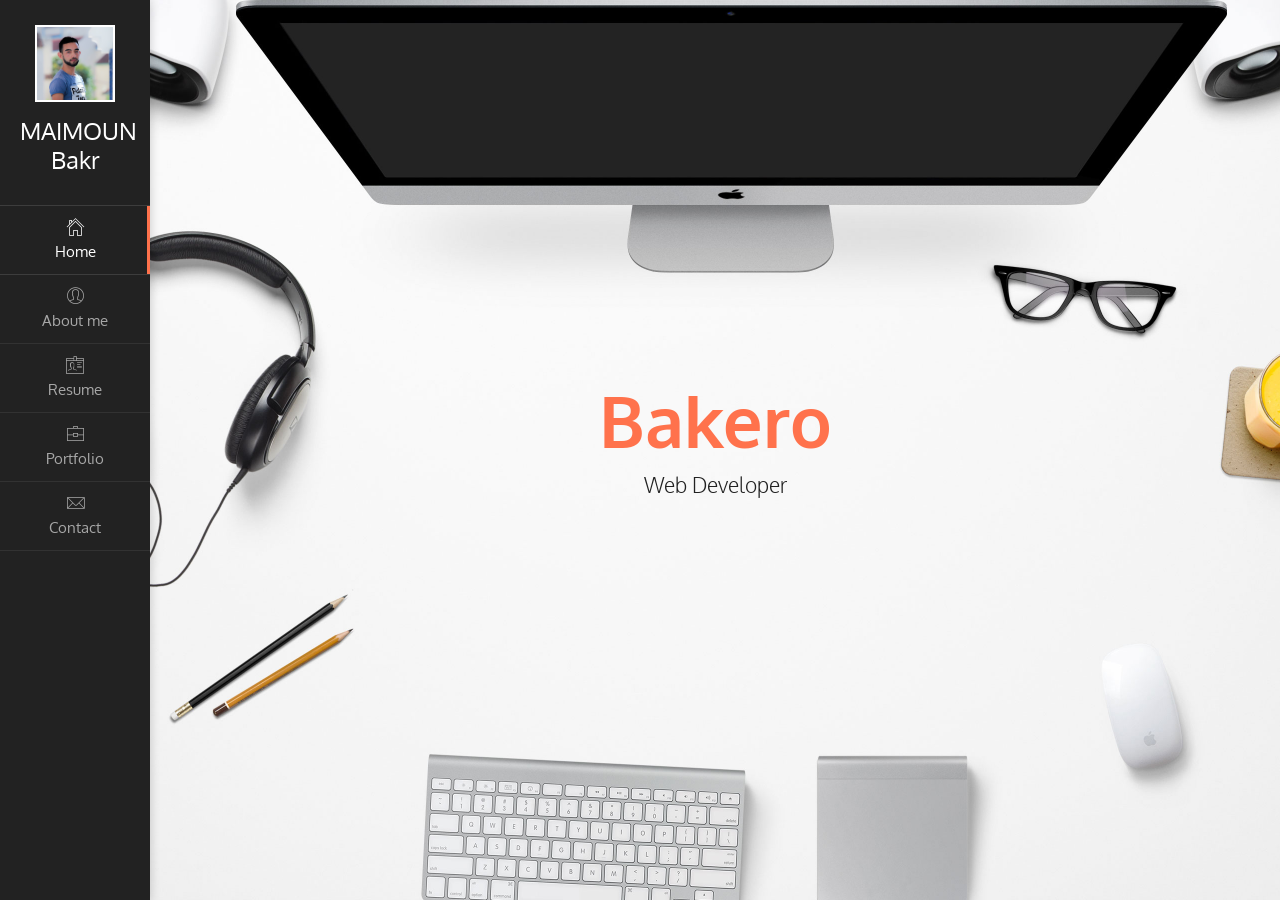
==== index.html @ c7ffd8e2 "change name for index" ====
<!DOCTYPE html>
<html lang="en" class="no-js">
  <head>
    <meta charset="UTF-8" />
    <meta http-equiv="X-UA-Compatible" content="IE=edge">
    <title>Unique - Responsive vCard Template</title>
    <meta name="viewport" content="width=device-width, initial-scale=1, maximum-scale=1" />
    <meta name="description" content="Unique - Responsive vCard Template" />
    <meta name="keywords" content="vcard, resposnive, retina, resume, jquery, css3, bootstrap, Unique, portfolio" />
    <meta name="author" content="lmtheme" />
    <link rel="shortcut icon" href="favicon.ico">

    <link rel="stylesheet" href="css/bootstrap.css" type="text/css">
    <link rel="stylesheet" href="css/normalize.css" type="text/css">
    <link rel="stylesheet" href="css/animate.css" type="text/css">
    <link rel="stylesheet" href="css/transition-animations.css" type="text/css">
    <link rel="stylesheet" href="css/jquery.mCustomScrollbar.min.css" type="text/css">
    <link rel="stylesheet" href="css/owl.carousel.css" type="text/css">
    <link rel="stylesheet" href="css/magnific-popup.css" type="text/css">
    <link rel="stylesheet" href="css/main-red.css" type="text/css">

    <!-- This styles needs for demo -->
    <link rel="stylesheet" href="preview/lmpixels-demo-panel.css" type="text/css">
    <!-- /This styles needs for demo -->

    <script>
      (function(i,s,o,g,r,a,m){i['GoogleAnalyticsObject']=r;i[r]=i[r]||function(){
      (i[r].q=i[r].q||[]).push(arguments)},i[r].l=1*new Date();a=s.createElement(o),
      m=s.getElementsByTagName(o)[0];a.async=1;a.src=g;m.parentNode.insertBefore(a,m)
      })(window,document,'script','../../../../www.google-analytics.com/analytics.js','ga');

      ga('create', 'UA-96534204-1', 'auto');
      ga('send', 'pageview');

    </script>

    <script src="js/jquery-2.1.3.min.js"></script>
    <script src="js/modernizr.custom.js"></script>
  </head>

  <body>
    <!-- Loading animation -->
    <div class="preloader">
      <div class="preloader-animation">
        <div class="dot1"></div>
        <div class="dot2"></div>
      </div>
    </div>
    <!-- /Loading animation -->

    <div id="page" class="page template-style-dark">
      <!-- Header -->
      <header id="site_header" class="header mobile-menu-hide header-color-dark">
        <div class="my-photo tilt-effect">
          <img src="images/avatar-bakero.jpg" alt="image">
        </div>

        <div class="site-title-block">
          <h1 class="site-title">MAIMOUN Bakr</h1>
        </div>

        <!-- Navigation -->
        <div class="site-nav">
          <!-- Main menu -->
          <ul id="nav" class="site-main-menu">
            <li>
              <a class="pt-trigger" href="#home" data-animation="21"><i class="menu-icon pe-7s-icon pe-7s-home"></i>Home</a><!-- href value = data-id without # of .pt-page. -->
            </li>
            <li>
              <a class="pt-trigger" href="#about_me" data-animation="17"><i class="menu-icon pe-7s-icon pe-7s-user"></i>About me</a>
            </li>
            <li>
              <a class="pt-trigger" href="#resume" data-animation="18"><i class="menu-icon pe-7s-icon pe-7s-id"></i>Resume</a>
            </li>
            <li>
              <a class="pt-trigger" href="#portfolio" data-animation="19"><i class="menu-icon pe-7s-icon pe-7s-portfolio"></i>Portfolio</a>
            </li>
            <li>
              <a class="pt-trigger" href="#contact" data-animation="20"><i class="menu-icon pe-7s-icon pe-7s-mail"></i>Contact</a>
            </li>
          </ul>
          <!-- /Main menu -->
        </div>
        <!-- Navigation -->
      </header>
      <!-- /Header -->

      <!-- Mobile Header -->
      <div class="mobile-header mobile-visible">
        <div class="mobile-logo-container">
          <div class="mobile-site-title">MAIMOUN Bakr</div>
        </div>

        <a class="menu-toggle mobile-visible">
          <i class="fa fa-bars"></i>
        </a>
      </div>
      <!-- /Mobile Header -->

      <!-- Main Content -->
      <div id="main" class="site-main">
        <!-- Page changer wrapper -->
        <div class="pt-wrapper" style="background-image: url(images/main_bg_light.jpg);">
          <!-- Subpages -->
          <div class="subpages">

            <!-- Home Subpage -->
            <section class="pt-page pt-page-1 section-without-bg section-paddings-0 table" data-id="home">
              <div class="section-inner">
                <div class="home-page-block">
                  <h2>Bakero</h2>
                  <div class="owl-carousel text-rotation">
                    <div class="item">
                      <p class="home-page-description">Web Developer</p>
                    </div>
                    <div class="item">
                      <p class="home-page-description">Computer Scientist</p>
                    </div>
                    <div class="item">
                      <p class="home-page-description">Software Enginner</p>
                    </div>
                  </div>
                </div>
              </div>
            </section>
            <!-- End of Home Subpage -->

            <!-- About Me Subpage -->
            <section class="pt-page pt-page-2" data-id="about_me">
              <div class="border-block-top-110"></div>
              <div class="section-inner">
                <div class="section-title-block">
                  <div class="section-title-wrapper clearfix">
                    <h2 class="section-title">About Me</h2>
                    <h5 class="section-description">Photographer, Designer, Creative,...</h5>
                  </div>
                </div>

                <div class="row">
                  <div class="col-sm-6 col-md-6 col-lg-4 subpage-block">
                    <div class="my-photo-block tilt-effect">
                      <img src="images/avatar-bakero.jpg" alt="">
                    </div>
                  </div>

                  <div class="col-sm-6 col-md-6 col-lg-4">
                    <h3>I am an intern deep learning scientist @ Digimind.com</h3>
                    <p>Hello ! I am MAIMOUN Bakr(Bakero). I have more than year of experience working in web developement and data mining. Skilled in deep learning and computer vision. Currently work as an intern in Digimind, I'm working now in computer vision project.   </p>
                    <p>I'am looking for deep learning related project or job opportunity, and I'am intrested also in web developement jobs.</p>
                  </div>

                  <div class="col-sm-6 col-md-6 col-lg-4 subpage-block">
                    <ul class="info-list">
                      <li><span class="title">Age</span><span class="value">24</span></li>
                      <li><span class="title">Residence</span><span class="value">Morocco</span></li>
                      <li><span class="title">Address</span><span class="value">ENSIAS, Madinat El-Irfane, Rabat.</span></li>
                      <li><span class="title">e-mail</span><span class="value"><a href="mailto:maimoun.bakero@gmail.com">maimoun.bakero@gmail.com</a></span></li>
                      <li><span class="title">Phone</span><span class="value">+212 633 87 17 95</span></li>
                      <li><span class="title">Skype</span><span class="value">maimoun.bakr</span></li>
                      <li><span class="title">Freelance</span><span class="value available">Available</span></li>
                    </ul>

                    <ul class="social-links">
                      <li><a class="tip social-button" href="#" title="Twitter"><i class="fa fa-twitter"></i></a></li> <!-- Full list of social icons: http://fontawesome.io/icons/#brand -->
                      <li><a class="tip social-button" href="#" title="Facebook"><i class="fa fa-facebook"></i></a></li>
                      <li><a class="tip social-button" href="#" title="Google Plus"><i class="fa fa-google-plus"></i></a></li>
                      <li><a class="tip social-button" href="#" title="Youtube"><i class="fa fa-youtube"></i></a></li>
                      <li><a class="tip social-button" href="#" title="Instagram"><i class="fa fa-instagram"></i></a></li>
                      <!--<li><a class="tip social-button" href="#" title="last.fm"><i class="fa fa-lastfm"></i></a></li>-->
                      <!--<li><a class="tip social-button" href="#" title="Dribbble"><i class="fa fa-dribbble"></i></a></li>-->
                    </ul>
                  </div>
                </div>

               <!-- Services block -->
                <div class="block-title">
                  <h3>Services</h3>
                </div>

                <div class="row">
                  <div class="col-sm-6 col-md-3 subpage-block">
                    <div class="service-block">
                      <div class="service-info">
                        <img src="images/service/web_design_icon.png" alt="Responsive Design">
                        <h4>Web Developement</h4>
                        <p>Back-End web developement using : Java EE, php. with help of different Frameworks : Spring, JSF, Laravel, Symfony,...
                           Front-End web developement using : AngularJS.</p>
                      </div>
                    </div>
                  </div>

                  <div class="col-sm-6 col-md-3 subpage-block">
                    <div class="service-block">
                      <div class="service-info">
                        <img src="images/service/photography_icon.png" alt="Photography">
                        <h4>Machine Learning & Data Science</h4>
                        <p>Building solutions for Machine Learning problems, espcially in Deep Learning & Computer Vision.</p>
                      </div>
                    </div>
                  </div>

                  <div class="col-sm-6 col-md-3 subpage-block">
                    <div class="service-block">
                      <div class="service-info">
                        <img src="images/service/creativity_icon.png" alt="Creativity">
                        <h4>Software Enginnering</h4>
                        <p>Database Administration, Cloud management & Big Data.</p>
                      </div>
                    </div>
                  </div>

                  <div class="col-sm-6 col-md-3 subpage-block">
                    <div class="service-block">
                      <div class="service-info">
                        <img src="images/service/advetising_icon.png" alt="Advetising">
                        <h4>Advetising</h4>
                        <p>Lorem ipsum dolor sit amet, consectetur adipisicing elit, sed do eiusmod tempor.</p>
                      </div>
                    </div>
                  </div>
                </div>
                <!-- End of Services block -->

                <!-- Clients block -->
                <div class="block-title">
                  <h3>Clients</h3>
                </div>

                <div class="row">
                  <div class="col-sm-4 col-md-2 subpage-block">
                    <div class="client-block">
                      <a href="#" target="_blank"><img src="images/clients/client_1.png" alt="image"></a>
                    </div>
                  </div>

                  <div class="col-sm-4 col-md-2 subpage-block">
                    <div class="client-block">
                      <a href="#" target="_blank"><img src="images/clients/client_2.png" alt="image"></a>
                    </div>
                  </div>

                  <div class="col-sm-4 col-md-2 subpage-block">
                    <div class="client-block">
                      <a href="#" target="_blank"><img src="images/clients/client_3.png" alt="image"></a>
                    </div>
                  </div>

                  <div class="col-sm-4 col-md-2 subpage-block">
                    <div class="client-block">
                      <a href="#" target="_blank"><img src="images/clients/client_4.png" alt="image"></a>
                    </div>
                  </div>

                  <div class="col-sm-4 col-md-2 subpage-block">
                    <div class="client-block">
                      <a href="#" target="_blank"><img src="images/clients/client_5.png" alt="image"></a>
                    </div>
                  </div>

                  <div class="col-sm-4 col-md-2 subpage-block">
                    <div class="client-block">
                      <a href="#" target="_blank"><img src="images/clients/client_6.png" alt="image"></a>
                    </div>
                  </div>
                </div>
                <!-- End of Clients block -->

                <div class="row">
                  <div class="col-sm-12 col-md-12 subpage-block">
                    <div class="block-title">
                      <h3>Testimonials</h3>
                    </div>
                    <div class="testimonials owl-carousel">
                      <!-- Testimonial 1 -->
                      <div class="testimonial-item">
                        <!-- Testimonial Content -->
                        <div class="testimonial-content">
                          <div class="testimonial-text">
                            <p>"Phasellus eu nunc tincidunt, ultricies elit vitae, pretium eros. Sed sed ipsum sed massa."</p>
                          </div>
                        </div>
                        <!-- /Testimonial Content -->
                        <!-- Testimonial Author -->
                        <div class="testimonial-credits">
                          <!-- Picture -->
                          <div class="testimonial-picture">
                            <img src="images/testimonials/testimonial_photo_1.jpg" alt="">
                          </div>
                          <!-- /Picture -->
                          <!-- Testimonial author information -->
                          <div class="testimonial-author-info">
                            <p class="testimonial-author">Maria Richardson</p>
                            <p class="testimonial-firm">Lindsley's Lumber</p>
                          </div>
                        </div>
                        <!-- /Testimonial author information -->
                      </div>
                      <!-- End of Testimonial 1 -->

                      <!-- Testimonial 2 -->
                      <div class="testimonial-item">
                        <!-- Testimonial Content -->
                        <div class="testimonial-content">
                          <div class="testimonial-text">
                            <p>"Vivamus porta dapibus tristique. Suspendisse et arcu eget nisi convallis eleifend nec ac lorem."</p>
                          </div>
                        </div>
                        <!-- /Testimonial Content -->
                        <!-- Testimonial Author -->
                        <div class="testimonial-credits">
                          <!-- Picture -->
                          <div class="testimonial-picture">
                            <img src="images/testimonials/testimonial_photo_2.jpg" alt="">
                          </div>
                          <!-- /Picture -->
                          <!-- Testimonial author information -->
                          <div class="testimonial-author-info">
                            <p class="testimonial-author">John Doe</p>
                            <p class="testimonial-firm">Apple Inc.</p>
                          </div>
                        </div>
                        <!-- /Testimonial author information -->
                      </div>
                      <!-- End of Testimonial 2 -->

                      <!-- Testimonial 3 -->
                      <div class="testimonial-item">
                        <!-- Testimonial Content -->
                        <div class="testimonial-content">
                          <div class="testimonial-text">
                            <p>"Aliquam congue auctor lectus sed fermentum. Nulla ultricies tellus quis sapien lacinia egestas."</p>
                          </div>
                        </div>
                        <!-- /Testimonial Content -->
                        <!-- Testimonial Author -->
                        <div class="testimonial-credits">
                          <!-- Picture -->
                          <div class="testimonial-picture">
                            <img src="images/testimonials/testimonial_photo_3.jpg" alt="">
                          </div>
                          <!-- /Picture -->
                          <!-- Testimonial author information -->
                          <div class="testimonial-author-info">
                            <p class="testimonial-author">George McQueen</p>
                            <p class="testimonial-firm">Harmony House</p>
                          </div>
                        </div>
                        <!-- /Testimonial author information -->
                      </div>
                      <!-- End of Testimonial 3 -->
                    </div>
                  </div>
                </div>

                <!-- Fun facts block -->
                <div class="block-title">
                  <h3>Fun Facts</h3>
                </div>

                <div class="row">
                  <div class="col-sm-6 col-md-3 subpage-block">
                    <div class="fun-fact-block gray-bg tilt-effect">
                      <i class="pe-7s-icon pe-7s-smile"></i>
                      <h4>Happy Clients</h4>
                      <span class="fun-value">1,024</span>
                    </div>
                  </div>

                  <div class="col-sm-6 col-md-3 subpage-block tilt-effect">
                    <div class="fun-fact-block">
                      <i class="pe-7s-icon pe-7s-alarm"></i>
                      <h4>Working Hours</h4>
                      <span class="fun-value">6,256</span>
                    </div>
                  </div>

                  <div class="col-sm-6 col-md-3 subpage-block tilt-effect">
                    <div class="fun-fact-block gray-bg">
                      <i class="pe-7s-icon pe-7s-medal"></i>
                      <h4>Awards Won</h4>
                      <span class="fun-value">21</span>
                    </div>
                  </div>

                  <div class="col-sm-6 col-md-3 subpage-block tilt-effect">
                    <div class="fun-fact-block">
                      <i class="pe-7s-icon pe-7s-coffee"></i>
                      <h4>Coffee Consumed</h4>
                      <span class="fun-value">20,000</span>
                    </div>
                  </div>
                </div>
                <!-- End of Fun fucts block -->
              </div>
            </section>
            <!-- End of About Me Subpage -->

            <!-- Resume Subpage -->
            <section class="pt-page pt-page-3" data-id="resume">
              <div class="border-block-top-110"></div>
              <div class="section-inner">
                <div class="section-title-block">
                  <div class="section-title-wrapper">
                    <h2 class="section-title">Resume</h2>
                    <h5 class="section-description">6 Years of Experience</h5>
                  </div>
                </div>

                <div class="row">
                  <div class="col-sm-6 col-md-4 subpage-block">
                    <div class="block-title">
                      <h3>Education</h3>
                    </div>
                    <div class="timeline">
                      <!-- Single event -->
                      <div class="timeline-event te-primary">
                        <h5 class="event-date">2016-2017</h5>
                        <h4 class="event-name">Web Intelligence Option</h4>
                        <span class="event-description">ENSIAS Engineeering School, Rabat, Morocco.</span>
                        <p>Mauris magna sapien, pharetra consectetur fringilla vitae, interdum sed tortor.</p>
                      </div>
                      <!-- Single event -->
                      <div class="timeline-event te-primary">
                        <h5 class="event-date">2014-2016</h5>
                        <h4 class="event-name">IWIM : Web & Mobile Engineering</h4>
                        <span class="event-description">ENSIAS Engineeering School, Rabat, Morocco.</span>
                        <p>Mauris magna sapien, pharetra consectetur fringilla vitae, interdum sed tortor.</p>
                      </div>
                      <!-- Single event -->
                      <div class="timeline-event te-primary">
                        <h5 class="event-date">2012-2014</h5>
                        <h4 class="event-name">Preparatory Classes, Technology & Indistrual Science Option</h4>
                        <span class="event-description">University of Studies</span>
                        <p>Mauris magna sapien, pharetra consectetur fringilla vitae, interdum sed tortor.</p>
                      </div>
                    </div>
                  </div>

                  <div class="col-sm-6 col-md-4 subpage-block">
                    <div class="block-title">
                      <h3>Experience</h3>
                    </div>
                    <div class="timeline">
                      <!-- Single event -->
                      <div class="timeline-event te-primary">
                        <h5 class="event-date">March 2017 - Current</h5>
                        <h4 class="event-name">Intern in Deep Learning & Computer Vision</h4>
                        <span class="event-description">Digimind SARL.</span>
                        <p>Building solution for Brands Detection & Emotion recognition in images.</p>
                      </div>
                      <!-- Single event -->
                      <div class="timeline-event te-primary">
                        <h5 class="event-date">Jul 2016 - Sept 2016</h5>
                        <h4 class="event-name">Web Developer</h4>
                        <span class="event-description">ZS Event SARL.</span>
                        <p>working with a team to develop a web application for calculating, saving, managing & reporting Taxes biling for the municipal of MARRAKECH.</p>
                      </div>
                      <!-- Single event -->
                      <div class="timeline-event te-primary">
                        <h5 class="event-date">Jul 2015 - Aout 2015</h5>
                        <h4 class="event-name">Web Developer</h4>
                        <span class="event-description">PREFA Maroc</span>
                        <p>Developing a web application to predict spare parts orders (Based on the history of replacement)</p>
                      </div>
                    </div>
                  </div>

                  <div class="col-sm-6 col-md-4 subpage-block">
                    <div class="block-title">
                      <h3>Design Skills</h3>
                    </div>
                    <div class="skills-info">
                      <h4>Web Design</h4>
                      <div class="skill-container">
                        <div class="skill-percentage skill-1"></div>
                      </div>

                      <h4>Graphic Design</h4>
                      <div class="skill-container">
                        <div class="skill-percentage skill-2"></div>
                      </div>

                      <h4>Print Design</h4>
                      <div class="skill-container">
                        <div class="skill-percentage skill-3"></div>
                      </div>
                    </div>

                    <div class="block-title">
                      <h3>Coding Skills</h3>
                    </div>
                    <div class="skills-info">
                      <h4>HML5</h4>
                      <div class="skill-container">
                        <div class="skill-percentage skill-4"></div>
                      </div>

                      <h4>CSS3</h4>
                      <div class="skill-container">
                        <div class="skill-percentage skill-5"></div>
                      </div>

                      <h4>jQuery</h4>
                      <div class="skill-container">
                        <div class="skill-percentage skill-6"></div>
                      </div>

                      <h4>Wordpress</h4>
                      <div class="skill-container">
                        <div class="skill-percentage skill-7"></div>
                      </div>

                      <h4>PHP</h4>
                      <div class="skill-container">
                        <div class="skill-percentage skill-8"></div>
                      </div>
                    </div>
                  </div>
                </div>
                <div class="row">
                  <div class="col-sm-12 col-md-12">
                    <div class="download-cv-block">
                      <a class="button" target="_blank" href="#">Download CV</a>
                    </div>
                  </div>
                </div>
              </div>
            </section>
            <!-- End Resume Subpage -->


            <!-- Portfolio Subpage -->
            <section class="pt-page pt-page-4" data-id="portfolio">
              <div class="border-block-top-110"></div>
              <div class="section-inner">
                <div class="section-title-block">
                  <div class="section-title-wrapper">
                    <h2 class="section-title">Portfolio</h2>
                    <h5 class="section-description">My Best Works</h5>
                  </div>
                </div>

                <!-- Portfolio Content -->
                <div class="portfolio-content">

                  <!-- Portfolio filter -->
                  <ul id="portfolio_filters" class="portfolio-filters">
                    <li class="active">
                      <a class="filter btn btn-sm btn-link active" data-group="all">All</a>
                    </li>
                    <li>
                      <a class="filter btn btn-sm btn-link" data-group="media">Media</a>
                    </li>
                    <li>
                      <a class="filter btn btn-sm btn-link" data-group="illustration">Illustration</a>
                    </li>
                    <li>
                      <a class="filter btn btn-sm btn-link" data-group="video">Video</a>
                    </li>
                  </ul>
                  <!-- End of Portfolio filter -->

                  <!-- Portfolio Grid -->
                  <div id="portfolio_grid" class="portfolio-grid portfolio-masonry masonry-grid-3">

                    <!-- Portfolio Item 1 -->
                    <figure class="item" data-groups='["all", "media"]'>
                      <a class="ajax-page-load" href="portfolio-1.html">
                        <img src="images/portfolio/1.jpg" alt="">
                        <div>
                          <h5 class="name">Project Name</h5>
                          <small>Media</small>
                          <i class="pe-7s-icon pe-7s-display2"></i>
                        </div>
                      </a>
                    </figure>
                    <!-- /Portfolio Item 1 -->

                    <!-- Portfolio Item 2 -->
                    <figure class="item" data-groups='["all", "video"]'>
                      <a href="https://player.vimeo.com/video/97102654?autoplay=1" title="Praesent Dolor Ex" class="lightbox mfp-iframe">
                        <img src="images/portfolio/2.jpg" alt="">
                        <div>
                          <h5 class="name">Project Name</h5>
                          <small>Video</small>
                          <i class="pe-7s-icon pe-7s-video"></i>
                        </div>
                      </a>
                    </figure>
                    <!-- /Portfolio Item 2 -->

                    <!-- Portfolio Item 3 -->
                    <figure class="item" data-groups='["all","illustration"]'>
                      <a href="images/portfolio/full/3.jpg" class="lightbox" title="Duis Eu Eros Viverra">
                        <img src="images/portfolio/3.jpg" alt="">
                        <div>
                          <h5 class="name">Project Name</h5>
                          <small>Illustration</small>
                          <i class="pe-7s-icon pe-7s-photo"></i>
                        </div>
                      </a>
                    </figure>
                    <!-- /Portfolio Item 3 -->

                    <!-- Portfolio Item 4 -->
                    <figure class="item" data-groups='["all", "media"]'>
                      <a class="ajax-page-load" href="portfolio-2.html">
                        <img src="images/portfolio/4.jpg" alt="">
                        <div>
                          <h5 class="name">Project Name</h5>
                          <small>Media</small>
                          <i class="pe-7s-icon pe-7s-display2"></i>
                        </div>
                      </a>
                    </figure>
                    <!-- /Portfolio Item 4 -->

                    <!-- Portfolio Item 5 -->
                    <figure class="item" data-groups='["all", "illustration"]'>
                      <a href="images/portfolio/full/5.jpg" class="lightbox" title="Aliquam Condimentum Magna Rhoncus">
                        <img src="images/portfolio/5.jpg" alt="">
                        <div>
                          <h5 class="name">Project Name</h5>
                          <small>Illustration</small>
                          <i class="pe-7s-icon pe-7s-photo"></i>
                        </div>
                      </a>
                    </figure>
                    <!-- /Portfolio Item 5 -->

                    <!-- Portfolio Item 6 -->
                    <figure class="item" data-groups='["all", "media"]'>
                      <a class="ajax-page-load" href="portfolio-3.html">
                        <img src="images/portfolio/6.jpg" alt="">
                        <div>
                          <h5 class="name">Project Name</h5>
                          <small>Media</small>
                          <i class="pe-7s-icon pe-7s-display2"></i>
                        </div>
                      </a>
                    </figure>
                    <!-- /Portfolio Item 6 -->

                    <!-- Portfolio Item 7 -->
                    <figure class="item" data-groups='["all", "video"]'>
                      <a href="https://player.vimeo.com/video/97102654?autoplay=1" title="Nulla Facilisi" class="lightbox mfp-iframe">
                        <img src="images/portfolio/7.jpg" alt="">
                        <div>
                          <h5 class="name">Project Name</h5>
                          <small>Video</small>
                          <i class="pe-7s-icon pe-7s-video"></i>
                        </div>
                      </a>
                    </figure>
                    <!-- /Portfolio Item 7 -->

                    <!-- Portfolio Item 8 -->
                    <figure class="item" data-groups='["all",  "media"]'>
                      <a class="ajax-page-load" href="portfolio-4.html">
                        <img src="images/portfolio/8.jpg" alt="">
                        <div>
                          <h5 class="name">Project Name</h5>
                          <small>Media</small>
                          <i class="pe-7s-icon pe-7s-display2"></i>
                        </div>
                      </a>
                    </figure>
                    <!-- /Portfolio Item 8 -->

                    <!-- Portfolio Item 9 -->
                    <figure class="item" data-groups='["all","illustration"]'>
                      <a href="images/portfolio/full/9.jpg" class="lightbox" title="Mauris Neque Dolor">
                        <img src="images/portfolio/9.jpg" alt="">
                        <div>
                          <h5 class="name">Project Name</h5>
                          <small>Illustration</small>
                          <i class="pe-7s-icon pe-7s-photo"></i>
                        </div>
                      </a>
                    </figure>
                    <!-- /Portfolio Item 9 -->

                    <!-- Portfolio Item 10 -->
                    <figure class="item" data-groups='["all", "video"]'>
                      <a href="https://player.vimeo.com/video/97102654?autoplay=1" title="Donec Lectus Arcu" class="lightbox mfp-iframe">
                        <img src="images/portfolio/10.jpg" alt="">
                        <div>
                          <h5 class="name">Project Name</h5>
                          <small>Video</small>
                          <i class="pe-7s-icon pe-7s-video"></i>
                        </div>
                      </a>
                    </figure>
                    <!-- /Portfolio Item 10 -->

                    <!-- Portfolio Item 11 -->
                    <figure class="item" data-groups='["all","illustration"]'>
                      <a href="images/portfolio/full/11.jpg" class="lightbox" title="Duis Eu Eros Viverra">
                        <img src="images/portfolio/11.jpg" alt="">
                        <div>
                          <h5 class="name">Project Name</h5>
                          <small>Illustration</small>
                          <i class="pe-7s-icon pe-7s-photo"></i>
                        </div>
                      </a>
                    </figure>
                    <!-- /Portfolio Item 11 -->

                    <!-- Portfolio Item 12 -->
                    <figure class="item" data-groups='["all","media"]'>
                      <a class="ajax-page-load" href="portfolio-5.html">
                        <img src="images/portfolio/12.jpg" alt="">
                        <div>
                          <h5 class="name">Project Name</h5>
                          <small>Media</small>
                          <i class="pe-7s-icon pe-7s-display2"></i>
                        </div>
                      </a>
                    </figure>
                    <!-- /Portfolio Item 12 -->
                  </div>
                  <!-- /Portfolio Grid -->

                </div>
                <!-- /Portfolio Content -->
              </div>
            </section>
            <!-- /Portfolio Subpage -->

            <!-- Contact Subpage -->
            <section class="pt-page pt-page-5" data-id="contact">
              <div class="border-block-top-110"></div>
              <div class="section-inner">
                <div class="section-title-block">
                  <div class="section-title-wrapper">
                    <h2 class="section-title">Contact</h2>
                    <h5 class="section-description">Get in Touch</h5>
                  </div>
                </div>

                <div class="row">
                  <div class="col-sm-6 col-md-6 subpage-block">
                    <div class="block-title">
                      <h3>Get in Touch</h3>
                    </div>
                    <p>Sed eleifend sed nibh nec fringilla. Donec eu cursus sem, vitae tristique ante. Cras pretium rutrum egestas. Integer ultrices libero sed justo vehicula, eget tincidunt tortor tempus.</p>
                    <div class="contact-info-block">
                      <div class="ci-icon">
                        <i class="pe-7s-icon pe-7s-map-marker"></i>
                      </div>
                      <div class="ci-text">
                        <h5>Los Angeles, USA</h5>
                      </div>
                    </div>
                    <div class="contact-info-block">
                      <div class="ci-icon">
                        <i class="pe-7s-icon pe-7s-mail"></i>
                      </div>
                      <div class="ci-text">
                        <h5>alexsmith@example.com</h5>
                      </div>
                    </div>
                    <div class="contact-info-block">
                      <div class="ci-icon">
                        <i class="pe-7s-icon pe-7s-call"></i>
                      </div>
                      <div class="ci-text">
                        <h5>+123 654 78900</h5>
                      </div>
                    </div>
                    <div class="contact-info-block">
                      <div class="ci-icon">
                        <i class="pe-7s-icon pe-7s-check"></i>
                      </div>
                      <div class="ci-text">
                        <h5>Freelance Available</h5>
                      </div>
                    </div>
                  </div>

                  <div class="col-sm-6 col-md-6 subpage-block">
                    <div class="block-title">
                      <h3>Contact Form</h3>
                    </div>
                    <form id="contact-form" method="post" action="http://lmpixels.com/demo/unique/unique-vcard/contact_form/contact_form.php">

                      <div class="messages"></div>

                      <div class="controls">
                        <div class="form-group">
                            <input id="form_name" type="text" name="name" class="form-control" placeholder="Full Name" required="required" data-error="Name is required.">
                            <div class="form-control-border"></div>
                            <i class="form-control-icon pe-7s-user"></i>
                            <div class="help-block with-errors"></div>
                        </div>

                        <div class="form-group">
                            <input id="form_email" type="email" name="email" class="form-control" placeholder="Email Address" required="required" data-error="Valid email is required.">
                            <div class="form-control-border"></div>
                            <i class="form-control-icon pe-7s-mail"></i>
                            <div class="help-block with-errors"></div>
                        </div>

                        <div class="form-group">
                            <textarea id="form_message" name="message" class="form-control" placeholder="Message for Me" rows="4" required="required" data-error="Please, leave me a message."></textarea>
                            <div class="form-control-border"></div>
                            <i class="form-control-icon pe-7s-comment"></i>
                            <div class="help-block with-errors"></div>
                        </div>

                        <input type="submit" class="button btn-send" value="Send message">
                      </div>
                    </form>
                  </div>
                </div>
              </div>
            </section>
            <!-- End Contact Subpage -->

          </div>
        </div>
        <!-- /Page changer wrapper -->
      </div>
      <!-- /Main Content -->
    </div>


    <!-- /Demo Color changer -->

    <script src="js/bootstrap.min.js"></script>
    <script src="js/pages-switcher.js"></script>
    <script src="js/imagesloaded.pkgd.min.js"></script>
    <script src="js/validator.js"></script>
    <script src="js/jquery.shuffle.min.js"></script>
    <script src="js/masonry.pkgd.min.js"></script>
    <script src="js/owl.carousel.min.js"></script>
    <script src="js/jquery.magnific-popup.min.js"></script>
    <script src="js/jquery.mCustomScrollbar.concat.min.js"></script>
    <script src="js/tilt.jquery.min.js"></script>
    <script src="js/jquery.hoverdir.js"></script>
    <script src="js/main.js"></script>

    <!-- Demo Color changer Script -->
    <script src="preview/lmpixels-demo-panel.js"></script>
    <!-- /Demo Color changer Script -->
  </body>
</html>
---- css/transition-animations.css ----
/* animation sets */

/* move from / to  */

.pt-page-moveToLeft {
	-webkit-animation: moveToLeft .6s ease both;
	animation: moveToLeft .6s ease both;
}

.pt-page-moveFromLeft {
	-webkit-animation: moveFromLeft .6s ease both;
	animation: moveFromLeft .6s ease both;
}

.pt-page-moveToRight {
	-webkit-animation: moveToRight .6s ease both;
	animation: moveToRight .6s ease both;
}

.pt-page-moveFromRight {
	-webkit-animation: moveFromRight .6s ease both;
	animation: moveFromRight .6s ease both;
}

.pt-page-moveToTop {
	-webkit-animation: moveToTop .6s ease both;
	animation: moveToTop .6s ease both;
}

.pt-page-moveFromTop {
	-webkit-animation: moveFromTop .6s ease both;
	animation: moveFromTop .6s ease both;
}

.pt-page-moveToBottom {
	-webkit-animation: moveToBottom .6s ease both;
	animation: moveToBottom .6s ease both;
}

.pt-page-moveFromBottom {
	-webkit-animation: moveFromBottom .6s ease both;
	animation: moveFromBottom .6s ease both;
}

/* fade */

.pt-page-fade {
	-webkit-animation: fade .7s ease both;
	animation: fade .7s ease both;
}

/* move from / to and fade */

.pt-page-moveToLeftFade {
	-webkit-animation: moveToLeftFade .7s ease both;
	animation: moveToLeftFade .7s ease both;
}

.pt-page-moveFromLeftFade {
	-webkit-animation: moveFromLeftFade .7s ease both;
	animation: moveFromLeftFade .7s ease both;
}

.pt-page-moveToRightFade {
	-webkit-animation: moveToRightFade .7s ease both;
	animation: moveToRightFade .7s ease both;
}

.pt-page-moveFromRightFade {
	-webkit-animation: moveFromRightFade .7s ease both;
	animation: moveFromRightFade .7s ease both;
}

.pt-page-moveToTopFade {
	-webkit-animation: moveToTopFade .7s ease both;
	animation: moveToTopFade .7s ease both;
}

.pt-page-moveFromTopFade {
	-webkit-animation: moveFromTopFade .7s ease both;
	animation: moveFromTopFade .7s ease both;
}

.pt-page-moveToBottomFade {
	-webkit-animation: moveToBottomFade .7s ease both;
	animation: moveToBottomFade .7s ease both;
}

.pt-page-moveFromBottomFade {
	-webkit-animation: moveFromBottomFade .7s ease both;
	animation: moveFromBottomFade .7s ease both;
}

/* move to with different easing */

.pt-page-moveToLeftEasing {
	-webkit-animation: moveToLeft .7s ease-in-out both;
	animation: moveToLeft .7s ease-in-out both;
}
.pt-page-moveToRightEasing {
	-webkit-animation: moveToRight .7s ease-in-out both;
	animation: moveToRight .7s ease-in-out both;
}
.pt-page-moveToTopEasing {
	-webkit-animation: moveToTop .7s ease-in-out both;
	animation: moveToTop .7s ease-in-out both;
}
.pt-page-moveToBottomEasing {
	-webkit-animation: moveToBottom .7s ease-in-out both;
	animation: moveToBottom .7s ease-in-out both;
}

/********************************* keyframes **************************************/

/* move from / to  */

@-webkit-keyframes moveToLeft {
	from { }
	to { -webkit-transform: translateX(-100%); }
}
@keyframes moveToLeft {
	from { }
	to { -webkit-transform: translateX(-100%); transform: translateX(-100%); }
}

@-webkit-keyframes moveFromLeft {
	from { -webkit-transform: translateX(-100%); }
}
@keyframes moveFromLeft {
	from { -webkit-transform: translateX(-100%); transform: translateX(-100%); }
}

@-webkit-keyframes moveToRight { 
	from { }
	to { -webkit-transform: translateX(100%); }
}
@keyframes moveToRight { 
	from { }
	to { -webkit-transform: translateX(100%); transform: translateX(100%); }
}

@-webkit-keyframes moveFromRight {
	from { -webkit-transform: translateX(100%); }
}
@keyframes moveFromRight {
	from { -webkit-transform: translateX(100%); transform: translateX(100%); }
}

@-webkit-keyframes moveToTop {
	from { }
	to { -webkit-transform: translateY(-100%); }
}
@keyframes moveToTop {
	from { }
	to { -webkit-transform: translateY(-100%); transform: translateY(-100%); }
}

@-webkit-keyframes moveFromTop {
	from { -webkit-transform: translateY(-100%); }
}
@keyframes moveFromTop {
	from { -webkit-transform: translateY(-100%); transform: translateY(-100%); }
}

@-webkit-keyframes moveToBottom {
	from { }
	to { -webkit-transform: translateY(100%); }
}
@keyframes moveToBottom {
	from { }
	to { -webkit-transform: translateY(100%); transform: translateY(100%); }
}

@-webkit-keyframes moveFromBottom {
	from { -webkit-transform: translateY(100%); }
}
@keyframes moveFromBottom {
	from { -webkit-transform: translateY(100%); transform: translateY(100%); }
}

/* fade */

@-webkit-keyframes fade {
	from { }
	to { opacity: 0.3; }
}
@keyframes fade {
	from { }
	to { opacity: 0.3; }
}

/* move from / to and fade */

@-webkit-keyframes moveToLeftFade {
	from { }
	to { opacity: 0.3; -webkit-transform: translateX(-100%); }
}
@keyframes moveToLeftFade {
	from { }
	to { opacity: 0.3; -webkit-transform: translateX(-100%); transform: translateX(-100%); }
}

@-webkit-keyframes moveFromLeftFade {
	from { opacity: 0.3; -webkit-transform: translateX(-100%); }
}
@keyframes moveFromLeftFade {
	from { opacity: 0.3; -webkit-transform: translateX(-100%); transform: translateX(-100%); }
}

@-webkit-keyframes moveToRightFade {
	from { }
	to { opacity: 0.3; -webkit-transform: translateX(100%); }
}
@keyframes moveToRightFade {
	from { }
	to { opacity: 0.3; -webkit-transform: translateX(100%); transform: translateX(100%); }
}

@-webkit-keyframes moveFromRightFade {
	from { opacity: 0.3; -webkit-transform: translateX(100%); }
}
@keyframes moveFromRightFade {
	from { opacity: 0.3; -webkit-transform: translateX(100%); transform: translateX(100%); }
}

@-webkit-keyframes moveToTopFade {
	from { }
	to { opacity: 0.3; -webkit-transform: translateY(-100%); }
}
@keyframes moveToTopFade {
	from { }
	to { opacity: 0.3; -webkit-transform: translateY(-100%); transform: translateY(-100%); }
}

@-webkit-keyframes moveFromTopFade {
	from { opacity: 0.3; -webkit-transform: translateY(-100%); }
}
@keyframes moveFromTopFade {
	from { opacity: 0.3; -webkit-transform: translateY(-100%); transform: translateY(-100%); }
}

@-webkit-keyframes moveToBottomFade {
	from { }
	to { opacity: 0.3; -webkit-transform: translateY(100%); }
}
@keyframes moveToBottomFade {
	from { }
	to { opacity: 0.3; -webkit-transform: translateY(100%); transform: translateY(100%); }
}

@-webkit-keyframes moveFromBottomFade {
	from { opacity: 0.3; -webkit-transform: translateY(100%); }
}
@keyframes moveFromBottomFade {
	from { opacity: 0.3; -webkit-transform: translateY(100%); transform: translateY(100%); }
}

/* scale and fade */

.pt-page-scaleDown {
	-webkit-animation: scaleDown .7s ease both;
	animation: scaleDown .7s ease both;
}

.pt-page-scaleUp {
	-webkit-animation: scaleUp .7s ease both;
	animation: scaleUp .7s ease both;
}

.pt-page-scaleUpDown {
	-webkit-animation: scaleUpDown .5s ease both;
	animation: scaleUpDown .5s ease both;
}

.pt-page-scaleDownUp {
	-webkit-animation: scaleDownUp .5s ease both;
	animation: scaleDownUp .5s ease both;
}

.pt-page-scaleDownCenter {
	-webkit-animation: scaleDownCenter .4s ease-in both;
	animation: scaleDownCenter .4s ease-in both;
}

.pt-page-scaleUpCenter {
	-webkit-animation: scaleUpCenter .4s ease-out both;
	animation: scaleUpCenter .4s ease-out both;
}

/********************************* keyframes **************************************/

/* scale and fade */

@-webkit-keyframes scaleDown {
	from { }
	to { opacity: 0; -webkit-transform: scale(.8); }
}
@keyframes scaleDown {
	from { }
	to { opacity: 0; -webkit-transform: scale(.8); transform: scale(.8); }
}

@-webkit-keyframes scaleUp {
	from { opacity: 0; -webkit-transform: scale(.8); }
}
@keyframes scaleUp {
	from { opacity: 0; -webkit-transform: scale(.8); transform: scale(.8); }
}

@-webkit-keyframes scaleUpDown {
	from { opacity: 0; -webkit-transform: scale(1.2); }
}
@keyframes scaleUpDown {
	from { opacity: 0; -webkit-transform: scale(1.2); transform: scale(1.2); }
}

@-webkit-keyframes scaleDownUp {
	from { }
	to { opacity: 0; -webkit-transform: scale(1.2); }
}
@keyframes scaleDownUp {
	from { }
	to { opacity: 0; -webkit-transform: scale(1.2); transform: scale(1.2); }
}

@-webkit-keyframes scaleDownCenter {
	from { }
	to { opacity: 0; -webkit-transform: scale(.7); }
}
@keyframes scaleDownCenter {
	from { }
	to { opacity: 0; -webkit-transform: scale(.7); transform: scale(.7); }
}

@-webkit-keyframes scaleUpCenter {
	from { opacity: 0; -webkit-transform: scale(.7); }
}
@keyframes scaleUpCenter {
	from { opacity: 0; -webkit-transform: scale(.7); transform: scale(.7); }
}

/* rotate sides first and scale */

.pt-page-rotateRightSideFirst {
	-webkit-transform-origin: 0% 50%;
	transform-origin: 0% 50%;
	-webkit-animation: rotateRightSideFirst .8s both ease-in;
	animation: rotateRightSideFirst .8s both ease-in;
}
.pt-page-rotateLeftSideFirst {
	-webkit-transform-origin: 100% 50%;
	transform-origin: 100% 50%;
	-webkit-animation: rotateLeftSideFirst .8s both ease-in;
	animation: rotateLeftSideFirst .8s both ease-in;
}
.pt-page-rotateTopSideFirst {
	-webkit-transform-origin: 50% 100%;
	transform-origin: 50% 100%;
	-webkit-animation: rotateTopSideFirst .8s both ease-in;
	animation: rotateTopSideFirst .8s both ease-in;
}
.pt-page-rotateBottomSideFirst {
	-webkit-transform-origin: 50% 0%;
	transform-origin: 50% 0%;
	-webkit-animation: rotateBottomSideFirst .8s both ease-in;
	animation: rotateBottomSideFirst .8s both ease-in;
}

/* flip */

.pt-page-flipOutRight {
	-webkit-transform-origin: 50% 50%;
	transform-origin: 50% 50%;
	-webkit-animation: flipOutRight .5s both ease-in;
	animation: flipOutRight .5s both ease-in;
}
.pt-page-flipInLeft {
	-webkit-transform-origin: 50% 50%;
	transform-origin: 50% 50%;
	-webkit-animation: flipInLeft .5s both ease-out;
	animation: flipInLeft .5s both ease-out;
}
.pt-page-flipOutLeft {
	-webkit-transform-origin: 50% 50%;
	transform-origin: 50% 50%;
	-webkit-animation: flipOutLeft .5s both ease-in;
	animation: flipOutLeft .5s both ease-in;
}
.pt-page-flipInRight {
	-webkit-transform-origin: 50% 50%;
	transform-origin: 50% 50%;
	-webkit-animation: flipInRight .5s both ease-out;
	animation: flipInRight .5s both ease-out;
}
.pt-page-flipOutTop {
	-webkit-transform-origin: 50% 50%;
	transform-origin: 50% 50%;
	-webkit-animation: flipOutTop .5s both ease-in;
	animation: flipOutTop .5s both ease-in;
}
.pt-page-flipInBottom {
	-webkit-transform-origin: 50% 50%;
	transform-origin: 50% 50%;
	-webkit-animation: flipInBottom .5s both ease-out;
	animation: flipInBottom .5s both ease-out;
}
.pt-page-flipOutBottom {
	-webkit-transform-origin: 50% 50%;
	transform-origin: 50% 50%;
	-webkit-animation: flipOutBottom .5s both ease-in;
	animation: flipOutBottom .5s both ease-in;
}
.pt-page-flipInTop {
	-webkit-transform-origin: 50% 50%;
	transform-origin: 50% 50%;
	-webkit-animation: flipInTop .5s both ease-out;
	animation: flipInTop .5s both ease-out;
}

/* rotate fall */

.pt-page-rotateFall {
	-webkit-transform-origin: 0% 0%;
	transform-origin: 0% 0%;
	-webkit-animation: rotateFall 1s both ease-in;
	animation: rotateFall 1s both ease-in;
}

/* rotate newspaper */
.pt-page-rotateOutNewspaper {
	-webkit-transform-origin: 50% 50%;
	transform-origin: 50% 50%;
	-webkit-animation: rotateOutNewspaper .5s both ease-in;
	animation: rotateOutNewspaper .5s both ease-in;
}
.pt-page-rotateInNewspaper {
	-webkit-transform-origin: 50% 50%;
	transform-origin: 50% 50%;
	-webkit-animation: rotateInNewspaper .5s both ease-out;
	animation: rotateInNewspaper .5s both ease-out;
}

/* push */
.pt-page-rotatePushLeft {
	-webkit-transform-origin: 0% 50%;
	transform-origin: 0% 50%;
	-webkit-animation: rotatePushLeft .8s both ease;
	animation: rotatePushLeft .8s both ease;
}
.pt-page-rotatePushRight {
	-webkit-transform-origin: 100% 50%;
	transform-origin: 100% 50%;
	-webkit-animation: rotatePushRight .8s both ease;
	animation: rotatePushRight .8s both ease;
}
.pt-page-rotatePushTop {
	-webkit-transform-origin: 50% 0%;
	transform-origin: 50% 0%;
	-webkit-animation: rotatePushTop .8s both ease;
	animation: rotatePushTop .8s both ease;
}
.pt-page-rotatePushBottom {
	-webkit-transform-origin: 50% 100%;
	transform-origin: 50% 100%;
	-webkit-animation: rotatePushBottom .8s both ease;
	animation: rotatePushBottom .8s both ease;
}

/* pull */
.pt-page-rotatePullRight {
	-webkit-transform-origin: 100% 50%;
	transform-origin: 100% 50%;
	-webkit-animation: rotatePullRight .5s both ease;
	animation: rotatePullRight .5s both ease;
}
.pt-page-rotatePullLeft {
	-webkit-transform-origin: 0% 50%;
	transform-origin: 0% 50%;
	-webkit-animation: rotatePullLeft .5s both ease;
	animation: rotatePullLeft .5s both ease;
}
.pt-page-rotatePullTop {
	-webkit-transform-origin: 50% 0%;
	transform-origin: 50% 0%;
	-webkit-animation: rotatePullTop .5s both ease;
	animation: rotatePullTop .5s both ease;
}
.pt-page-rotatePullBottom {
	-webkit-transform-origin: 50% 100%;
	transform-origin: 50% 100%;
	-webkit-animation: rotatePullBottom .5s both ease;
	animation: rotatePullBottom .5s both ease;
}

/* fold */
.pt-page-rotateFoldRight {
	-webkit-transform-origin: 0% 50%;
	transform-origin: 0% 50%;
	-webkit-animation: rotateFoldRight .7s both ease;
	animation: rotateFoldRight .7s both ease;
}
.pt-page-rotateFoldLeft {
	-webkit-transform-origin: 100% 50%;
	transform-origin: 100% 50%;
	-webkit-animation: rotateFoldLeft .7s both ease;
	animation: rotateFoldLeft .7s both ease;
}
.pt-page-rotateFoldTop {
	-webkit-transform-origin: 50% 100%;
	transform-origin: 50% 100%;
	-webkit-animation: rotateFoldTop .7s both ease;
	animation: rotateFoldTop .7s both ease;
}
.pt-page-rotateFoldBottom {
	-webkit-transform-origin: 50% 0%;
	transform-origin: 50% 0%;
	-webkit-animation: rotateFoldBottom .7s both ease;
	animation: rotateFoldBottom .7s both ease;
}

/* unfold */
.pt-page-rotateUnfoldLeft {
	-webkit-transform-origin: 100% 50%;
	transform-origin: 100% 50%;
	-webkit-animation: rotateUnfoldLeft .7s both ease;
	animation: rotateUnfoldLeft .7s both ease;
}
.pt-page-rotateUnfoldRight {
	-webkit-transform-origin: 0% 50%;
	transform-origin: 0% 50%;
	-webkit-animation: rotateUnfoldRight .7s both ease;
	animation: rotateUnfoldRight .7s both ease;
}
.pt-page-rotateUnfoldTop {
	-webkit-transform-origin: 50% 100%;
	transform-origin: 50% 100%;
	-webkit-animation: rotateUnfoldTop .7s both ease;
	animation: rotateUnfoldTop .7s both ease;
}
.pt-page-rotateUnfoldBottom {
	-webkit-transform-origin: 50% 0%;
	transform-origin: 50% 0%;
	-webkit-animation: rotateUnfoldBottom .7s both ease;
	animation: rotateUnfoldBottom .7s both ease;
}

/* room walls */
.pt-page-rotateRoomLeftOut {
	-webkit-transform-origin: 100% 50%;
	transform-origin: 100% 50%;
	-webkit-animation: rotateRoomLeftOut .8s both ease;
	animation: rotateRoomLeftOut .8s both ease;
}
.pt-page-rotateRoomLeftIn {
	-webkit-transform-origin: 0% 50%;
	transform-origin: 0% 50%;
	-webkit-animation: rotateRoomLeftIn .8s both ease;
	animation: rotateRoomLeftIn .8s both ease;
}
.pt-page-rotateRoomRightOut {
	-webkit-transform-origin: 0% 50%;
	transform-origin: 0% 50%;
	-webkit-animation: rotateRoomRightOut .8s both ease;
	animation: rotateRoomRightOut .8s both ease;
}
.pt-page-rotateRoomRightIn {
	-webkit-transform-origin: 100% 50%;
	transform-origin: 100% 50%;
	-webkit-animation: rotateRoomRightIn .8s both ease;
	animation: rotateRoomRightIn .8s both ease;
}
.pt-page-rotateRoomTopOut {
	-webkit-transform-origin: 50% 100%;
	transform-origin: 50% 100%;
	-webkit-animation: rotateRoomTopOut .8s both ease;
	animation: rotateRoomTopOut .8s both ease;
}
.pt-page-rotateRoomTopIn {
	-webkit-transform-origin: 50% 0%;
	transform-origin: 50% 0%;
	-webkit-animation: rotateRoomTopIn .8s both ease;
	animation: rotateRoomTopIn .8s both ease;
}
.pt-page-rotateRoomBottomOut {
	-webkit-transform-origin: 50% 0%;
	transform-origin: 50% 0%;
	-webkit-animation: rotateRoomBottomOut .8s both ease;
	animation: rotateRoomBottomOut .8s both ease;
}
.pt-page-rotateRoomBottomIn {
	-webkit-transform-origin: 50% 100%;
	transform-origin: 50% 100%;
	-webkit-animation: rotateRoomBottomIn .8s both ease;
	animation: rotateRoomBottomIn .8s both ease;
}

/* cube */
.pt-page-rotateCubeLeftOut {
	-webkit-transform-origin: 100% 50%;
	transform-origin: 100% 50%;
	-webkit-animation: rotateCubeLeftOut .6s both ease-in;
	animation: rotateCubeLeftOut .6s both ease-in;
}
.pt-page-rotateCubeLeftIn {
	-webkit-transform-origin: 0% 50%;
	transform-origin: 0% 50%;
	-webkit-animation: rotateCubeLeftIn .6s both ease-in;
	animation: rotateCubeLeftIn .6s both ease-in;
}
.pt-page-rotateCubeRightOut {
	-webkit-transform-origin: 0% 50%;
	transform-origin: 0% 50%;
	-webkit-animation: rotateCubeRightOut .6s both ease-in;
	animation: rotateCubeRightOut .6s both ease-in;
}
.pt-page-rotateCubeRightIn {
	-webkit-transform-origin: 100% 50%;
	transform-origin: 100% 50%;
	-webkit-animation: rotateCubeRightIn .6s both ease-in;
	animation: rotateCubeRightIn .6s both ease-in;
}
.pt-page-rotateCubeTopOut {
	-webkit-transform-origin: 50% 100%;
	transform-origin: 50% 100%;
	-webkit-animation: rotateCubeTopOut .6s both ease-in;
	animation: rotateCubeTopOut .6s both ease-in;
}
.pt-page-rotateCubeTopIn {
	-webkit-transform-origin: 50% 0%;
	transform-origin: 50% 0%;
	-webkit-animation: rotateCubeTopIn .6s both ease-in;
	animation: rotateCubeTopIn .6s both ease-in;
}
.pt-page-rotateCubeBottomOut {
	-webkit-transform-origin: 50% 0%;
	transform-origin: 50% 0%;
	-webkit-animation: rotateCubeBottomOut .6s both ease-in;
	animation: rotateCubeBottomOut .6s both ease-in;
}
.pt-page-rotateCubeBottomIn {
	-webkit-transform-origin: 50% 100%;
	transform-origin: 50% 100%;
	-webkit-animation: rotateCubeBottomIn .6s both ease-in;
	animation: rotateCubeBottomIn .6s both ease-in;
}

/* carousel */
.pt-page-rotateCarouselLeftOut {
	-webkit-transform-origin: 100% 50%;
	transform-origin: 100% 50%;
	-webkit-animation: rotateCarouselLeftOut .8s both ease;
	animation: rotateCarouselLeftOut .8s both ease;
}
.pt-page-rotateCarouselLeftIn {
	-webkit-transform-origin: 0% 50%;
	transform-origin: 0% 50%;
	-webkit-animation: rotateCarouselLeftIn .8s both ease;
	animation: rotateCarouselLeftIn .8s both ease;
}
.pt-page-rotateCarouselRightOut {
	-webkit-transform-origin: 0% 50%;
	transform-origin: 0% 50%;
	-webkit-animation: rotateCarouselRightOut .8s both ease;
	animation: rotateCarouselRightOut .8s both ease;
}
.pt-page-rotateCarouselRightIn {
	-webkit-transform-origin: 100% 50%;
	transform-origin: 100% 50%;
	-webkit-animation: rotateCarouselRightIn .8s both ease;
	animation: rotateCarouselRightIn .8s both ease;
}
.pt-page-rotateCarouselTopOut {
	-webkit-transform-origin: 50% 100%;
	transform-origin: 50% 100%;
	-webkit-animation: rotateCarouselTopOut .8s both ease;
	animation: rotateCarouselTopOut .8s both ease;
}
.pt-page-rotateCarouselTopIn {
	-webkit-transform-origin: 50% 0%;
	transform-origin: 50% 0%;
	-webkit-animation: rotateCarouselTopIn .8s both ease;
	animation: rotateCarouselTopIn .8s both ease;
}
.pt-page-rotateCarouselBottomOut {
	-webkit-transform-origin: 50% 0%;
	transform-origin: 50% 0%;
	-webkit-animation: rotateCarouselBottomOut .8s both ease;
	animation: rotateCarouselBottomOut .8s both ease;
}
.pt-page-rotateCarouselBottomIn {
	-webkit-transform-origin: 50% 100%;
	transform-origin: 50% 100%;
	-webkit-animation: rotateCarouselBottomIn .8s both ease;
	animation: rotateCarouselBottomIn .8s both ease;
}

/* sides */
.pt-page-rotateSidesOut {
	-webkit-transform-origin: -50% 50%;
	transform-origin: -50% 50%;
	-webkit-animation: rotateSidesOut .5s both ease-in;
	animation: rotateSidesOut .5s both ease-in;
}
.pt-page-rotateSidesIn {
	-webkit-transform-origin: 150% 50%;
	transform-origin: 150% 50%;
	-webkit-animation: rotateSidesIn .5s both ease-out;
	animation: rotateSidesIn .5s both ease-out;
}

/* slide */
.pt-page-rotateSlideOut {
	-webkit-animation: rotateSlideOut 1s both ease;
	animation: rotateSlideOut 1s both ease;
}
.pt-page-rotateSlideIn {
	-webkit-animation: rotateSlideIn 1s both ease;
	animation: rotateSlideIn 1s both ease;
}

/********************************* keyframes **************************************/

/* rotate sides first and scale */

@-webkit-keyframes rotateRightSideFirst {
	0% { }
	40% { -webkit-transform: rotateY(15deg); opacity: .8; -webkit-animation-timing-function: ease-out; }
	100% { -webkit-transform: scale(0.8) translateZ(-200px); opacity:0; }
}
@keyframes rotateRightSideFirst {
	0% { }
	40% { -webkit-transform: rotateY(15deg); transform: rotateY(15deg); opacity: .8; -webkit-animation-timing-function: ease-out; animation-timing-function: ease-out; }
	100% { -webkit-transform: scale(0.8) translateZ(-200px); transform: scale(0.8) translateZ(-200px); opacity:0; }
}

@-webkit-keyframes rotateLeftSideFirst {
	0% { }
	40% { -webkit-transform: rotateY(-15deg); opacity: .8; -webkit-animation-timing-function: ease-out; }
	100% { -webkit-transform: scale(0.8) translateZ(-200px); opacity:0; }
}
@keyframes rotateLeftSideFirst {
	0% { }
	40% { -webkit-transform: rotateY(-15deg); transform: rotateY(-15deg); opacity: .8; -webkit-animation-timing-function: ease-out; animation-timing-function: ease-out; }
	100% { -webkit-transform: scale(0.8) translateZ(-200px); transform: scale(0.8) translateZ(-200px); opacity:0; }
}

@-webkit-keyframes rotateTopSideFirst {
	0% { }
	40% { -webkit-transform: rotateX(15deg); opacity: .8; -webkit-animation-timing-function: ease-out; }
	100% { -webkit-transform: scale(0.8) translateZ(-200px); opacity:0; }
}
@keyframes rotateTopSideFirst {
	0% { }
	40% { -webkit-transform: rotateX(15deg); transform: rotateX(15deg); opacity: .8; -webkit-animation-timing-function: ease-out; animation-timing-function: ease-out; }
	100% { -webkit-transform: scale(0.8) translateZ(-200px); transform: scale(0.8) translateZ(-200px); opacity:0; }
}

@-webkit-keyframes rotateBottomSideFirst {
	0% { }
	40% { -webkit-transform: rotateX(-15deg); opacity: .8; -webkit-animation-timing-function: ease-out; }
	100% { -webkit-transform: scale(0.8) translateZ(-200px); opacity:0; }
}
@keyframes rotateBottomSideFirst {
	0% { }
	40% { -webkit-transform: rotateX(-15deg); transform: rotateX(-15deg); opacity: .8; -webkit-animation-timing-function: ease-out; animation-timing-function: ease-out; }
	100% { -webkit-transform: scale(0.8) translateZ(-200px); transform: scale(0.8) translateZ(-200px); opacity:0; }
}

/* flip */

@-webkit-keyframes flipOutRight {
	from { }
	to { -webkit-transform: translateZ(-1000px) rotateY(90deg); opacity: 0.2; }
}
@keyframes flipOutRight {
	from { }
	to { -webkit-transform: translateZ(-1000px) rotateY(90deg); transform: translateZ(-1000px) rotateY(90deg); opacity: 0.2; }
}

@-webkit-keyframes flipInLeft {
	from { -webkit-transform: translateZ(-1000px) rotateY(-90deg); opacity: 0.2; }
}
@keyframes flipInLeft {
	from { -webkit-transform: translateZ(-1000px) rotateY(-90deg); transform: translateZ(-1000px) rotateY(-90deg); opacity: 0.2; }
}

@-webkit-keyframes flipOutLeft {
	from { }
	to { -webkit-transform: translateZ(-1000px) rotateY(-90deg); opacity: 0.2; }
}
@keyframes flipOutLeft {
	from { }
	to { -webkit-transform: translateZ(-1000px) rotateY(-90deg); transform: translateZ(-1000px) rotateY(-90deg); opacity: 0.2; }
}

@-webkit-keyframes flipInRight {
	from { -webkit-transform: translateZ(-1000px) rotateY(90deg); opacity: 0.2; }
}
@keyframes flipInRight {
	from { -webkit-transform: translateZ(-1000px) rotateY(90deg); transform: translateZ(-1000px) rotateY(90deg); opacity: 0.2; }
}

@-webkit-keyframes flipOutTop {
	from { }
	to { -webkit-transform: translateZ(-1000px) rotateX(90deg); opacity: 0.2; }
}
@keyframes flipOutTop {
	from { }
	to { -webkit-transform: translateZ(-1000px) rotateX(90deg); transform: translateZ(-1000px) rotateX(90deg); opacity: 0.2; }
}

@-webkit-keyframes flipInBottom {
	from { -webkit-transform: translateZ(-1000px) rotateX(-90deg); opacity: 0.2; }
}
@keyframes flipInBottom {
	from { -webkit-transform: translateZ(-1000px) rotateX(-90deg); transform: translateZ(-1000px) rotateX(-90deg); opacity: 0.2; }
}

@-webkit-keyframes flipOutBottom {
	from { }
	to { -webkit-transform: translateZ(-1000px) rotateX(-90deg); opacity: 0.2; }
}
@keyframes flipOutBottom {
	from { }
	to { -webkit-transform: translateZ(-1000px) rotateX(-90deg); transform: translateZ(-1000px) rotateX(-90deg); opacity: 0.2; }
}

@-webkit-keyframes flipInTop {
	from { -webkit-transform: translateZ(-1000px) rotateX(90deg); opacity: 0.2; }
}
@keyframes flipInTop {
	from { -webkit-transform: translateZ(-1000px) rotateX(90deg); transform: translateZ(-1000px) rotateX(90deg); opacity: 0.2; }
}

/* fall */

@-webkit-keyframes rotateFall {
	0% { -webkit-transform: rotateZ(0deg); }
	20% { -webkit-transform: rotateZ(10deg); -webkit-animation-timing-function: ease-out; }
	40% { -webkit-transform: rotateZ(17deg); }
	60% { -webkit-transform: rotateZ(16deg); }
	100% { -webkit-transform: translateY(100%) rotateZ(17deg); }
}
@keyframes rotateFall {
	0% { -webkit-transform: rotateZ(0deg); transform: rotateZ(0deg); }
	20% { -webkit-transform: rotateZ(10deg); transform: rotateZ(10deg); -webkit-animation-timing-function: ease-out; animation-timing-function: ease-out; }
	40% { -webkit-transform: rotateZ(17deg); transform: rotateZ(17deg); }
	60% { -webkit-transform: rotateZ(16deg); transform: rotateZ(16deg); }
	100% { -webkit-transform: translateY(100%) rotateZ(17deg); transform: translateY(100%) rotateZ(17deg); }
}

/* newspaper */

@-webkit-keyframes rotateOutNewspaper {
	from { }
	to { -webkit-transform: translateZ(-3000px) rotateZ(360deg); opacity: 0; }
}
@keyframes rotateOutNewspaper {
	from { }
	to { -webkit-transform: translateZ(-3000px) rotateZ(360deg); transform: translateZ(-3000px) rotateZ(360deg); opacity: 0; }
}

@-webkit-keyframes rotateInNewspaper {
	from { -webkit-transform: translateZ(-3000px) rotateZ(-360deg); opacity: 0; }
}
@keyframes rotateInNewspaper {
	from { -webkit-transform: translateZ(-3000px) rotateZ(-360deg); transform: translateZ(-3000px) rotateZ(-360deg); opacity: 0; }
}

/* push */

@-webkit-keyframes rotatePushLeft {
	from { }
	to { opacity: 0; -webkit-transform: rotateY(90deg); }
}
@keyframes rotatePushLeft {
	from { }
	to { opacity: 0; -webkit-transform: rotateY(90deg); transform: rotateY(90deg); }
}

@-webkit-keyframes rotatePushRight {
	from { }
	to { opacity: 0; -webkit-transform: rotateY(-90deg); }
}
@keyframes rotatePushRight {
	from { }
	to { opacity: 0; -webkit-transform: rotateY(-90deg); transform: rotateY(-90deg); }
}

@-webkit-keyframes rotatePushTop {
	from { }
	to { opacity: 0; -webkit-transform: rotateX(-90deg); }
}
@keyframes rotatePushTop {
	from { }
	to { opacity: 0; -webkit-transform: rotateX(-90deg); transform: rotateX(-90deg); }
}

@-webkit-keyframes rotatePushBottom {
	from { }
	to { opacity: 0; -webkit-transform: rotateX(90deg); }
}
@keyframes rotatePushBottom {
	from { }
	to { opacity: 0; -webkit-transform: rotateX(90deg); transform: rotateX(90deg); }
}

/* pull */

@-webkit-keyframes rotatePullRight {
	from { opacity: 0; -webkit-transform: rotateY(-90deg); }
}
@keyframes rotatePullRight {
	from { opacity: 0; -webkit-transform: rotateY(-90deg); transform: rotateY(-90deg); }
}

@-webkit-keyframes rotatePullLeft {
	from { opacity: 0; -webkit-transform: rotateY(90deg); }
}
@keyframes rotatePullLeft {
	from { opacity: 0; -webkit-transform: rotateY(90deg); transform: rotateY(90deg); }
}

@-webkit-keyframes rotatePullTop {
	from { opacity: 0; -webkit-transform: rotateX(-90deg); }
}
@keyframes rotatePullTop {
	from { opacity: 0; -webkit-transform: rotateX(-90deg); transform: rotateX(-90deg); }
}

@-webkit-keyframes rotatePullBottom {
	from { opacity: 0; -webkit-transform: rotateX(90deg); }
}
@keyframes rotatePullBottom {
	from { opacity: 0; -webkit-transform: rotateX(90deg); transform: rotateX(90deg); }
}

/* fold */

@-webkit-keyframes rotateFoldRight {
	from { }
	to { opacity: 0; -webkit-transform: translateX(100%) rotateY(90deg); }
}
@keyframes rotateFoldRight {
	from { }
	to { opacity: 0; -webkit-transform: translateX(100%) rotateY(90deg); transform: translateX(100%) rotateY(90deg); }
}

@-webkit-keyframes rotateFoldLeft {
	from { }
	to { opacity: 0; -webkit-transform: translateX(-100%) rotateY(-90deg); }
}
@keyframes rotateFoldLeft {
	from { }
	to { opacity: 0; -webkit-transform: translateX(-100%) rotateY(-90deg); transform: translateX(-100%) rotateY(-90deg); }
}

@-webkit-keyframes rotateFoldTop {
	from { }
	to { opacity: 0; -webkit-transform: translateY(-100%) rotateX(90deg); }
}
@keyframes rotateFoldTop {
	from { }
	to { opacity: 0; -webkit-transform: translateY(-100%) rotateX(90deg); transform: translateY(-100%) rotateX(90deg); }
}

@-webkit-keyframes rotateFoldBottom {
	from { }
	to { opacity: 0; -webkit-transform: translateY(100%) rotateX(-90deg); }
}
@keyframes rotateFoldBottom {
	from { }
	to { opacity: 0; -webkit-transform: translateY(100%) rotateX(-90deg); transform: translateY(100%) rotateX(-90deg); }
}

/* unfold */

@-webkit-keyframes rotateUnfoldLeft {
	from { opacity: 0; -webkit-transform: translateX(-100%) rotateY(-90deg); }
}
@keyframes rotateUnfoldLeft {
	from { opacity: 0; -webkit-transform: translateX(-100%) rotateY(-90deg); transform: translateX(-100%) rotateY(-90deg); }
}

@-webkit-keyframes rotateUnfoldRight {
	from { opacity: 0; -webkit-transform: translateX(100%) rotateY(90deg); }
}
@keyframes rotateUnfoldRight {
	from { opacity: 0; -webkit-transform: translateX(100%) rotateY(90deg); transform: translateX(100%) rotateY(90deg); }
}

@-webkit-keyframes rotateUnfoldTop {
	from { opacity: 0; -webkit-transform: translateY(-100%) rotateX(90deg); }
}
@keyframes rotateUnfoldTop {
	from { opacity: 0; -webkit-transform: translateY(-100%) rotateX(90deg); transform: translateY(-100%) rotateX(90deg); }
}

@-webkit-keyframes rotateUnfoldBottom {
	from { opacity: 0; -webkit-transform: translateY(100%) rotateX(-90deg); }
}
@keyframes rotateUnfoldBottom {
	from { opacity: 0; -webkit-transform: translateY(100%) rotateX(-90deg); transform: translateY(100%) rotateX(-90deg); }
}

/* room walls */

@-webkit-keyframes rotateRoomLeftOut {
	from { }
	to { opacity: .3; -webkit-transform: translateX(-100%) rotateY(90deg); }
}
@keyframes rotateRoomLeftOut {
	from { }
	to { opacity: .3; -webkit-transform: translateX(-100%) rotateY(90deg); transform: translateX(-100%) rotateY(90deg); }
}

@-webkit-keyframes rotateRoomLeftIn {
	from { opacity: .3; -webkit-transform: translateX(100%) rotateY(-90deg); }
}
@keyframes rotateRoomLeftIn {
	from { opacity: .3; -webkit-transform: translateX(100%) rotateY(-90deg); transform: translateX(100%) rotateY(-90deg); }
}

@-webkit-keyframes rotateRoomRightOut {
	from { }
	to { opacity: .3; -webkit-transform: translateX(100%) rotateY(-90deg); }
}
@keyframes rotateRoomRightOut {
	from { }
	to { opacity: .3; -webkit-transform: translateX(100%) rotateY(-90deg); transform: translateX(100%) rotateY(-90deg); }
}

@-webkit-keyframes rotateRoomRightIn {
	from { opacity: .3; -webkit-transform: translateX(-100%) rotateY(90deg); }
}
@keyframes rotateRoomRightIn {
	from { opacity: .3; -webkit-transform: translateX(-100%) rotateY(90deg); transform: translateX(-100%) rotateY(90deg); }
}

@-webkit-keyframes rotateRoomTopOut {
	from { }
	to { opacity: .3; -webkit-transform: translateY(-100%) rotateX(-90deg); }
}
@keyframes rotateRoomTopOut {
	from { }
	to { opacity: .3; -webkit-transform: translateY(-100%) rotateX(-90deg); transform: translateY(-100%) rotateX(-90deg); }
}

@-webkit-keyframes rotateRoomTopIn {
	from { opacity: .3; -webkit-transform: translateY(100%) rotateX(90deg); }
}
@keyframes rotateRoomTopIn {
	from { opacity: .3; -webkit-transform: translateY(100%) rotateX(90deg); transform: translateY(100%) rotateX(90deg); }
}

@-webkit-keyframes rotateRoomBottomOut {
	from { }
	to { opacity: .3; -webkit-transform: translateY(100%) rotateX(90deg); }
}
@keyframes rotateRoomBottomOut {
	from { }
	to { opacity: .3; -webkit-transform: translateY(100%) rotateX(90deg); transform: translateY(100%) rotateX(90deg); }
}

@-webkit-keyframes rotateRoomBottomIn {
	from { opacity: .3; -webkit-transform: translateY(-100%) rotateX(-90deg); }
}
@keyframes rotateRoomBottomIn {
	from { opacity: .3; -webkit-transform: translateY(-100%) rotateX(-90deg); transform: translateY(-100%) rotateX(-90deg); }
}

/* cube */

@-webkit-keyframes rotateCubeLeftOut {
	0% { }
	50% { -webkit-animation-timing-function: ease-out;  -webkit-transform: translateX(-50%) translateZ(-200px) rotateY(-45deg); }
	100% { opacity: .3; -webkit-transform: translateX(-100%) rotateY(-90deg); }
}
@keyframes rotateCubeLeftOut {
	0% { }
	50% { -webkit-animation-timing-function: ease-out; animation-timing-function: ease-out;  -webkit-transform: translateX(-50%) translateZ(-200px) rotateY(-45deg);  transform: translateX(-50%) translateZ(-200px) rotateY(-45deg); }
	100% { opacity: .3; -webkit-transform: translateX(-100%) rotateY(-90deg); transform: translateX(-100%) rotateY(-90deg); }
}

@-webkit-keyframes rotateCubeLeftIn {
	0% { opacity: .3; -webkit-transform: translateX(100%) rotateY(90deg); }
	50% { -webkit-animation-timing-function: ease-out;  -webkit-transform: translateX(50%) translateZ(-200px) rotateY(45deg); }
}
@keyframes rotateCubeLeftIn {
	0% { opacity: .3; -webkit-transform: translateX(100%) rotateY(90deg); transform: translateX(100%) rotateY(90deg); }
	50% { -webkit-animation-timing-function: ease-out; animation-timing-function: ease-out;  -webkit-transform: translateX(50%) translateZ(-200px) rotateY(45deg);  transform: translateX(50%) translateZ(-200px) rotateY(45deg); }
}

@-webkit-keyframes rotateCubeRightOut {
	0% { }
	50% { -webkit-animation-timing-function: ease-out; -webkit-transform: translateX(50%) translateZ(-200px) rotateY(45deg); }
	100% { opacity: .3; -webkit-transform: translateX(100%) rotateY(90deg); }
}
@keyframes rotateCubeRightOut {
	0% { }
	50% { -webkit-animation-timing-function: ease-out; animation-timing-function: ease-out; -webkit-transform: translateX(50%) translateZ(-200px) rotateY(45deg); transform: translateX(50%) translateZ(-200px) rotateY(45deg); }
	100% { opacity: .3; -webkit-transform: translateX(100%) rotateY(90deg); transform: translateX(100%) rotateY(90deg); }
}

@-webkit-keyframes rotateCubeRightIn {
	0% { opacity: .3; -webkit-transform: translateX(-100%) rotateY(-90deg); }
	50% { -webkit-animation-timing-function: ease-out; -webkit-transform: translateX(-50%) translateZ(-200px) rotateY(-45deg); }
}
@keyframes rotateCubeRightIn {
	0% { opacity: .3; -webkit-transform: translateX(-100%) rotateY(-90deg); transform: translateX(-100%) rotateY(-90deg); }
	50% { -webkit-animation-timing-function: ease-out; animation-timing-function: ease-out; -webkit-transform: translateX(-50%) translateZ(-200px) rotateY(-45deg); transform: translateX(-50%) translateZ(-200px) rotateY(-45deg); }
}

@-webkit-keyframes rotateCubeTopOut {
	0% { }
	50% { -webkit-animation-timing-function: ease-out; -webkit-transform: translateY(-50%) translateZ(-200px) rotateX(45deg); }
	100% { opacity: .3; -webkit-transform: translateY(-100%) rotateX(90deg); }
}
@keyframes rotateCubeTopOut {
	0% {}
	50% { -webkit-animation-timing-function: ease-out; animation-timing-function: ease-out; -webkit-transform: translateY(-50%) translateZ(-200px) rotateX(45deg); transform: translateY(-50%) translateZ(-200px) rotateX(45deg); }
	100% { opacity: .3; -webkit-transform: translateY(-100%) rotateX(90deg); transform: translateY(-100%) rotateX(90deg); }
}

@-webkit-keyframes rotateCubeTopIn {
	0% { opacity: .3; -webkit-transform: translateY(100%) rotateX(-90deg); }
	50% { -webkit-animation-timing-function: ease-out; -webkit-transform: translateY(50%) translateZ(-200px) rotateX(-45deg); }
}
@keyframes rotateCubeTopIn {
	0% { opacity: .3; -webkit-transform: translateY(100%) rotateX(-90deg); transform: translateY(100%) rotateX(-90deg); }
	50% { -webkit-animation-timing-function: ease-out; animation-timing-function: ease-out; -webkit-transform: translateY(50%) translateZ(-200px) rotateX(-45deg); transform: translateY(50%) translateZ(-200px) rotateX(-45deg); }
}

@-webkit-keyframes rotateCubeBottomOut {
	0% { }
	50% { -webkit-animation-timing-function: ease-out; -webkit-transform: translateY(50%) translateZ(-200px) rotateX(-45deg); }
	100% { opacity: .3; -webkit-transform: translateY(100%) rotateX(-90deg); }
}
@keyframes rotateCubeBottomOut {
	0% { }
	50% { -webkit-animation-timing-function: ease-out; animation-timing-function: ease-out; -webkit-transform: translateY(50%) translateZ(-200px) rotateX(-45deg); transform: translateY(50%) translateZ(-200px) rotateX(-45deg); }
	100% { opacity: .3; -webkit-transform: translateY(100%) rotateX(-90deg); transform: translateY(100%) rotateX(-90deg); }
}

@-webkit-keyframes rotateCubeBottomIn {
	0% { opacity: .3; -webkit-transform: translateY(-100%) rotateX(90deg); }
	50% { -webkit-animation-timing-function: ease-out; -webkit-transform: translateY(-50%) translateZ(-200px) rotateX(45deg); }
}
@keyframes rotateCubeBottomIn {
	0% { opacity: .3; -webkit-transform: translateY(-100%) rotateX(90deg); transform: translateY(-100%) rotateX(90deg); }
	50% { -webkit-animation-timing-function: ease-out; animation-timing-function: ease-out; -webkit-transform: translateY(-50%) translateZ(-200px) rotateX(45deg); transform: translateY(-50%) translateZ(-200px) rotateX(45deg); }
}

/* carousel */

@-webkit-keyframes rotateCarouselLeftOut {
	from { }
	to { opacity: .3; -webkit-transform: translateX(-150%) scale(.4) rotateY(-65deg); }
}
@keyframes rotateCarouselLeftOut {
	from { }
	to { opacity: .3; -webkit-transform: translateX(-150%) scale(.4) rotateY(-65deg); transform: translateX(-150%) scale(.4) rotateY(-65deg); }
}

@-webkit-keyframes rotateCarouselLeftIn {
	from { opacity: .3; -webkit-transform: translateX(200%) scale(.4) rotateY(65deg); }
}
@keyframes rotateCarouselLeftIn {
	from { opacity: .3; -webkit-transform: translateX(200%) scale(.4) rotateY(65deg); transform: translateX(200%) scale(.4) rotateY(65deg); }
}

@-webkit-keyframes rotateCarouselRightOut {
	from { }
	to { opacity: .3; -webkit-transform: translateX(200%) scale(.4) rotateY(65deg); }
}
@keyframes rotateCarouselRightOut {
	from { }
	to { opacity: .3; -webkit-transform: translateX(200%) scale(.4) rotateY(65deg); transform: translateX(200%) scale(.4) rotateY(65deg); }
}

@-webkit-keyframes rotateCarouselRightIn {
	from { opacity: .3; -webkit-transform: translateX(-200%) scale(.4) rotateY(-65deg); }
}
@keyframes rotateCarouselRightIn {
	from { opacity: .3; -webkit-transform: translateX(-200%) scale(.4) rotateY(-65deg); transform: translateX(-200%) scale(.4) rotateY(-65deg); }
}

@-webkit-keyframes rotateCarouselTopOut {
	from { }
	to { opacity: .3; -webkit-transform: translateY(-200%) scale(.4) rotateX(65deg); }
}
@keyframes rotateCarouselTopOut {
	from { }
	to { opacity: .3; -webkit-transform: translateY(-200%) scale(.4) rotateX(65deg); transform: translateY(-200%) scale(.4) rotateX(65deg); }
}

@-webkit-keyframes rotateCarouselTopIn {
	from { opacity: .3; -webkit-transform: translateY(200%) scale(.4) rotateX(-65deg); }
}
@keyframes rotateCarouselTopIn {
	from { opacity: .3; -webkit-transform: translateY(200%) scale(.4) rotateX(-65deg); transform: translateY(200%) scale(.4) rotateX(-65deg); }
}

@-webkit-keyframes rotateCarouselBottomOut {
	from { }
	to { opacity: .3; -webkit-transform: translateY(200%) scale(.4) rotateX(-65deg); }
}
@keyframes rotateCarouselBottomOut {
	from { }
	to { opacity: .3; -webkit-transform: translateY(200%) scale(.4) rotateX(-65deg); transform: translateY(200%) scale(.4) rotateX(-65deg); }
}

@-webkit-keyframes rotateCarouselBottomIn {
	from { opacity: .3; -webkit-transform: translateY(-200%) scale(.4) rotateX(65deg); }
}
@keyframes rotateCarouselBottomIn {
	from { opacity: .3; -webkit-transform: translateY(-200%) scale(.4) rotateX(65deg); transform: translateY(-200%) scale(.4) rotateX(65deg); }
}

/* sides */

@-webkit-keyframes rotateSidesOut {
	from { }
	to { opacity: 0; -webkit-transform: translateZ(-500px) rotateY(90deg); }
}
@keyframes rotateSidesOut {
	from { }
	to { opacity: 0; -webkit-transform: translateZ(-500px) rotateY(90deg); transform: translateZ(-500px) rotateY(90deg); }
}

@-webkit-keyframes rotateSidesIn {
	from { opacity: 0; -webkit-transform: translateZ(-500px) rotateY(-90deg); }
}
@keyframes rotateSidesIn {
	from { opacity: 0; -webkit-transform: translateZ(-500px) rotateY(-90deg); transform: translateZ(-500px) rotateY(-90deg); }
}

/* slide */

@-webkit-keyframes rotateSlideOut {
	0% { }
	25% { opacity: .5; -webkit-transform: translateZ(-500px); }
	75% { opacity: .5; -webkit-transform: translateZ(-500px) translateX(-200%); }
	100% { opacity: .5; -webkit-transform: translateZ(-500px) translateX(-200%); }
}
@keyframes rotateSlideOut {
	0% { }
	25% { opacity: .5; -webkit-transform: translateZ(-500px); transform: translateZ(-500px); }
	75% { opacity: .5; -webkit-transform: translateZ(-500px) translateX(-200%); transform: translateZ(-500px) translateX(-200%); }
	100% { opacity: .5; -webkit-transform: translateZ(-500px) translateX(-200%); transform: translateZ(-500px) translateX(-200%); }
}

@-webkit-keyframes rotateSlideIn {
	0%, 25% { opacity: .5; -webkit-transform: translateZ(-500px) translateX(200%); }
	75% { opacity: .5; -webkit-transform: translateZ(-500px); }
	100% { opacity: 1; -webkit-transform: translateZ(0) translateX(0); }
}
@keyframes rotateSlideIn {
	0%, 25% { opacity: .5; -webkit-transform: translateZ(-500px) translateX(200%); transform: translateZ(-500px) translateX(200%); }
	75% { opacity: .5; -webkit-transform: translateZ(-500px); transform: translateZ(-500px); }
	100% { opacity: 1; -webkit-transform: translateZ(0) translateX(0); transform: translateZ(0) translateX(0); }
}

/* animation delay classes */

.pt-page-delay100 {
	-webkit-animation-delay: .1s;
	animation-delay: .1s;
}
.pt-page-delay180 {
	-webkit-animation-delay: .180s;
	animation-delay: .180s;
}
.pt-page-delay200 {
	-webkit-animation-delay: .2s;
	animation-delay: .2s;
}
.pt-page-delay300 {
	-webkit-animation-delay: .3s;
	animation-delay: .3s;
}
.pt-page-delay400 {
	-webkit-animation-delay: .4s;
	animation-delay: .4s;
}
.pt-page-delay500 {
	-webkit-animation-delay: .5s;
	animation-delay: .5s;
}
.pt-page-delay700 {
	-webkit-animation-delay: .7s;
	animation-delay: .7s;
}
.pt-page-delay1000 {
	-webkit-animation-delay: 1s;
	animation-delay: 1s;
}
---- css/main-red.css ----
/*
* Template Name: Unique - Responsive vCard Template
* Author: lmpixels
* Author URL: http://themeforest.net/user/lmpixels
* Version: 1.0
*/

/* =============================================================================

1. Fonts
2. General styles (Buttons, Inputs, Typography)
3. Page loading animation
4. Subpages changer
5. Site header (Panel with logo & navigation)
6. Site content
7. Subpages
  7.1. Home subpage
  7.2. About Me subpage
  7.3. Resume subpage
  7.4. Portfolio subpage
  7.5. Contact subpage
8. Sliders (testimonials & portfolio carousels)
9. Portfolio Full info page
10. Media Queries
11. Template Customization (Light or Dark style, Header background color, Header position)

============================================================================= */


/* ============================================================================= 
1. Fonts
============================================================================= */
/* 7 stroke icons font by Pixeden */
@import url('pe-icon-7-stroke.css'); /* Full icons list: http://themes-pixeden.com/font-demos/7-stroke/index.html */

/* Font awesome icons font */
@import url('font-awesome.css'); /* Full icons list: http://fontawesome.io/icons/ */

/* Google fonts */
@import url("http://fonts.googleapis.com/css?family=PT+Sans:400,700,400italic,700italic|Oxygen:300,400,700");


/* ============================================================================= 
2. General styles
============================================================================= */

html {
  height: 100%;
}
body {
  font-family: 'PT Sans', Helvetica, sans-serif;
  color: #555;
  margin: 0;
  height: 100%;
  font-size: 16px;
  line-height: 1.5em;
}

a {
  color: #ff724c;
  text-decoration: none;
  outline: none;
  -webkit-transition: all 0.3s ease-in-out;
  -moz-transition: all 0.3s ease-in-out;
  -o-transition: all 0.3s ease-in-out;
  -ms-transition: all 0.3s ease-in-out;
  transition: all 0.3s ease-in-out;
}

a:hover {
  color: #e56845;
  text-decoration: none;
  outline: none;
}

a:focus {
  outline: 0;
}

h1, h2, h3, h4, h5, h6 {
  color: #222;
  font-family: 'Oxygen', Helvetica, sans-serif;
  font-weight: 700;
  line-height: 1.5em;
  margin-top: 0;
  margin-bottom: 10px;
}

p {
  font-size: 0.875em;
  margin: 0 0 10px;
  font-weight: 300;
}

p.lead {
  font-size: 18px;
  margin: 30px 0;
}

img {
  vertical-align: bottom;
  max-width: 100%;
  height: auto;
  border: 0;
  -ms-interpolation-mode: bicubic;
}

.page {
  position: relative;
  height: 100%;
}

.mobile-visible {
  display: none;
  visibility: hidden;
}

.mobile-hidden {
  display: block;
  visibility: visible;
}

/* Buttons */
input[type=submit], input[type=button], button, a.button {
  display: inline-block;
  position: relative;
  padding: 0.8em 2em;
  margin-bottom: .25em;
  font-size: 0.875em;
  line-height: 1.2;
  border: 0;
  outline: 0;
  border: 2px solid #ff724c;
  color: #222;
  text-shadow: none;
  background: none;
  border-radius: 0;
  font-family: 'PT Sans', Helvetica, sans-serif;
}
.btn {
  border-radius: 0;
}

input[type=submit]:hover, input[type=submit]:focus, input[type=button]:focus, button:hover, button:focus, a.button:hover, a.button:focus {
  color: #fff;
  background-color: #ff724c;
}
/* /Buttons */

/* Custom Scroll */
.mCSB_inside>.mCSB_container {
  margin-right: 0;
}

.mCSB_scrollTools .mCSB_dragger .mCSB_dragger_bar {
  background-color: #ff724c;
  opacity: 1;
  border-radius: 0;
}

.mCSB_scrollTools .mCSB_dragger:hover .mCSB_dragger_bar,
.mCSB_scrollTools .mCSB_dragger:focus .mCSB_dragger_bar {
  background-color: #ff724c;
  opacity: 1;
}

.mCSB_scrollTools .mCSB_draggerRail {
  background-color: #e5e5e5;
}
/* /Custom Scroll */

/* Form controls */
.form-group {
  position: relative;
  margin: 0 0 20px;
}
.form-control,
.form-control:focus {
  height: 42px;
}

.form-control,
.form-control:focus,
.has-error .form-control,
.has-error .form-control:focus {
  position: relative;
  border: 1px solid #bbb;
  border-radius: 0;
  display: block;
  font-size: 0.9em;
  margin: 0;
  padding: 10px 35px 10px 12px;
  width: 100%;
  background: 0 0;
  text-align: left;
  color: inherit;
  -webkit-box-shadow: none;
  -moz-box-shadow: none;
  box-shadow: none;
  outline: none;
  font-family: 'PT Sans', Helvetica, sans-serif;
}

textarea.form-control, textarea.form-control:focus {
  height: auto;
}

.form-control + .form-control-border {
  content: "";
  position: absolute;
  z-index: -1;
  left: 50%;
  right: 50%;
  bottom: 0;
  background: #ff724c;
  height: 2px;
  -webkit-transition: all 0.4s ease-in-out;
  -moz-transition: all 0.4s ease-in-out;
  -o-transition: all 0.4s ease-in-out;
  -ms-transition: all 0.4s ease-in-out;
  transition: all 0.4s ease-in-out;
}

.form-control:focus + .form-control-border {
  left: 0;
  right: 0;
  z-index: 1;
}

.has-error .form-control + .form-control-border {
  background: #ff4c4c;
}

.form-control-icon {
  position: absolute;
  top: 9px;
  right: 12px;
  font-size: 24px;
  color: #aaa;
}

.form-control:focus + .form-control-border + .form-control-icon {
  color: #ff724c;
}

/* Placeholders */
.form-control::-moz-placeholder {
  color: #aaa;
}

.form-control:-ms-input-placeholder {
  color: #aaa;
}

.form-control::-webkit-input-placeholder {
  color: #aaa;
}
/* /Placeholders */

.form-group .help-block {
  position: absolute;
  display: inline-block;
  padding: 0px 5px;
  font-size: 0.8em;
  line-height: 1.5em;
  margin: -2px 0 0 10px;
  color: #fff;
  background: #ff4c4c;
}

.form-group .help-block:after {
  content: " ";
  position: absolute;
  left: 5px;
  bottom: 100%;
  width: 0;
  height: 0;
  border-bottom: 10px solid #ff4c4c;
  border-right: 10px solid transparent;
}
.form-group .help-block:empty {
  display: none;
}
/* /Form controls */

.no-padding {
  padding: 0;
}

.subpage-block {
  margin-bottom: 30px;
}

.text-rotation {
  display: block;
}

.border-block-top-40 {
  display: inline-block;
  position: absolute;
  background: transparent;
  width: 40px;
  height: 40px;
  border-top: 2px solid #ff724c;
  border-left: 2px solid #ff724c;
  left: 0;
  top: 0;
  z-index: 0;
}

.border-block-bottom-40 {
  display: inline-block;
  position: absolute;
  background: transparent;
  width: 40px;
  height: 40px;
  border-bottom: 2px solid #ff724c;
  border-right: 2px solid #ff724c;
  right: 0;
  bottom: 0;
  z-index: 0;
}

.border-block-bottom-60 {
  display: inline-block;
  position: absolute;
  background: transparent;
  width: 60px;
  height: 60px;
  border-bottom: 2px solid #ff724c;
  border-right: 2px solid #ff724c;
  right: 0;
  bottom: 0;
  z-index: 0;
}

.border-block-top-110 {
  display: inline-block;
  position: absolute;
  background: transparent;
  width: 110px;
  height: 110px;
  border-top: 3px solid #ff724c;
  border-left: 3px solid #ff724c;
  left: 20px;
  top: 10px;
  z-index: 0;
}


/* ============================================================================= 
3. Page loadig animation
============================================================================= */
.no-js .preloader { display: none;  }
.preloader {
  position: fixed;
  left: 0px;
  top: 0px;
  width: 100%;
  height: 100%;
  z-index: 9999;
  background: #fff;
}

.preloader-animation {
  margin: -20px auto 0;
  top: 50%;
  left: 0;
  right: 0;
  width: 40px;
  height: 40px;
  position: absolute;
  text-align: center;
  -webkit-animation: rotate 2.0s infinite linear;
  animation: rotate 2.0s infinite linear;
}

.dot1, .dot2 {
  width: 60%;
  height: 60%;
  display: inline-block;
  position: absolute;
  top: 0;
  background-color: #ff724c;
  border-radius: 100%;
  -webkit-animation: bounce 2.0s infinite ease-in-out;
  animation: bounce 2.0s infinite ease-in-out;
}

.dot2 {
  top: auto;
  bottom: 0;
  -webkit-animation-delay: -1.0s;
  animation-delay: -1.0s;
}

@-webkit-keyframes rotate {
  100% { 
    -webkit-transform: rotate(360deg);
  }
}

@keyframes rotate {
  100% {
    transform: rotate(360deg);
    -webkit-transform: rotate(360deg)
  }
}

@-webkit-keyframes bounce {
  0%,
  100% {
    -webkit-transform: scale(0.0);
  }
  50% {
    -webkit-transform: scale(1.0);
  }
}

@keyframes bounce {
  0%,
  100% { 
    transform: scale(0.0);
    -webkit-transform: scale(0.0);
  } 50% { 
    transform: scale(1.0);
    -webkit-transform: scale(1.0);
  }
}


/* ============================================================================= 
4. Subpages changer
============================================================================= */
.pt-wrapper {
  position: relative;
  width: 100%;
  height: 100%;
  padding: 0;
  padding: 25px 5%;
  background-color: #f5f5f5;
  background-attachment: fixed;
  background-position: 50%;
  background-size: cover;
  -webkit-background-size: cover;
  background-attachment: scroll;
  background-position: center center;
  background-repeat: no-repeat;
  overflow: hidden;
}

.subpages {
  position: relative;
  width: 100%;
  height: 100%;
  margin: 0 auto;
  max-width: 1240px;
  -webkit-perspective: 1500px;
  -moz-perspective: 1500px;
  perspective: 1500px;
  -webkit-backface-visibility: hidden;
  -moz-backface-visibility: hidden;
  backface-visibility: hidden;
}

.pt-page {
  width: 100%;
  height: 100%;
  position: absolute;
  opacity: 0;
  top: auto;
  padding: 10px 0;
  left: 0;
  background-color: #fff;
  overflow: hidden;
  visibility: hidden;
  -webkit-transform: translate3d(0, 0, 0);
  -o-transform: translate3d(0, 0, 0);
  -moz-transform: translate3d(0, 0, 0);
  transform: translate3d(0, 0, 0);
  -webkit-transform-style: preserve-3d;
  -moz-transform-style: preserve-3d;
  -o-transform-style: preserve-3d;
  transform-style: preserve-3d;
  -webkit-box-shadow: 0 1px 33px rgba(0,0,0,0.15);
  -moz-box-shadow: 0 1px 33px rgba(0,0,0,0.15);
  box-shadow: 0 1px 33px rgba(0,0,0,0.15);
}

.pt-page .section-inner {
  position: relative;
  padding: 20px 60px 50px;
}

.no-js .pt-page {
  position: relative;
}

.pt-page-content {
  position: absolute;
  width: 100%;
}

.pt-page-current,
.no-js .pt-page {
  visibility: visible;
  z-index: 90;
  opacity: 1;
  overflow: hidden;
  height: 100%;
  min-height: 100%;
}

.pt-page.pt-page-current .portfolio-grid {
  display: block;
}

.no-js .pt-page * {
  height: auto;
}

.no-js body {
  overflow: auto;
}

/*No Animation Support Message Style*/
.pt-message {
  display: none;
  position: absolute;
  z-index: 99999;
  bottom: 0;
  left: 0;
  width: 100%;
  background: #da475c;
  color: #fff;
  text-align: center;
}

.pt-message p {
  margin: 0;
  line-height: 60px;
  font-size: 26px;
}

.no-cssanimations .pt-message {
  display: block;
}

.section-with-bg {
  -webkit-backface-visibility: hidden; /* Chrome, Safari, Opera */
  backface-visibility: hidden;
  background-attachment: fixed;
  background-position: 50%;
  background-size: cover;
  -webkit-background-size: cover;
  background-attachment: scroll;
  background-position: center center;
  background-repeat: no-repeat;
}

.section-without-bg {
  background: transparent;
  -webkit-box-shadow: none;
  -moz-box-shadow: none;
  box-shadow: none;
}

.section-paddings-0 {
  padding: 0;
}
/* /Page changer */

/* ============================================================================= 
5. Site header (Panel with logo & navigation)
============================================================================= */
.header {
  position: fixed;
  width: 150px;
  height: 100%;
  background-color: #ff724c;
  overflow: auto;
  -webkit-box-shadow: 0 1px 10px rgba(0,0,0,0.2);
  -moz-box-shadow: 0 1px 10px rgba(0,0,0,0.2);
  box-shadow: 0 1px 10px rgba(0,0,0,0.2);
  z-index: 10;
}

.my-photo {
  position: relative;
  margin: 25px auto 10px;
  max-width: 80px;
  text-align: center;
  z-index: 0;
}

.header .my-photo .border-block-bottom-40 {
  border-color: #fff;
}

.my-photo img {
  position: relative;
  border: 2px solid #fff;
}

.site-title-block {
  position: relative;
  z-index: 1;
  margin: 15px 20px 5px;
  text-align: center;
}

.site-title {
  color: #fff;
  font-size: 24px;
  font-weight: 400;
  line-height: 1.2em;
  margin: 0;
}

p.site-description {
  color: #f5f5f5;
  font-size: 14px;
  font-weight: 300;
  font-family: 'Oxygen', Helvetica, sans-serif;
  margin: 5px 0;
}

/* Social links */
ul.social-links {
  display: block;
  list-style: none;
  margin: 25px 0 5px;
  padding: 0;
  text-align: left;
}

ul.social-links li {
  display: inline-block;
  margin: 0;
  padding: 0;
}

ul.social-links li a {
  display: inline-block;
  margin: 0 1px;
  width: 34px;
  height: 34px;
  color: #555;
  background-color: transparent;
  border: 1px solid #e5e5e5;
  text-align: center;
}

ul.social-links li a:hover {
  color: #fff;
  background-color: #ff724c;
  border-color: transparent;
}

ul.social-links li a i {
  font-size: 16px;
  line-height: 32px;
}

ul.social-links li:last-child a {
  margin-right: 0;
}
/* /Social links */

.menu-toggle {
  display: block;
  width: 50px;
  margin: 0 4px;
  line-height: 50px;
  height: 50px;
  text-align: center;
  cursor: pointer;
  overflow: hidden;
  float: right;
}

.menu-toggle i {
  color: #ff724c;
  font-size: 21px;
  line-height: 50px;
}

/* ----- Header ----- */



/* ============================================================================= 
6. Site content
============================================================================= */
.site-main {
  height: 100%;
  margin-left: 150px;
  position: relative;
  background-color: #fff;
}

/* Main menu */
.site-nav {
  display: block;
  padding: 25px 0 30px;
}
.site-main-menu {
  display: block;
  padding: 0;
  margin: 0;
  font-family: 'Oxygen', Helvetica, sans-serif;
}

.site-main-menu li {
  display: block;
  position: relative;
  padding: 0;
  text-align: center;
}

.site-main-menu li a,
.site-main-menu li a:hover {
  display: block;
  position: relative;
  padding: 10px 20px;
  text-align: center;
  color: #fff;
  font-size: 15px;
  font-weight: 400;
  position: relative;
  text-decoration: none;
  outline: none;
  opacity: 0.6;
  border-bottom: 1px solid rgba(255,255,255,0.12);
}

.site-main-menu li:first-child a {
  border-top: 1px solid rgba(255,255,255,0.12);
}

.site-main-menu li a:hover,
.site-main-menu li.active a {
  background-color: transparent;
  opacity: 1;
}

.site-main-menu li a:after {
  display: block;
  position: absolute;
  right: 0;
  bottom: 0;
  content: '';
  width: 0;
  height: 100%;
  margin: 0 auto;
  background-color: #ff724c;
  -webkit-transition: all 0.2s ease-in-out;
  -moz-transition: all 0.2s ease-in-out;
  -o-transition: all 0.2s ease-in-out;
  -ms-transition: all 0.2s ease-in-out;
  transition: all 0.2s ease-in-out;
}

.site-main-menu li a:hover:after,
.site-main-menu li.active a:after {
  width: 3px;
}

.menu-icon {
  display: block;
  font-size: 21px;
  margin-bottom: 3px;
  text-align: center;
}
/* /Main menu */


/* Main menu Top or Bottom Layout Styles*/
@media only screen and (min-width: 992px) {
  .layout-menu-top,
  .layout-menu-bottom {
    overflow: hidden;
  }

  .layout-menu-top .header,
  .layout-menu-bottom .header {
    top: 0;
    height: 80px;
    width: 100%;
    padding: 0 20px;
  }

  .layout-menu-top .site-main,
  .layout-menu-bottom .site-main {
    margin-top: 80px;
    margin-left: 0;
    height: calc(100% - 80px);
  }

  .layout-menu-top .my-photo,
  .layout-menu-bottom .my-photo {
    display: inline-block;
    float: left;
    margin: 10px 25px 10px 0;
    width: 60px;
  }

  .layout-menu-top .site-title-block,
  .layout-menu-bottom .site-title-block {
    position: relative;
    float: left;
    z-index: 1;
    text-align: center;
    margin: 0;
  }

  .layout-menu-top .site-title-block h1,
  .layout-menu-bottom .site-title-block h1 {
    line-height: 80px;
  }

  .layout-menu-top div.site-nav,
  .layout-menu-bottom div.site-nav {
    float: left;
    padding: 0 0 0 40px;
  }

  .layout-menu-top .site-main-menu li,
  .layout-menu-bottom .site-main-menu li {
    display: inline-block;
    float: left;
  }

  .layout-menu-top .site-main-menu li a,
  .layout-menu-bottom .site-main-menu li a {
    height: 80px;
    padding: 18px 20px;
    border-top: 0;
    border-bottom: 0;
  }

  .layout-menu-top .site-main-menu li a:after,
  .layout-menu-bottom .site-main-menu li a:after,
  .layout-menu-top .site-main-menu li.active a:after,
  .layout-menu-bottom .site-main-menu li.active a:after {
      content: "";
      position: absolute;
      z-index: 1;
      width: 0;
      left: 0;
      right: 0;
      bottom: 0;
      margin: 0 auto;
      background-color: #ff724c;
      height: 2px;
      -webkit-transition: width 0.3s ease-in-out;
      -moz-transition: width 0.3s ease-in-out;
      -o-transition: width 0.3s ease-in-out;
      -ms-transition: width 0.3s ease-in-out;
      transition: width 0.3s ease-in-out;
  }

  .layout-menu-top .site-main-menu li a:hover:after,
  .layout-menu-bottom .site-main-menu li a:hover:after {
    background-color: #ff724c;
    width: 100%;
    height: 2px;
  }

  .layout-menu-top .site-main-menu li.active a:after,
  .layout-menu-bottom .site-main-menu li.active a:after {
    background-color: #ff724c;
    width: 100%;
    height: 2px;
  }

  /* Main Menu Bottom Layout */
  .layout-menu-bottom .header {
    top: auto;
    bottom: 0;
  }

  .layout-menu-bottom .site-main {
    margin-top: 0;
    margin-bottom: 80px;
  }

  .layout-menu-bottom .site-main-menu li a:after,
  .layout-menu-bottom .site-main-menu li a:hover:after,
  .layout-menu-bottom .site-main-menu li.active a:after {
    top: 0;
  }
}


/* Section title */
.section-title-block {
  position: relative;
  margin-bottom: 40px;
  text-align: center;
}

.section-title-wrapper {
  display: inline-block;
  position: relative;
  text-align: right;
}

.section-title {
  display: block;
  width: 100%;
  position: relative;
  margin: 12px 0 0;
  font-size: 60px;
  line-height: 1.1em;
  color: #eee;
  z-index: 1;
}

.section-description {
  display: inline-block;
  position: relative;
  margin: 0;
  color: #fff;
  background-color: #ff724c;
  padding: 0 10px;
  font-size: 14px;
  font-weight: 200;
  text-align: center;
  z-index: 2;
}

.block-title h3 {
  display: inline-block;
  position: relative;
  margin: 0 0 20px;
  padding: 0;
}

.block-title h3:after {
  content: '';
  display: block;
  position: absolute;
  width: 2px;
  height: 100%;
  left: -10px;
  bottom: 0;
  background-color: #ff724c;
}



/* ============================================================================= 
7. Subpages
============================================================================= */
/* =======================================
7.1. Home subpage
======================================= */
.table {
  display: table;
  table-layout: fixed;
  width: 100%;
  min-height: 100%;
  height: 100%;
  overflow: hidden;
  margin: 0;
}

.table-v-align,
.table > div {
  display: table-cell;
  vertical-align: middle;
}

.home-page-block {
  position: relative;
  display: block;
  width: 100%;
  z-index: 1;
}

.home-page-block h2 {
  color: #ff724c;
  text-align: center;
  font-size: 70px;
  margin: 0;
}

.home-page-description {
  color: #222;
  font-size: 21px;
  font-weight: 300;
  font-family: 'Oxygen', Helvetica, sans-serif;
  margin: 0 0 5px;
  text-align: center;
}




/* =======================================
7.2. About Me subpage
======================================= */
.my-photo-block {
  position: relative;
}

/* About me list */
.info-list {
  list-style: none;
  margin: 0;
  padding: 0;
}

.info-list li {
  padding: 5px 0;
  font-size: 14px;
}

.info-list li:first-child {
  padding-top: 0;
}

.info-list li .title {
  display: inline-block;
  font-family: 'Oxygen', Helvetica, sans-serif;
  font-weight: 700;
  margin-right: 12px;
  color: #222;
}

.info-list li .title:after {
    content: '';
    display: block;
    width: 100%;
    height: 2px;
    margin-top: -3px;
    background-color: #ff724c;
}

.info-list li .value {
  font-family: 'PT Sans', Helvetica, sans-serif;
  min-width: 250px;
}
/* /About me list */

/* Services */
.service-block {
  text-align: center;
}

.service-block img {
  max-width: 100px;
  max-height: 74px;
  margin: 0 0 18px;
}

.service-icon {
  font-size: 60px;
  color: #ff724c;
  margin: 5px 0 18px;
}
/* /Services */

/* Clients */
.client-block {
  text-align: center;
  padding: 5px 0;
  opacity: 0.4;
  -webkit-transition: all 0.2s ease-in-out;
  -moz-transition: all 0.2s ease-in-out;
  -o-transition: all 0.2s ease-in-out;
  -ms-transition: all 0.2s ease-in-out;
  transition: all 0.2s ease-in-out;
}

.client-block:hover {
  opacity: 1;
}

.client-block img {
  max-width: 80px;
}
/* /Clients */

/* Fun Facts */
.fun-fact-block {
  position: relative;
  text-align: center;
  width: 100%;
  display: block;
  margin: 0;
  background: #fff;
  padding: 20px 10px 15px;
}

.fun-fact-block.gray-bg {
  background-color: #fafafa;
}

.fun-fact-block h4 {
  margin-top: 10px;
}

.fun-fact-block .pe-7s-icon {
  position: relative;
  font-size: 56px;
  color: #888;
}

.fun-fact-block .fun-value {
  font-size: 24px;
  font-weight: 300;
  display: block;
  margin: 10px 0;
  color: #ff724c;
}
/* /Fun Facts */

/* Testimonials */
.testimonials {
  width: 100%;
}

.testimonial-item {
  width: 100%;
  margin: 0 auto;
}

.testimonial-credits {
  display: table;
  position: relative;
  margin: -15px auto 0;
  text-align: center;
}

.testimonial-author {
  display: inline-block;
  font-size: 15px;
  font-family: 'Oxygen', Helvetica, sans-serif;
  color: #222;
  margin: 0;
  font-weight: 400;
}

.testimonial-author-info {
  display: table-cell;
  position: relative;
  padding-left: 12px;
  vertical-align: bottom;
  text-align: left;
}

.testimonial-content {
  width: 100%;
  height: auto;
}

.testimonial-content .testimonial-text {
  padding: 1em 1.2em 1.6em;
  font-style: italic;
  background-color: #fcfcfc;
  border: 1px solid #e5e5e5;
  width: 100%;
  position: relative;
  margin: 0;
  z-index: -1;
}

.testimonial-content .testimonial-text p {
  margin: 0;
}

.testimonial-picture {
  display: table-cell;
  width: 60px;
  height: 60px;
  background-color: #fcfcfc;
  overflow: hidden;
  margin: 0;
  z-index: 1;
}

.testimonial-picture img {
  width: 100%;
  border: 1px solid #d5d5d5;
}

.testimonial-firm {
  font-size: 10px;
  line-height: 1.5em;
  margin: 0;
  text-transform: uppercase;
  font-style: italic;
  font-weight: lighter
}
/* /Testimonials */


/* =======================================
7.3. Resume subpage
======================================= */
/* Timeline  */
.timeline {
  position: relative;
  border-left: 1px solid #f5f5f5;
  padding-bottom: 10px;
}
  
.timeline-event {
  position: relative;
  padding-left: 20px;
  padding-bottom: 20px;
}
  
.timeline-event:last-child {
  padding-bottom: 0px;
}

.timeline-event > * {
  display: block;
}
  
.event-date {
  display: inline-block;
  position: relative;
  color: #fff;
  font-weight: 300;
  line-height: 1.1em;
  margin: 0 0 3px;
  background-color: #ff724c;
  padding: 5px 8px 5px 20px;
  margin-left: -20px;
}

.event-date .event-icon {
  display: inline-block;
  position: absolute;
  top: -16px;
  left: -16px;
  background-color: #fff;
  z-index: 1;
  height: 26px;
  width: 26px;
  text-align: center;
  border-top: 1px solid #ff724c;
  border-left: 1px solid #ff724c;
}

.event-date .event-icon i {
  font-size: 18px;
  line-height: 26px;
  margin: 0;
  color: #222;
}

.event-name {
  margin: 10px 0 0;
}

.event-description {
  color: #a5a5a5;
  margin: 0 0 4px;
  font-size: 12px;
  font-weight: 300;
  line-height: 1.45em;
}

/* Skills */
.skills-info {
  margin-bottom: 30px;
}

.skills-info h4 { 
  font-size: 0.8em;
  line-height: 1.1em;
  position: relative; 
  margin: 0 0 5px;
}

.skill-container {
  background-color: transparent;
  border: 1px solid #555;
  -webkit-box-sizing: border-box;
  -moz-box-sizing: border-box;
  box-sizing: border-box;
  height: 12px;
  margin-bottom: 12px;
  width: 100%;
}

.skill-percentage {
  background-color: #ff724c;
  border: 1px solid #fff;
  height: 10px;
  padding: 0;
}
/* Animate skills on subpage load */
.pt-page .skill-percentage {
  -webkit-transition: all 2s ease-in-out;
  -moz-transition: all 2s ease-in-out;
  -o-transition: all 2s ease-in-out;
  -ms-transition: all 2s ease-in-out;
  transition: all 2s ease-in-out;
}
.js .pt-page:not(.pt-page-current) .skill-percentage {
  width: 0;
}

/*Skill 1*/
.skill-percentage.skill-1 {
  width: 88%;
}
/*Skill 2*/
.skill-percentage.skill-2 {
  width: 75%;
}
/*Skill 3*/
.skill-percentage.skill-3 {
  width: 60%;
}
/*Skill 4*/
.skill-percentage.skill-4 {
  width: 95%;
}
/*Skill 5*/
.skill-percentage.skill-5 {
  width: 85%;
}
/*Skill 6*/
.skill-percentage.skill-6 {
  width: 72%;
}
/*Skill 7*/
.skill-percentage.skill-7 {
  width: 60%;
}
/*Skill 8*/
.skill-percentage.skill-8 {
  width: 77%;
}
/* Skills */


/* =======================================
7.4. Portfolio subpage
======================================= */
.portfolio-grid {
  margin-left: -0.5em;
  margin-right: -0.5em;
}

.portfolio-grid figure {
  width: 33.33333%;
  float: left;
  padding: 3px;
}

.portfolio-grid img {
  position: relative;
  display: block;
  width: 100%;
}

.portfolio-filters {
  list-style: none;
  padding: 0;
  margin: 0 0 2em;
  text-align: center;
}
.portfolio-filters li {
  display: inline-block;
}

.portfolio-filters li a,
.portfolio-filters li a:hover {
  color: #888;
  text-decoration: none;
}

.portfolio-filters li a:hover {
  background-color: #eee;
}

.portfolio-filters li.active a,
.portfolio-filters li.active a:hover {
  background-color: #ff724c;
  color: #fff;
}

/* Direction-Aware Hover Effect */
.portfolio-grid figure a div {
  top: 0px;
  left: -100%;
  padding: 5px 20px;
  -webkit-transition: all 0.3s ease-in-out;
  -moz-transition: all 0.3s ease-in-out;
  -o-transition: all 0.3s ease-in-out;
  -ms-transition: all 0.3s ease-in-out;
  transition: all 0.3s ease-in-out;
}

.portfolio-grid figure a:hover div {
  left: 0px;
}

.portfolio-grid figure {
  float: left;
  position: relative;
}

.portfolio-grid figure a,
.portfolio-rid figure a img {
  display: block;
  position: relative;
}

.portfolio-grid figure a {
  position: relative;
  display: block;
  overflow: hidden;
}

.portfolio-grid figure a div {
  position: absolute;
  background: #f5f5f5;
  background: rgba(245,245,245,0.95);
  width: 100%;
  height: 100%;
  color: #888;
}

.portfolio-grid figure a div h5 {
  display: inline-block;
  font-size: 1rem;
  margin: 10px 0;
  color: #222;
}

.portfolio-grid figure a div small {
  color: #666;
  position: absolute;
  bottom: 10px;
  left: 20px;
}

.portfolio-grid figure a div i {
  color: #ff724c;
  position: absolute;
  font-size: 24px;
  bottom: 14px;
  right: 20px;
  margin: 0;
}

.portfolio-grid figure a div span {
  display: block;
  padding: 10px 0;
  text-transform: uppercase;
  font-weight: normal;
  color: rgba(255,255,255,0.9);
  text-shadow: 1px 1px 1px rgba(0,0,0,0.2);
  border-bottom: 1px solid rgba(255,255,255,0.5);
  -webkit-box-shadow: 0 1px 0 rgba(0,0,0,0.1), 0 -10px 0 rgba(255,255,255,0.3);
  -moz-box-shadow: 0 1px 0 rgba(0,0,0,0.1), 0 -10px 0 rgba(255,255,255,0.3);
  box-shadow: 0 1px 0 rgba(0,0,0,0.1), 0 -10px 0 rgba(255,255,255,0.3);
}
/* End of Direction-Aware Hover Effect */



/* =======================================
7.5. Contact subpage
======================================= */
/* Contact info */
.contact-info-block {
  position: relative;
  text-align: left;
  width: 100%;
  display: block;
  margin: 0;
  padding: 10px 10px 10px 0;
}

.contact-info-block:last-child {
  margin-bottom: 30px;
}

.contact-info-block .ci-icon {
  position: absolute;
  top: 50%;
  margin-top: -15px;
}

.ci-text {
  position: relative;
  padding-left: 50px;
}

.contact-info-block h5 {
  margin: 5px 0;
}

.contact-info-block .pe-7s-icon {
  position: relative;
  font-size: 30px;
  color: #ff724c;
}
/* /Contact info */


/* ============================================================================= 
8. Sliders
============================================================================= */
/* Testimonials Carousel */
.testimonials.owl-carousel .owl-nav {
  position: absolute;
  text-align: right;
  right: 0;
  top: -48px;
}

.testimonials.owl-carousel .owl-nav .owl-prev {
  margin-right: 3px;
}

.testimonials.owl-carousel .owl-nav .owl-prev,
.testimonials.owl-carousel .owl-nav .owl-next {
  display: inline-block;
  background-color: #eee;
  -webkit-transition: all 0.2s ease-in-out;
  -moz-transition: all 0.2s ease-in-out;
  -o-transition: all 0.2s ease-in-out;
  -ms-transition: all 0.2s ease-in-out;
  transition: all 0.2s ease-in-out;
}

.testimonials.owl-carousel .owl-nav .owl-prev:hover,
.testimonials.owl-carousel .owl-nav .owl-next:hover {
  color: #fff;
  background-color: #ff724c;
}

.testimonials.owl-carousel .owl-nav .owl-prev:before,
.testimonials.owl-carousel .owl-nav .owl-next:before {
  position: relative;
  margin: 2px;
  width: 22px;
  height: 22px;
  font-family: FontAwesome;
  font-size: 21px;
  line-height: 22px;
  text-align: center;
  display: block;
  cursor: pointer;
}

.testimonials.owl-carousel .owl-nav .owl-prev:before {
  content: "\f104";
}

.testimonials.owl-carousel .owl-nav .owl-next:before {
  content: "\f105";
}
/* /Testimonials Carousel */

/* Portfolio Carousel */
.portfolio-page-carousel {
  overflow: hidden;
}

.portfolio-page-carousel .owl-nav {
  position: absolute;
  top: 50%;
  width: 100%;
  margin-top: -20px;
  text-align: center;
  -webkit-tap-highlight-color: transparent;
}

.portfolio-page-carousel .owl-nav [class*='owl-'] {
  color: #888;
  margin: 0;
  padding: 4px 7px;
  background: #fff;
  display: inline-block;
  cursor: pointer;
  -webkit-transition: all 0.3s ease-in-out;
  -moz-transition: all 0.3s ease-in-out;
  -o-transition: all 0.3s ease-in-out;
  -ms-transition: all 0.3s ease-in-out;
  transition: all 0.3s ease-in-out;
}

.portfolio-page-carousel .owl-nav [class*='owl-']:before {
  display: block;
  font-family: FontAwesome;
  font-size: 30px;
  line-height: 30px;
}

.portfolio-page-carousel .owl-nav .owl-prev {
  position: absolute;
  margin-left: -50px;
  left: 0;
}

.portfolio-page-carousel:hover .owl-nav .owl-prev {
  margin-left: 0;
}

.portfolio-page-carousel .owl-nav .owl-next {
  position: absolute;
  margin-right: -50px;
  right: 0;
}

.portfolio-page-carousel:hover .owl-nav .owl-next {
  margin-right: 0;
}

.portfolio-page-carousel .owl-nav .owl-prev:before {
  content: "\f104";
}

.portfolio-page-carousel .owl-nav .owl-next:before {
  content: "\f105";
}

.portfolio-page-carousel .owl-dots {
  display: inline-block;
  position: absolute;
  bottom: 0;
  right: 0;
  margin: 0 10px 5px;
  text-align: center;
  -webkit-tap-highlight-color: transparent;
}

.portfolio-page-carousel .owl-dots .owl-dot {
  display: inline-block;
}

.portfolio-page-carousel .owl-dots .owl-dot.active span, .portfolio-page-carousel .owl-dots .owl-dot:hover span {
  background: #888;
}

.portfolio-page-carousel .owl-dots .owl-dot span {
  width: 12px;
  height: 12px;
  margin: 5px;
  background: #f5f5f5;
  border: 1px solid #888;
  display: block;
  -webkit-backface-visibility: visible;
  transition: opacity 200ms ease;
  border-radius: 30px;
}
/* Portfolio Carousel */


/* ============================================================================= 
9. Portfolio Full info page
============================================================================= */
.page-ajax-loaded {
  position: absolute;
  background-color: #fff;
  padding: 10px 0;
  top: 0;
  bottom: 0;
  right: 0;
  left: 0;
  z-index: 9999;
  overflow: hidden;
}

.page-ajax-loaded:empty {
  display: none !important;
}

.ajax-page-content {
  height: 100%;
  overflow: auto;
  background-color: #fff;
}

.ajax-page-wrapper {
  padding: 20px 60px 30px;
}

.ajax-page-nav {
  text-align: center;
}

.ajax-page-nav > div.nav-item {
  position: relative;
  display: inline-block;
  margin: 0 3px;
}

.ajax-page-nav > div.nav-item a {
  display: inline-block;
  height: 30px;
  width: 30px;
  text-align: center;
  color: #888;
}

.ajax-page-nav > div.nav-item a:hover {
  color: #ff724c;
}

.ajax-page-nav > div.nav-item a i {
  line-height: 30px;
  font-size: 30px;
}

.ajax-page-title {
  padding-top: 10px;
  text-align: center;
}

.ajax-page-title h1 {
  display: inline-block;
  margin: 0;
}

.portfolio-block {
  padding-top: 30px;
}

.ajax-page-page-content img {
  max-width: 100%;
}

.portfolio-page-video,
.portfolio-page-carousel,
.portfolio-page-image {
  position: relative;
  width: 100%;
  margin-bottom: 20px;
}

.project-general-info {
  list-style: none;
  padding: 0;
  margin: 0 0 15px;
}

.project-general-info li {
  margin : 0 0 10px;
}

.project-general-info .fa {
  color: #ff724c;
  margin-right: 5px;
}

.project-general-info p {
  margin: 0;
}

.share-buttons {
  margin: 25px 0 0;
}

.share-buttons a {
  display: inline-block;
  margin: 0 7px 0 0;
  padding: 0;
  width: 28px;
  height: 28px;
  color: #888;
  background-color: #fff;
  border: 1px solid #e5e5e5;
  text-align: center;
}

.share-buttons a:hover {
  color: #fff;
  background-color: #ff724c;
  border-color: transparent;
}

.share-buttons a:last-child {
  margin-right: 0;
}

.share-buttons a i {
  font-size: 14px;
  line-height: 26px;
}

/* Tags Block */
.tags-block {
  margin: 25px 0 0;
}

.tags {
  list-style: none;
  margin: 0;
  padding: 0;
}

.tags li {
  display: inline-block;
  margin: 2px 0;
}

.tags li a {
  font-size: 13px;
  color: #555;
  padding: 2px 7px;
  background-color: #fff;
  border: 1px solid #e5e5e5;
}
/* /Tags Block */




/* ============================================================================= 
10. Media Queries 
============================================================================= */

@media only screen and (max-width: 1320px) {
  .portfolio-grid figure {
    width: 33.33333%;
  }
}

@media only screen and (max-width: 991px) {
  .mobile-visible {
    display: block;
    visibility: visible;
  }

  .mobile-hidden {
    display: none !important;
    visibility: hidden !important;
  }

  .border-block-top-110 {
    display: none;
  }

  .header {
    width: 100%;
    max-width: 320px;
    height: calc(100% - 50px);
    top: 50px;
    z-index: 999;
    -webkit-box-shadow: 5px 0px 20px 0px rgba(0,0,0,0.1);
    -moz-box-shadow: 5px 0px 20px 0px rgba(0,0,0,0.1);
    box-shadow: 5px 0px 20px 0px rgba(0,0,0,0.1);
    -webkit-transition: all 0.66s ease-in-out;
    -moz-transition: all 0.66s ease-in-out;
    -o-transition: all 0.66s ease-in-out;
    -ms-transition: all 0.66s ease-in-out;
    transition: all 0.66s ease-in-out;
  }

  .my-photo {
    margin-top: 30px;
  }

  .site-title {
    font-size: 27px;
  }

  .mobile-header {
    position: fixed;
    width: 100%;
    height: 50px;
    border-bottom: 1px solid #eee;
    background-color: #fff;
    z-index: 1000;
  }

  .mobile-logo-container {
    margin: 0 20px;
    text-align: left;
  }

  .mobile-site-title {
    display: inline-block;
    float: left;
    font-size: 18px;
    font-weight: 400;
    font-family: 'Oxygen', Helvetica, sans-serif;
    margin: 0;
    line-height: 50px;
  }

  .site-title-block .site-description {
    display: none;
  }

  .subpage-block {
    margin-bottom: 40px;
  }

  .site-main {
    position: absolute;
    top: 50px;
    bottom: 0;
    width: 100%;
    height: auto;
    margin: 0;
    border: 0;
    -webkit-box-shadow: none;
    -moz-box-shadow: none;
    box-shadow: none;
  }

  .section-title-block {
    margin-left: 0;
    margin-right: 0;
    margin-bottom: 30px;
  }

  .section-title-wrapper {
    display: block;
    text-align: center;
  }

  .section-title {
    display: inline-block;
    position: relative;
    font-size: 38px;
  }

  .section-title:after {
    display: none;
  }

  .section-title-block .section-description {
    position: relative;
    font-size: 13px;
    margin-top: -10px;
  }

  p.site-description {
    color: #888;
    text-shadow: none;
  }

  .pt-wrapper {
    padding: 0;
    margin: 0;
    -webkit-box-sizing: border-box;
    -moz-box-sizing: border-box;
    box-sizing: border-box;
  }
  
  .pt-page-current, .no-js .pt-page {
    overflow: auto;
  }

  .pt-page .section-inner {
    padding: 5px 20px;
  }

  .mobile-menu-hide {
    margin-left: -100%;
    -webkit-box-shadow: none;
    -moz-box-shadow: none;
    box-shadow: none;
  }

  .home-page-block h2 {
    font-size: 60px;
  }

  .home-page-description {
    font-size: 18px;
  }

  .ajax-page-wrapper {
    padding-left: 20px;
    padding-right: 20px; 
  }
}

@media only screen and (max-width: 769px) {
  .portfolio-grid figure {
    width: 50%;
  }

  .home-page-block h2 {
    font-size: 50px;
  }

  .home-page-description {
    font-size: 18px;
  }

  .info-list {
    margin-top: 20px;
  }
}

@media only screen and (max-width: 480px) {
  .portfolio-grid figure {
    width: 100%;
  }

  .home-page-block h2 {
    font-size: 40px;
  }

  .home-page-description {
    font-size: 16px;
  }
}



/* ============================================================================= 
11. Template Customization
============================================================================= */
/* Dark Template Style */
.template-style-dark .pt-page {
  background-color: #222;
}

.template-style-dark .pt-page.section-without-bg {
  background-color: transparent;
}

.template-style-dark h1,
.template-style-dark h2,
.template-style-dark h3,
.template-style-dark h4,
.template-style-dark h5,
.template-style-dark h6 {
  color: #fff;
}

.template-style-dark p {
  color: #e5e5e5;
}

.template-style-dark .section-title {
  color: #555;
}

.template-style-dark input[type=submit],
.template-style-dark input[type=button],
.template-style-dark button,
.template-style-dark a.button {
  color: #fff;
}

.template-style-dark .form-control,
.template-style-dark .form-control:focus,
.template-style-dark .has-error .form-control,
.template-style-dark .has-error .form-control:focus {
  color: #eee;
  border-color: #555;
}

.template-style-dark .contact-info-block .pe-7s-icon {
  color: #aaa;
}

.template-style-dark .home-page-block h2 {
  color: #ff724c;
}

.template-style-dark .home-page-description {
  color: #222;
}

.template-style-dark .info-list li .title {
  color: #fff;
}

.template-style-dark .info-list li .value {
  color: #eee;
}

.template-style-dark ul.social-links li a {
    display: inline-block;
    margin: 0 1px;
    width: 34px;
    height: 34px;
    color: #e5e5e5;
    background-color: transparent;
    border: 1px solid #555;
    text-align: center;
}

.template-style-dark ul.social-links li a:hover {
    color: #fff;
    background-color: #ff724c;
    border-color: transparent;
}

.template-style-dark .testimonial-content .testimonial-text {
  background-color: #282828;
  border-color: #444;
}

.template-style-dark .testimonial-picture img {
  border-color: #444;
}

/* Invert Clients Logo Images (Black to White) */
.template-style-dark .client-block img {
  -webkit-filter: invert(100%);
  filter: invert(100%);
}

.template-style-dark .fun-fact-block {
  background-color: transparent;
}

.template-style-dark .fun-fact-block.gray-bg {
  background-color: #282828;
}

.template-style-dark .skill-percentage {
  border-color: #222;
}

.template-style-dark .timeline {
  border-color: #282828;
}

.template-style-dark .ajax-page-nav > div.nav-item a {
  color: #aaa;
}

.template-style-dark .mobile-header {
  background-color: #222;
  border-color: #444;
}

.template-style-dark .mobile-header .mobile-site-title {
  color: #fff;
}

.template-style-dark .page-ajax-loaded,
.template-style-dark .ajax-page-content {
  background-color: #222;
}

/* Header Light Color BG */
.header.header-color-light {
  background-color: #fff;
}

.header.header-color-light .my-photo .border-block-bottom-40 {
  border-color: #ff724c;
}

.header.header-color-light .my-photo img {
  border: 0;
}

.header.header-color-light .site-title {
  color: #ff724c;
}

.header.header-color-light .site-main-menu li a,
.header.header-color-light .site-main-menu li a:hover {
  color: #222;
  border-color: #f5f5f5;
}

.header.header-color-light .site-main-menu li a i,
.header.header-color-light .site-main-menu li a:hover i {
  color: #ff724c;
}

.header.header-color-light .site-main-menu li.active a:after {
  background-color: #ff724c;
}
/* Header Light Color BG */

/* Header Dark Color BG */
.header.header-color-dark {
  background-color: #222;
}

.header.header-color-dark .my-photo .border-block-bottom-40 {
  border-color: #ff724c;
}
/* /Header Dark Color */

/* Header Main Color BG */
.header-color-main .site-main-menu li a:after,
.header-color-main .site-main-menu li a:hover:after,
.header-color-main  .site-main-menu li.active a:after {
  background-color: #fff;
}
/* /Header Main Color BG */
---- preview/lmpixels-demo-panel.css ----
/*
* lmpixels templates demo panel
* Author: lmpixels
* Author URL: http://themeforest.net/user/lmpixels
* Version: 1.0
*/

a.lm-demo-panel-switcher {
	position: fixed;
	background-color: #fff;
	font-size: 18px;
	line-height: 1em;
	text-decoration: none;
	color: #fff;
	padding: 10px 12px;
	top: 120px;
	border: 1px solid #d5d5d5;
	z-index:100;
	outline: 0;
    cursor: pointer;
	-webkit-transition: all 0.2s linear;
    -moz-transition: all 0.2s linear;
    -o-transition: all 0.2s linear;
    transition: all 0.2s linear;
	-webkit-transform: translateZ(0);
    -moz-transform: translateZ(0);
    -ms-transform: translateZ(0);
    -o-transform: translateZ(0);
    transform: translateZ(0);
}

a.lm-demo-panel-switcher i {
	color: #222;
	-webkit-transition: all 0.3s ease-in-out;
    -moz-transition: all 0.3s ease-in-out;
    transition: all 0.3s ease-in-out;
}

a.lm-demo-panel-switcher:hover i {
	-webkit-transform: rotate(360deg);
    -moz-transform: rotate(360deg);
    transform: rotate(360deg);
}

a.lm-demo-panel-switcher.left {
	left: 0;
	border-left: 0;
	border-top-right-radius: 2px;
	-moz-border-radius-topright: 2px;
	-webkit-border-top-right-radius: 2px;
	-moz-border-radius-bottomright: 2px;
	-webkit-border-bottom-right-radius: 2px;
	border-bottom-right-radius: 2px;
}

a.lm-demo-panel-switcher.right {
	right: 0;
	border-right: 0;
	border-bottom-left-radius: 2px;
	border-top-left-radius: 2px;
	-moz-border-radius-bottomleft: 2px;
	-moz-border-radius-topleft: 2px;
	-webkit-border-bottom-left-radius:2px;
	-webkit-border-top-left-radius: 2px;
}

.lm-demo-panel {
	display:  block;
	position: fixed;
	top: 168px;
    max-height: calc(100% - 168px);
    overflow: auto;
	opacity: 0;
	visibility: hidden;
	background: #fff;
	width: 160px;
	height: auto;
	z-index:1999;
	padding: 15px 15px 20px;
	border: 1px solid #d5d5d5;
    -webkit-box-shadow: 0 1px 12px rgba(0,0,0,0.1);
    -moz-box-shadow: 0 1px 12px rgba(0,0,0,0.1);
    box-shadow: 0 1px 12px rgba(0,0,0,0.1);
	-webkit-transition: all 0.3s ease-in-out;
    -moz-transition: all 0.3s ease-in-out;
    -o-transition: all 0.3s ease-in-out;
    transition: all 0.3s ease-in-out;
}

.lm-demo-panel.left {
	left: 0;
	margin-left: -160px;
	border-left: 0;
	-webkit-transition: all 0.3s ease-in-out;
    -moz-transition: all 0.3s ease-in-out;
    -o-transition: all 0.3s ease-in-out;
    transition: all 0.3s ease-in-out;
}

.lm-demo-panel.right {
	right: 0;
	margin-right: -160px;
	border-right: 0;
}

.lm-demo-panel.left.active,
.lm-demo-panel.right.active {
	margin-left: 0;
	margin-right: 0;
	opacity: 1;
	visibility: visible;
	-webkit-transition: all 0.3s ease-in-out;
    -moz-transition: all 0.3s ease-in-out;
    -o-transition: all 0.3s ease-in-out;
    transition: all 0.3s ease-in-out;
}

.lm-demo-panel .demo-panel-title {
    display: block;
	font-size: 16px;
	text-align: center;
	color: inherit;
	margin-bottom: 7px;
}

/* preview */
.demo-panel-options {
    display: inline-block;
    width: 100%;
    margin-bottom: 7px;
}

.demo-panel-options a {
    cursor: pointer;
}

.lm-demo-panel .preview {
	position: relative;
	float: left;
	width: 29%;
	height: 29%;
	margin: 2%;
	padding: 1px;
}

.lm-demo-panel .preview.w-border {
    outline: 1px solid #e5e5e5;
    outline-offset: -1px;
}
  
.lm-demo-panel .current-main-color .preview:after,
.lm-demo-panel .current-h-color .preview:after {
    position: absolute;
    display:inline-block;
    left: 50%;
    top: 50%;
    margin-top: -4px;
    margin-left: -2px;
    content: '';
    display: block;
    width: 5px;
    height: 8px;
    border: solid #fff;
    border-width: 0 2px 2px 0;
    -webkit-transform: rotate(45deg);
    transform: rotate(45deg);
}

.lm-demo-panel .current-main-color.inverse .preview:after,
.lm-demo-panel .current-h-color.inverse .preview:after {
    border-color: #222;
}

.lm-demo-panel .current-t-style .preview {
    -webkit-box-shadow: 0 1px 7px rgba(0,0,0,0.15);
    -moz-box-shadow: 0 1px 7px rgba(0,0,0,0.15);
    box-shadow: 0 1px 7px rgba(0,0,0,0.15);
}

.lm-demo-panel a.layout-switcher {
    display: block;
    cursor: pointer;
}

.lm-demo-panel .preview.layout {
    display: block;
    float: none;
    width: 100%;
    height: 34px;
    line-height: 34px;
    font-size: 13px;
    color: #666;
    background-color: #f8f8f8;
    margin: 0 0 10px;
    text-align: center;
}

.lm-demo-panel .preview.layout.left {
    border-left: 3px solid #333;
}
.lm-demo-panel .preview.layout.top {
    border-top: 3px solid #333;
}
.lm-demo-panel .preview.layout.bottom {
    border-bottom: 3px solid #333;
}

.lm-demo-panel .current-layout .preview.layout,
.lm-demo-panel .layout-switcher:hover .preview.layout {
    border-color: #ff724c;
}

.lm-demo-panel .t-style {
    width: 46%;
    height: 34px;
    line-height: 34px;
    font-size: 13px;
    color: #666;
    text-align: center;
}

.color-1 { background: #ff724c; }
.color-2 { background: #4d91de; }
.color-3 { background: #8bcf00; }
.color-4 { background: #fd9129; }
.color-5 { background: #e5be24; }
.color-6 { background: #9161e0; }

.preview.h-color-1 { background: #fff; }
.preview.h-color-2 { background: #ff724c; }
.preview.h-color-3 { background: #222; }

.panel-color-red .preview.h-color-2 { background: #ff724c; }
.panel-color-blue .preview.h-color-2 { background: #4d91de; }
.panel-color-green .preview.h-color-2 { background: #8bcf00; }
.panel-color-orange .preview.h-color-2 { background: #fd9129; }
.panel-color-yellow .preview.h-color-2 { background: #e5be24; }
.panel-color-violet .preview.h-color-2 { background: #9161e0; }

.preview.t-style-light {
    background-color: #fff;
}

.preview.t-style-dark {
    background-color: #222;
    color: #fff;
}
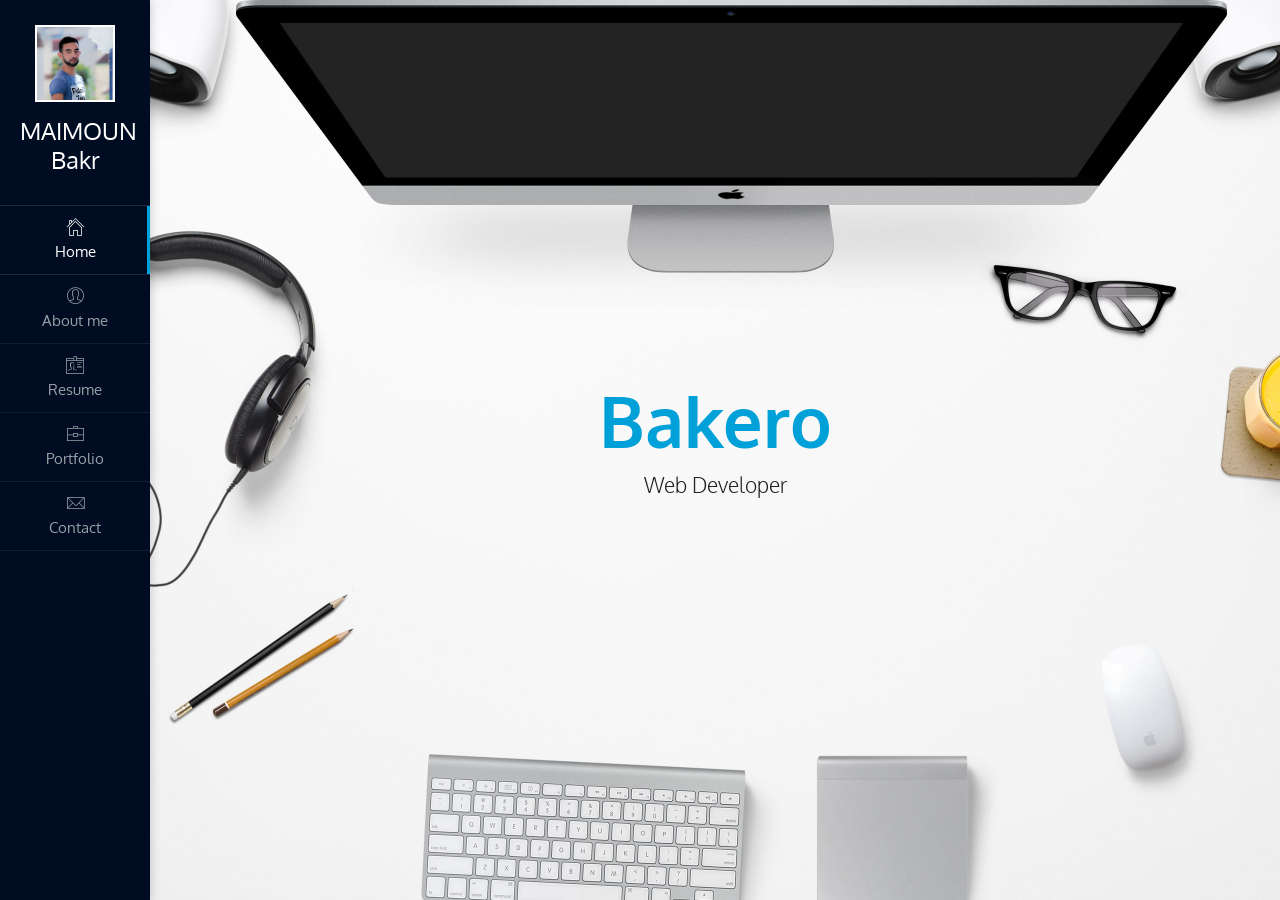
==== commit 25499886: "new color chart" ====
--- a/index.html
+++ b/index.html
@@ -3,9 +3,9 @@
   <head>
     <meta charset="UTF-8" />
     <meta http-equiv="X-UA-Compatible" content="IE=edge">
-    <title>Unique - Responsive vCard Template</title>
+    <title>MAIMOUN Bakr (Bakero)</title>
     <meta name="viewport" content="width=device-width, initial-scale=1, maximum-scale=1" />
-    <meta name="description" content="Unique - Responsive vCard Template" />
+    <meta name="description" content="Resume - MAIMOUN Bakr" />
     <meta name="keywords" content="vcard, resposnive, retina, resume, jquery, css3, bootstrap, Unique, portfolio" />
     <meta name="author" content="lmtheme" />
     <link rel="shortcut icon" href="favicon.ico">
@@ -48,7 +48,7 @@
     </div>
     <!-- /Loading animation -->
 
-    <div id="page" class="page template-style-dark">
+    <div id="page" class="page">
       <!-- Header -->
       <header id="site_header" class="header mobile-menu-hide header-color-dark">
         <div class="my-photo tilt-effect">
@@ -79,6 +79,7 @@
               <a class="pt-trigger" href="#contact" data-animation="20"><i class="menu-icon pe-7s-icon pe-7s-mail"></i>Contact</a>
             </li>
           </ul>
+
           <!-- /Main menu -->
         </div>
         <!-- Navigation -->
@@ -181,7 +182,7 @@
                   <div class="col-sm-6 col-md-3 subpage-block">
                     <div class="service-block">
                       <div class="service-info">
-                        <img src="images/service/web_design_icon.png" alt="Responsive Design">
+                        <img src="images/service/programming.png" alt="Responsive Design">
                         <h4>Web Developement</h4>
                         <p>Back-End web developement using : Java EE, php. with help of different Frameworks : Spring, JSF, Laravel, Symfony,...
                            Front-End web developement using : AngularJS.</p>
@@ -402,7 +403,7 @@
                 <div class="section-title-block">
                   <div class="section-title-wrapper">
                     <h2 class="section-title">Resume</h2>
-                    <h5 class="section-description">6 Years of Experience</h5>
+                    <h5 class="section-description">1 Year of Experience</h5>
                   </div>
                 </div>
 
@@ -467,50 +468,55 @@
 
                   <div class="col-sm-6 col-md-4 subpage-block">
                     <div class="block-title">
-                      <h3>Design Skills</h3>
+                      <h3>Programing Languages</h3>
                     </div>
                     <div class="skills-info">
-                      <h4>Web Design</h4>
+                      <h4>PHP</h4>
                       <div class="skill-container">
                         <div class="skill-percentage skill-1"></div>
                       </div>
 
-                      <h4>Graphic Design</h4>
+                      <h4>Java</h4>
                       <div class="skill-container">
                         <div class="skill-percentage skill-2"></div>
                       </div>
 
-                      <h4>Print Design</h4>
+                      <h4>JavaScript</h4>
                       <div class="skill-container">
                         <div class="skill-percentage skill-3"></div>
                       </div>
+
+                      <h4>Python</h4>
+                      <div class="skill-container">
+                        <div class="skill-percentage skill-3"></div>
+                      </div>
                     </div>
 
                     <div class="block-title">
-                      <h3>Coding Skills</h3>
+                      <h3>FrameWorks</h3>
                     </div>
                     <div class="skills-info">
-                      <h4>HML5</h4>
+                      <h4>Spring</h4>
                       <div class="skill-container">
                         <div class="skill-percentage skill-4"></div>
                       </div>
 
-                      <h4>CSS3</h4>
+                      <h4>JSF</h4>
                       <div class="skill-container">
                         <div class="skill-percentage skill-5"></div>
                       </div>
 
-                      <h4>jQuery</h4>
+                      <h4>Laravel</h4>
                       <div class="skill-container">
                         <div class="skill-percentage skill-6"></div>
                       </div>
 
-                      <h4>Wordpress</h4>
+                      <h4>Symfony</h4>
                       <div class="skill-container">
                         <div class="skill-percentage skill-7"></div>
                       </div>
 
-                      <h4>PHP</h4>
+                      <h4>AngularJS</h4>
                       <div class="skill-container">
                         <div class="skill-percentage skill-8"></div>
                       </div>
@@ -582,7 +588,7 @@
                         <img src="images/portfolio/2.jpg" alt="">
                         <div>
                           <h5 class="name">Project Name</h5>
-                          <small>Video</small>
+                    <small>Video</small>
                           <i class="pe-7s-icon pe-7s-video"></i>
                         </div>
                       </a>
@@ -712,7 +718,7 @@
                         <img src="images/portfolio/12.jpg" alt="">
                         <div>
                           <h5 class="name">Project Name</h5>
-                          <small>Media</small>
+                            <small>Media</small>
                           <i class="pe-7s-icon pe-7s-display2"></i>
                         </div>
                       </a>
@@ -749,7 +755,7 @@
                         <i class="pe-7s-icon pe-7s-map-marker"></i>
                       </div>
                       <div class="ci-text">
-                        <h5>Los Angeles, USA</h5>
+                        <h5>ENSIAS, Rabat, Morocco.</h5>
                       </div>
                     </div>
                     <div class="contact-info-block">
@@ -757,7 +763,7 @@
                         <i class="pe-7s-icon pe-7s-mail"></i>
                       </div>
                       <div class="ci-text">
-                        <h5>alexsmith@example.com</h5>
+                        <h5>bakero.maimoun@gmail.com</h5>
                       </div>
                     </div>
                     <div class="contact-info-block">
@@ -765,7 +771,7 @@
                         <i class="pe-7s-icon pe-7s-call"></i>
                       </div>
                       <div class="ci-text">
-                        <h5>+123 654 78900</h5>
+                        <h5>+212 633 871795</h5>
                       </div>
                     </div>
                     <div class="contact-info-block">
@@ -780,7 +786,7 @@
 
                   <div class="col-sm-6 col-md-6 subpage-block">
                     <div class="block-title">
-                      <h3>Contact Form</h3>
+                      <h3>Contact Me</h3>
                     </div>
                     <form id="contact-form" method="post" action="http://lmpixels.com/demo/unique/unique-vcard/contact_form/contact_form.php">
 
@@ -823,6 +829,7 @@
       </div>
       <!-- /Main Content -->
     </div>
+
 
 
     <!-- /Demo Color changer -->
@@ -843,5 +850,7 @@
     <!-- Demo Color changer Script -->
     <script src="preview/lmpixels-demo-panel.js"></script>
     <!-- /Demo Color changer Script -->
+
+
   </body>
 </html>
--- a/css/main-red.css
+++ b/css/main-red.css
@@ -27,7 +27,7 @@
 ============================================================================= */
 
 
-/* ============================================================================= 
+/* =============================================================================
 1. Fonts
 ============================================================================= */
 /* 7 stroke icons font by Pixeden */
@@ -40,7 +40,7 @@
 @import url("http://fonts.googleapis.com/css?family=PT+Sans:400,700,400italic,700italic|Oxygen:300,400,700");
 
 
-/* ============================================================================= 
+/* =============================================================================
 2. General styles
 ============================================================================= */
 
@@ -57,7 +57,7 @@
 }
 
 a {
-  color: #ff724c;
+  color: #00a0d8;
   text-decoration: none;
   outline: none;
   -webkit-transition: all 0.3s ease-in-out;
@@ -130,7 +130,7 @@
   line-height: 1.2;
   border: 0;
   outline: 0;
-  border: 2px solid #ff724c;
+  border: 2px solid #00a0d8;
   color: #222;
   text-shadow: none;
   background: none;
@@ -143,7 +143,7 @@
 
 input[type=submit]:hover, input[type=submit]:focus, input[type=button]:focus, button:hover, button:focus, a.button:hover, a.button:focus {
   color: #fff;
-  background-color: #ff724c;
+  background-color: #00a0d8;
 }
 /* /Buttons */
 
@@ -153,14 +153,14 @@
 }
 
 .mCSB_scrollTools .mCSB_dragger .mCSB_dragger_bar {
-  background-color: #ff724c;
+  background-color: #00a0d8;
   opacity: 1;
   border-radius: 0;
 }
 
 .mCSB_scrollTools .mCSB_dragger:hover .mCSB_dragger_bar,
 .mCSB_scrollTools .mCSB_dragger:focus .mCSB_dragger_bar {
-  background-color: #ff724c;
+  background-color: #00a0d8;
   opacity: 1;
 }
 
@@ -212,7 +212,7 @@
   left: 50%;
   right: 50%;
   bottom: 0;
-  background: #ff724c;
+  background: #00a0d8;
   height: 2px;
   -webkit-transition: all 0.4s ease-in-out;
   -moz-transition: all 0.4s ease-in-out;
@@ -240,7 +240,7 @@
 }
 
 .form-control:focus + .form-control-border + .form-control-icon {
-  color: #ff724c;
+  color: #00a0d8;
 }
 
 /* Placeholders */
@@ -301,8 +301,8 @@
   background: transparent;
   width: 40px;
   height: 40px;
-  border-top: 2px solid #ff724c;
-  border-left: 2px solid #ff724c;
+  border-top: 2px solid #00a0d8;
+  border-left: 2px solid #00a0d8;
   left: 0;
   top: 0;
   z-index: 0;
@@ -314,8 +314,8 @@
   background: transparent;
   width: 40px;
   height: 40px;
-  border-bottom: 2px solid #ff724c;
-  border-right: 2px solid #ff724c;
+  border-bottom: 2px solid #00a0d8;
+  border-right: 2px solid #00a0d8;
   right: 0;
   bottom: 0;
   z-index: 0;
@@ -327,8 +327,8 @@
   background: transparent;
   width: 60px;
   height: 60px;
-  border-bottom: 2px solid #ff724c;
-  border-right: 2px solid #ff724c;
+  border-bottom: 2px solid #00a0d8;
+  border-right: 2px solid #00a0d8;
   right: 0;
   bottom: 0;
   z-index: 0;
@@ -340,15 +340,15 @@
   background: transparent;
   width: 110px;
   height: 110px;
-  border-top: 3px solid #ff724c;
-  border-left: 3px solid #ff724c;
+  border-top: 3px solid #00a0d8;
+  border-left: 3px solid #00a0d8;
   left: 20px;
   top: 10px;
   z-index: 0;
 }
 
 
-/* ============================================================================= 
+/* =============================================================================
 3. Page loadig animation
 ============================================================================= */
 .no-js .preloader { display: none;  }
@@ -381,7 +381,7 @@
   display: inline-block;
   position: absolute;
   top: 0;
-  background-color: #ff724c;
+  background-color: #00a0d8;
   border-radius: 100%;
   -webkit-animation: bounce 2.0s infinite ease-in-out;
   animation: bounce 2.0s infinite ease-in-out;
@@ -395,7 +395,7 @@
 }
 
 @-webkit-keyframes rotate {
-  100% { 
+  100% {
     -webkit-transform: rotate(360deg);
   }
 }
@@ -419,17 +419,17 @@
 
 @keyframes bounce {
   0%,
-  100% { 
+  100% {
     transform: scale(0.0);
     -webkit-transform: scale(0.0);
-  } 50% { 
+  } 50% {
     transform: scale(1.0);
     -webkit-transform: scale(1.0);
   }
 }
 
 
-/* ============================================================================= 
+/* =============================================================================
 4. Subpages changer
 ============================================================================= */
 .pt-wrapper {
@@ -570,14 +570,14 @@
 }
 /* /Page changer */
 
-/* ============================================================================= 
+/* =============================================================================
 5. Site header (Panel with logo & navigation)
 ============================================================================= */
 .header {
   position: fixed;
   width: 150px;
   height: 100%;
-  background-color: #ff724c;
+  background-color: #00a0d8;
   overflow: auto;
   -webkit-box-shadow: 0 1px 10px rgba(0,0,0,0.2);
   -moz-box-shadow: 0 1px 10px rgba(0,0,0,0.2);
@@ -653,7 +653,7 @@
 
 ul.social-links li a:hover {
   color: #fff;
-  background-color: #ff724c;
+  background-color: #00a0d8;
   border-color: transparent;
 }
 
@@ -680,7 +680,7 @@
 }
 
 .menu-toggle i {
-  color: #ff724c;
+  color: #00a0d8;
   font-size: 21px;
   line-height: 50px;
 }
@@ -689,7 +689,7 @@
 
 
 
-/* ============================================================================= 
+/* =============================================================================
 6. Site content
 ============================================================================= */
 .site-main {
@@ -753,7 +753,7 @@
   width: 0;
   height: 100%;
   margin: 0 auto;
-  background-color: #ff724c;
+  background-color: #00a0d8;
   -webkit-transition: all 0.2s ease-in-out;
   -moz-transition: all 0.2s ease-in-out;
   -o-transition: all 0.2s ease-in-out;
@@ -851,7 +851,7 @@
       right: 0;
       bottom: 0;
       margin: 0 auto;
-      background-color: #ff724c;
+      background-color: #00a0d8;
       height: 2px;
       -webkit-transition: width 0.3s ease-in-out;
       -moz-transition: width 0.3s ease-in-out;
@@ -862,14 +862,14 @@
 
   .layout-menu-top .site-main-menu li a:hover:after,
   .layout-menu-bottom .site-main-menu li a:hover:after {
-    background-color: #ff724c;
+    background-color: #00a0d8;
     width: 100%;
     height: 2px;
   }
 
   .layout-menu-top .site-main-menu li.active a:after,
   .layout-menu-bottom .site-main-menu li.active a:after {
-    background-color: #ff724c;
+    background-color: #00a0d8;
     width: 100%;
     height: 2px;
   }
@@ -922,7 +922,7 @@
   position: relative;
   margin: 0;
   color: #fff;
-  background-color: #ff724c;
+  background-color: #00a0d8;
   padding: 0 10px;
   font-size: 14px;
   font-weight: 200;
@@ -945,12 +945,12 @@
   height: 100%;
   left: -10px;
   bottom: 0;
-  background-color: #ff724c;
-}
-
-
-
-/* ============================================================================= 
+  background-color: #00a0d8;
+}
+
+
+
+/* =============================================================================
 7. Subpages
 ============================================================================= */
 /* =======================================
@@ -980,7 +980,7 @@
 }
 
 .home-page-block h2 {
-  color: #ff724c;
+  color: #;
   text-align: center;
   font-size: 70px;
   margin: 0;
@@ -1035,7 +1035,7 @@
     width: 100%;
     height: 2px;
     margin-top: -3px;
-    background-color: #ff724c;
+    background-color: #00a0d8;
 }
 
 .info-list li .value {
@@ -1057,7 +1057,7 @@
 
 .service-icon {
   font-size: 60px;
-  color: #ff724c;
+  color: #00a0d8;
   margin: 5px 0 18px;
 }
 /* /Services */
@@ -1113,7 +1113,7 @@
   font-weight: 300;
   display: block;
   margin: 10px 0;
-  color: #ff724c;
+  color: #00a0d8;
 }
 /* /Fun Facts */
 
@@ -1206,13 +1206,13 @@
   border-left: 1px solid #f5f5f5;
   padding-bottom: 10px;
 }
-  
+
 .timeline-event {
   position: relative;
   padding-left: 20px;
   padding-bottom: 20px;
 }
-  
+
 .timeline-event:last-child {
   padding-bottom: 0px;
 }
@@ -1220,7 +1220,7 @@
 .timeline-event > * {
   display: block;
 }
-  
+
 .event-date {
   display: inline-block;
   position: relative;
@@ -1228,7 +1228,7 @@
   font-weight: 300;
   line-height: 1.1em;
   margin: 0 0 3px;
-  background-color: #ff724c;
+  background-color: #00a0d8;
   padding: 5px 8px 5px 20px;
   margin-left: -20px;
 }
@@ -1243,8 +1243,8 @@
   height: 26px;
   width: 26px;
   text-align: center;
-  border-top: 1px solid #ff724c;
-  border-left: 1px solid #ff724c;
+  border-top: 1px solid #00a0d8;
+  border-left: 1px solid #00a0d8;
 }
 
 .event-date .event-icon i {
@@ -1271,10 +1271,10 @@
   margin-bottom: 30px;
 }
 
-.skills-info h4 { 
+.skills-info h4 {
   font-size: 0.8em;
   line-height: 1.1em;
-  position: relative; 
+  position: relative;
   margin: 0 0 5px;
 }
 
@@ -1290,7 +1290,7 @@
 }
 
 .skill-percentage {
-  background-color: #ff724c;
+  background-color: #00a0d8;
   border: 1px solid #fff;
   height: 10px;
   padding: 0;
@@ -1384,7 +1384,7 @@
 
 .portfolio-filters li.active a,
 .portfolio-filters li.active a:hover {
-  background-color: #ff724c;
+  background-color: #00a0d8;
   color: #fff;
 }
 
@@ -1445,7 +1445,7 @@
 }
 
 .portfolio-grid figure a div i {
-  color: #ff724c;
+  color: #00a0d8;
   position: absolute;
   font-size: 24px;
   bottom: 14px;
@@ -1504,12 +1504,12 @@
 .contact-info-block .pe-7s-icon {
   position: relative;
   font-size: 30px;
-  color: #ff724c;
+  color: #00a0d8;
 }
 /* /Contact info */
 
 
-/* ============================================================================= 
+/* =============================================================================
 8. Sliders
 ============================================================================= */
 /* Testimonials Carousel */
@@ -1538,7 +1538,7 @@
 .testimonials.owl-carousel .owl-nav .owl-prev:hover,
 .testimonials.owl-carousel .owl-nav .owl-next:hover {
   color: #fff;
-  background-color: #ff724c;
+  background-color: #00a0d8;
 }
 
 .testimonials.owl-carousel .owl-nav .owl-prev:before,
@@ -1659,7 +1659,7 @@
 /* Portfolio Carousel */
 
 
-/* ============================================================================= 
+/* =============================================================================
 9. Portfolio Full info page
 ============================================================================= */
 .page-ajax-loaded {
@@ -1707,7 +1707,7 @@
 }
 
 .ajax-page-nav > div.nav-item a:hover {
-  color: #ff724c;
+  color: #00a0d8;
 }
 
 .ajax-page-nav > div.nav-item a i {
@@ -1752,7 +1752,7 @@
 }
 
 .project-general-info .fa {
-  color: #ff724c;
+  color: #00a0d8;
   margin-right: 5px;
 }
 
@@ -1778,7 +1778,7 @@
 
 .share-buttons a:hover {
   color: #fff;
-  background-color: #ff724c;
+  background-color: #00a0d8;
   border-color: transparent;
 }
 
@@ -1819,8 +1819,8 @@
 
 
 
-/* ============================================================================= 
-10. Media Queries 
+/* =============================================================================
+10. Media Queries
 ============================================================================= */
 
 @media only screen and (max-width: 1320px) {
@@ -1952,7 +1952,7 @@
     -moz-box-sizing: border-box;
     box-sizing: border-box;
   }
-  
+
   .pt-page-current, .no-js .pt-page {
     overflow: auto;
   }
@@ -1978,7 +1978,7 @@
 
   .ajax-page-wrapper {
     padding-left: 20px;
-    padding-right: 20px; 
+    padding-right: 20px;
   }
 }
 
@@ -2016,7 +2016,7 @@
 
 
 
-/* ============================================================================= 
+/* =============================================================================
 11. Template Customization
 ============================================================================= */
 /* Dark Template Style */
@@ -2064,8 +2064,8 @@
   color: #aaa;
 }
 
-.template-style-dark .home-page-block h2 {
-  color: #ff724c;
+.home-page-block h2 {
+  color: #00a0d8;
 }
 
 .template-style-dark .home-page-description {
@@ -2093,7 +2093,7 @@
 
 .template-style-dark ul.social-links li a:hover {
     color: #fff;
-    background-color: #ff724c;
+    background-color: #00a0d8;
     border-color: transparent;
 }
 
@@ -2152,7 +2152,7 @@
 }
 
 .header.header-color-light .my-photo .border-block-bottom-40 {
-  border-color: #ff724c;
+  border-color: #00a0d8;
 }
 
 .header.header-color-light .my-photo img {
@@ -2160,7 +2160,7 @@
 }
 
 .header.header-color-light .site-title {
-  color: #ff724c;
+  color: #00a0d8;
 }
 
 .header.header-color-light .site-main-menu li a,
@@ -2171,21 +2171,21 @@
 
 .header.header-color-light .site-main-menu li a i,
 .header.header-color-light .site-main-menu li a:hover i {
-  color: #ff724c;
+  color: #00a0d8;
 }
 
 .header.header-color-light .site-main-menu li.active a:after {
-  background-color: #ff724c;
+  background-color: #00a0d8;
 }
 /* Header Light Color BG */
 
 /* Header Dark Color BG */
 .header.header-color-dark {
-  background-color: #222;
+  background-color: #000c21;
 }
 
 .header.header-color-dark .my-photo .border-block-bottom-40 {
-  border-color: #ff724c;
+  border-color: #00a0d8;
 }
 /* /Header Dark Color */
 
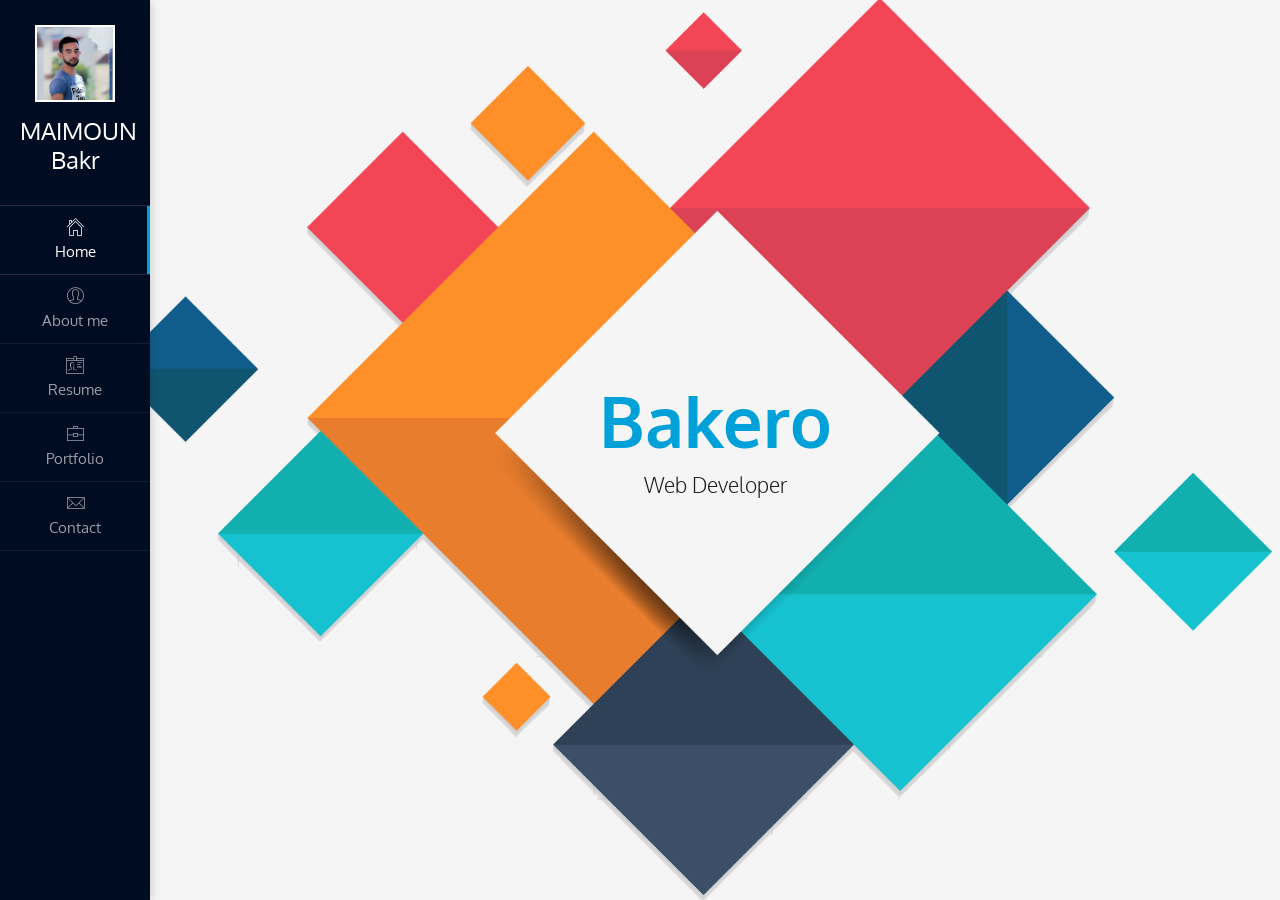
==== commit 7853e28e: "design changes, images,..." ====
--- a/index.html
+++ b/index.html
@@ -101,7 +101,7 @@
       <!-- Main Content -->
       <div id="main" class="site-main">
         <!-- Page changer wrapper -->
-        <div class="pt-wrapper" style="background-image: url(images/main_bg_light.jpg);">
+        <div class="pt-wrapper" style="background-image: url(images/1154.png);">
           <!-- Subpages -->
           <div class="subpages">
 
@@ -140,7 +140,7 @@
                 <div class="row">
                   <div class="col-sm-6 col-md-6 col-lg-4 subpage-block">
                     <div class="my-photo-block tilt-effect">
-                      <img src="images/avatar-bakero.jpg" alt="">
+                      <img src="images/avatar.png" alt="bakero">
                     </div>
                   </div>
 
@@ -182,7 +182,7 @@
                   <div class="col-sm-6 col-md-3 subpage-block">
                     <div class="service-block">
                       <div class="service-info">
-                        <img src="images/service/programming.png" alt="Responsive Design">
+                        <img src="images/service/computer.png" alt="Developement">
                         <h4>Web Developement</h4>
                         <p>Back-End web developement using : Java EE, php. with help of different Frameworks : Spring, JSF, Laravel, Symfony,...
                            Front-End web developement using : AngularJS.</p>
@@ -193,7 +193,7 @@
                   <div class="col-sm-6 col-md-3 subpage-block">
                     <div class="service-block">
                       <div class="service-info">
-                        <img src="images/service/photography_icon.png" alt="Photography">
+                        <img src="images/service/analytics-1.png" alt="DataScience">
                         <h4>Machine Learning & Data Science</h4>
                         <p>Building solutions for Machine Learning problems, espcially in Deep Learning & Computer Vision.</p>
                       </div>
@@ -203,7 +203,7 @@
                   <div class="col-sm-6 col-md-3 subpage-block">
                     <div class="service-block">
                       <div class="service-info">
-                        <img src="images/service/creativity_icon.png" alt="Creativity">
+                        <img src="images/service/open-box.png" alt="Software Enginnering">
                         <h4>Software Enginnering</h4>
                         <p>Database Administration, Cloud management & Big Data.</p>
                       </div>
@@ -213,145 +213,14 @@
                   <div class="col-sm-6 col-md-3 subpage-block">
                     <div class="service-block">
                       <div class="service-info">
-                        <img src="images/service/advetising_icon.png" alt="Advetising">
-                        <h4>Advetising</h4>
-                        <p>Lorem ipsum dolor sit amet, consectetur adipisicing elit, sed do eiusmod tempor.</p>
+                        <img src="images/service/archives.png" alt="Administartion">
+                        <h4>Administration</h4>
+                        <p>Database Administration, CRM managing, reporting,...</p>
                       </div>
                     </div>
                   </div>
                 </div>
                 <!-- End of Services block -->
-
-                <!-- Clients block -->
-                <div class="block-title">
-                  <h3>Clients</h3>
-                </div>
-
-                <div class="row">
-                  <div class="col-sm-4 col-md-2 subpage-block">
-                    <div class="client-block">
-                      <a href="#" target="_blank"><img src="images/clients/client_1.png" alt="image"></a>
-                    </div>
-                  </div>
-
-                  <div class="col-sm-4 col-md-2 subpage-block">
-                    <div class="client-block">
-                      <a href="#" target="_blank"><img src="images/clients/client_2.png" alt="image"></a>
-                    </div>
-                  </div>
-
-                  <div class="col-sm-4 col-md-2 subpage-block">
-                    <div class="client-block">
-                      <a href="#" target="_blank"><img src="images/clients/client_3.png" alt="image"></a>
-                    </div>
-                  </div>
-
-                  <div class="col-sm-4 col-md-2 subpage-block">
-                    <div class="client-block">
-                      <a href="#" target="_blank"><img src="images/clients/client_4.png" alt="image"></a>
-                    </div>
-                  </div>
-
-                  <div class="col-sm-4 col-md-2 subpage-block">
-                    <div class="client-block">
-                      <a href="#" target="_blank"><img src="images/clients/client_5.png" alt="image"></a>
-                    </div>
-                  </div>
-
-                  <div class="col-sm-4 col-md-2 subpage-block">
-                    <div class="client-block">
-                      <a href="#" target="_blank"><img src="images/clients/client_6.png" alt="image"></a>
-                    </div>
-                  </div>
-                </div>
-                <!-- End of Clients block -->
-
-                <div class="row">
-                  <div class="col-sm-12 col-md-12 subpage-block">
-                    <div class="block-title">
-                      <h3>Testimonials</h3>
-                    </div>
-                    <div class="testimonials owl-carousel">
-                      <!-- Testimonial 1 -->
-                      <div class="testimonial-item">
-                        <!-- Testimonial Content -->
-                        <div class="testimonial-content">
-                          <div class="testimonial-text">
-                            <p>"Phasellus eu nunc tincidunt, ultricies elit vitae, pretium eros. Sed sed ipsum sed massa."</p>
-                          </div>
-                        </div>
-                        <!-- /Testimonial Content -->
-                        <!-- Testimonial Author -->
-                        <div class="testimonial-credits">
-                          <!-- Picture -->
-                          <div class="testimonial-picture">
-                            <img src="images/testimonials/testimonial_photo_1.jpg" alt="">
-                          </div>
-                          <!-- /Picture -->
-                          <!-- Testimonial author information -->
-                          <div class="testimonial-author-info">
-                            <p class="testimonial-author">Maria Richardson</p>
-                            <p class="testimonial-firm">Lindsley's Lumber</p>
-                          </div>
-                        </div>
-                        <!-- /Testimonial author information -->
-                      </div>
-                      <!-- End of Testimonial 1 -->
-
-                      <!-- Testimonial 2 -->
-                      <div class="testimonial-item">
-                        <!-- Testimonial Content -->
-                        <div class="testimonial-content">
-                          <div class="testimonial-text">
-                            <p>"Vivamus porta dapibus tristique. Suspendisse et arcu eget nisi convallis eleifend nec ac lorem."</p>
-                          </div>
-                        </div>
-                        <!-- /Testimonial Content -->
-                        <!-- Testimonial Author -->
-                        <div class="testimonial-credits">
-                          <!-- Picture -->
-                          <div class="testimonial-picture">
-                            <img src="images/testimonials/testimonial_photo_2.jpg" alt="">
-                          </div>
-                          <!-- /Picture -->
-                          <!-- Testimonial author information -->
-                          <div class="testimonial-author-info">
-                            <p class="testimonial-author">John Doe</p>
-                            <p class="testimonial-firm">Apple Inc.</p>
-                          </div>
-                        </div>
-                        <!-- /Testimonial author information -->
-                      </div>
-                      <!-- End of Testimonial 2 -->
-
-                      <!-- Testimonial 3 -->
-                      <div class="testimonial-item">
-                        <!-- Testimonial Content -->
-                        <div class="testimonial-content">
-                          <div class="testimonial-text">
-                            <p>"Aliquam congue auctor lectus sed fermentum. Nulla ultricies tellus quis sapien lacinia egestas."</p>
-                          </div>
-                        </div>
-                        <!-- /Testimonial Content -->
-                        <!-- Testimonial Author -->
-                        <div class="testimonial-credits">
-                          <!-- Picture -->
-                          <div class="testimonial-picture">
-                            <img src="images/testimonials/testimonial_photo_3.jpg" alt="">
-                          </div>
-                          <!-- /Picture -->
-                          <!-- Testimonial author information -->
-                          <div class="testimonial-author-info">
-                            <p class="testimonial-author">George McQueen</p>
-                            <p class="testimonial-firm">Harmony House</p>
-                          </div>
-                        </div>
-                        <!-- /Testimonial author information -->
-                      </div>
-                      <!-- End of Testimonial 3 -->
-                    </div>
-                  </div>
-                </div>
 
                 <!-- Fun facts block -->
                 <div class="block-title">
@@ -533,8 +402,6 @@
               </div>
             </section>
             <!-- End Resume Subpage -->
-
-
             <!-- Portfolio Subpage -->
             <section class="pt-page pt-page-4" data-id="portfolio">
               <div class="border-block-top-110"></div>
@@ -542,194 +409,9 @@
                 <div class="section-title-block">
                   <div class="section-title-wrapper">
                     <h2 class="section-title">Portfolio</h2>
-                    <h5 class="section-description">My Best Works</h5>
-                  </div>
-                </div>
-
-                <!-- Portfolio Content -->
-                <div class="portfolio-content">
-
-                  <!-- Portfolio filter -->
-                  <ul id="portfolio_filters" class="portfolio-filters">
-                    <li class="active">
-                      <a class="filter btn btn-sm btn-link active" data-group="all">All</a>
-                    </li>
-                    <li>
-                      <a class="filter btn btn-sm btn-link" data-group="media">Media</a>
-                    </li>
-                    <li>
-                      <a class="filter btn btn-sm btn-link" data-group="illustration">Illustration</a>
-                    </li>
-                    <li>
-                      <a class="filter btn btn-sm btn-link" data-group="video">Video</a>
-                    </li>
-                  </ul>
-                  <!-- End of Portfolio filter -->
-
-                  <!-- Portfolio Grid -->
-                  <div id="portfolio_grid" class="portfolio-grid portfolio-masonry masonry-grid-3">
-
-                    <!-- Portfolio Item 1 -->
-                    <figure class="item" data-groups='["all", "media"]'>
-                      <a class="ajax-page-load" href="portfolio-1.html">
-                        <img src="images/portfolio/1.jpg" alt="">
-                        <div>
-                          <h5 class="name">Project Name</h5>
-                          <small>Media</small>
-                          <i class="pe-7s-icon pe-7s-display2"></i>
-                        </div>
-                      </a>
-                    </figure>
-                    <!-- /Portfolio Item 1 -->
-
-                    <!-- Portfolio Item 2 -->
-                    <figure class="item" data-groups='["all", "video"]'>
-                      <a href="https://player.vimeo.com/video/97102654?autoplay=1" title="Praesent Dolor Ex" class="lightbox mfp-iframe">
-                        <img src="images/portfolio/2.jpg" alt="">
-                        <div>
-                          <h5 class="name">Project Name</h5>
-                    <small>Video</small>
-                          <i class="pe-7s-icon pe-7s-video"></i>
-                        </div>
-                      </a>
-                    </figure>
-                    <!-- /Portfolio Item 2 -->
-
-                    <!-- Portfolio Item 3 -->
-                    <figure class="item" data-groups='["all","illustration"]'>
-                      <a href="images/portfolio/full/3.jpg" class="lightbox" title="Duis Eu Eros Viverra">
-                        <img src="images/portfolio/3.jpg" alt="">
-                        <div>
-                          <h5 class="name">Project Name</h5>
-                          <small>Illustration</small>
-                          <i class="pe-7s-icon pe-7s-photo"></i>
-                        </div>
-                      </a>
-                    </figure>
-                    <!-- /Portfolio Item 3 -->
-
-                    <!-- Portfolio Item 4 -->
-                    <figure class="item" data-groups='["all", "media"]'>
-                      <a class="ajax-page-load" href="portfolio-2.html">
-                        <img src="images/portfolio/4.jpg" alt="">
-                        <div>
-                          <h5 class="name">Project Name</h5>
-                          <small>Media</small>
-                          <i class="pe-7s-icon pe-7s-display2"></i>
-                        </div>
-                      </a>
-                    </figure>
-                    <!-- /Portfolio Item 4 -->
-
-                    <!-- Portfolio Item 5 -->
-                    <figure class="item" data-groups='["all", "illustration"]'>
-                      <a href="images/portfolio/full/5.jpg" class="lightbox" title="Aliquam Condimentum Magna Rhoncus">
-                        <img src="images/portfolio/5.jpg" alt="">
-                        <div>
-                          <h5 class="name">Project Name</h5>
-                          <small>Illustration</small>
-                          <i class="pe-7s-icon pe-7s-photo"></i>
-                        </div>
-                      </a>
-                    </figure>
-                    <!-- /Portfolio Item 5 -->
-
-                    <!-- Portfolio Item 6 -->
-                    <figure class="item" data-groups='["all", "media"]'>
-                      <a class="ajax-page-load" href="portfolio-3.html">
-                        <img src="images/portfolio/6.jpg" alt="">
-                        <div>
-                          <h5 class="name">Project Name</h5>
-                          <small>Media</small>
-                          <i class="pe-7s-icon pe-7s-display2"></i>
-                        </div>
-                      </a>
-                    </figure>
-                    <!-- /Portfolio Item 6 -->
-
-                    <!-- Portfolio Item 7 -->
-                    <figure class="item" data-groups='["all", "video"]'>
-                      <a href="https://player.vimeo.com/video/97102654?autoplay=1" title="Nulla Facilisi" class="lightbox mfp-iframe">
-                        <img src="images/portfolio/7.jpg" alt="">
-                        <div>
-                          <h5 class="name">Project Name</h5>
-                          <small>Video</small>
-                          <i class="pe-7s-icon pe-7s-video"></i>
-                        </div>
-                      </a>
-                    </figure>
-                    <!-- /Portfolio Item 7 -->
-
-                    <!-- Portfolio Item 8 -->
-                    <figure class="item" data-groups='["all",  "media"]'>
-                      <a class="ajax-page-load" href="portfolio-4.html">
-                        <img src="images/portfolio/8.jpg" alt="">
-                        <div>
-                          <h5 class="name">Project Name</h5>
-                          <small>Media</small>
-                          <i class="pe-7s-icon pe-7s-display2"></i>
-                        </div>
-                      </a>
-                    </figure>
-                    <!-- /Portfolio Item 8 -->
-
-                    <!-- Portfolio Item 9 -->
-                    <figure class="item" data-groups='["all","illustration"]'>
-                      <a href="images/portfolio/full/9.jpg" class="lightbox" title="Mauris Neque Dolor">
-                        <img src="images/portfolio/9.jpg" alt="">
-                        <div>
-                          <h5 class="name">Project Name</h5>
-                          <small>Illustration</small>
-                          <i class="pe-7s-icon pe-7s-photo"></i>
-                        </div>
-                      </a>
-                    </figure>
-                    <!-- /Portfolio Item 9 -->
-
-                    <!-- Portfolio Item 10 -->
-                    <figure class="item" data-groups='["all", "video"]'>
-                      <a href="https://player.vimeo.com/video/97102654?autoplay=1" title="Donec Lectus Arcu" class="lightbox mfp-iframe">
-                        <img src="images/portfolio/10.jpg" alt="">
-                        <div>
-                          <h5 class="name">Project Name</h5>
-                          <small>Video</small>
-                          <i class="pe-7s-icon pe-7s-video"></i>
-                        </div>
-                      </a>
-                    </figure>
-                    <!-- /Portfolio Item 10 -->
-
-                    <!-- Portfolio Item 11 -->
-                    <figure class="item" data-groups='["all","illustration"]'>
-                      <a href="images/portfolio/full/11.jpg" class="lightbox" title="Duis Eu Eros Viverra">
-                        <img src="images/portfolio/11.jpg" alt="">
-                        <div>
-                          <h5 class="name">Project Name</h5>
-                          <small>Illustration</small>
-                          <i class="pe-7s-icon pe-7s-photo"></i>
-                        </div>
-                      </a>
-                    </figure>
-                    <!-- /Portfolio Item 11 -->
-
-                    <!-- Portfolio Item 12 -->
-                    <figure class="item" data-groups='["all","media"]'>
-                      <a class="ajax-page-load" href="portfolio-5.html">
-                        <img src="images/portfolio/12.jpg" alt="">
-                        <div>
-                          <h5 class="name">Project Name</h5>
-                            <small>Media</small>
-                          <i class="pe-7s-icon pe-7s-display2"></i>
-                        </div>
-                      </a>
-                    </figure>
-                    <!-- /Portfolio Item 12 -->
-                  </div>
-                  <!-- /Portfolio Grid -->
-
-                </div>
-                <!-- /Portfolio Content -->
-              </div>
+                    <h5 class="section-description">Coming Soon ...!!</h5>
+                  </div>
+                </div>
             </section>
             <!-- /Portfolio Subpage -->
 
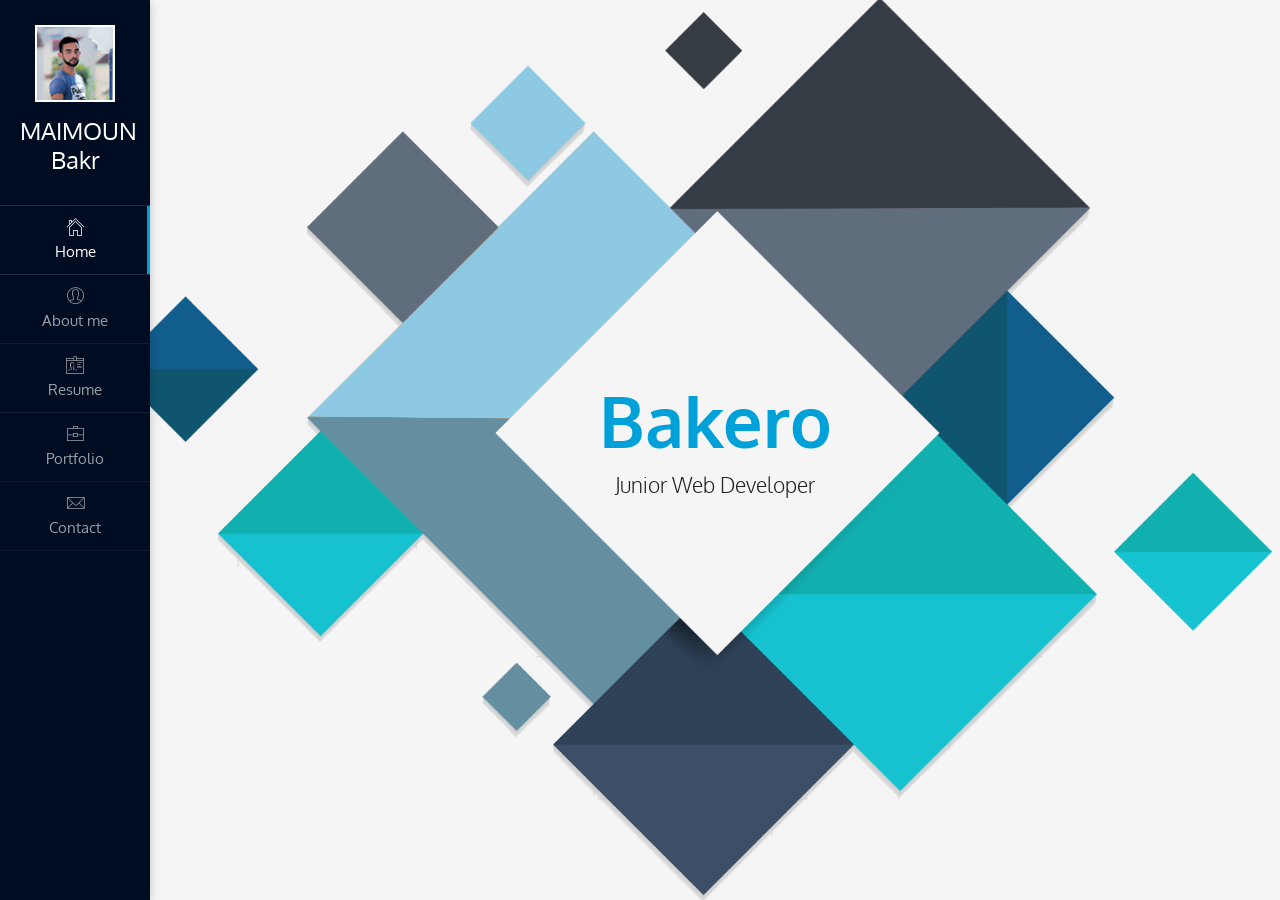
==== commit 0e7ea736: "update cv 2018" ====
--- a/index.html
+++ b/index.html
@@ -1,538 +1,767 @@
 <!DOCTYPE html>
 <html lang="en" class="no-js">
-  <head>
-    <meta charset="UTF-8" />
-    <meta http-equiv="X-UA-Compatible" content="IE=edge">
-    <title>MAIMOUN Bakr (Bakero)</title>
-    <meta name="viewport" content="width=device-width, initial-scale=1, maximum-scale=1" />
-    <meta name="description" content="Resume - MAIMOUN Bakr" />
-    <meta name="keywords" content="vcard, resposnive, retina, resume, jquery, css3, bootstrap, Unique, portfolio" />
-    <meta name="author" content="lmtheme" />
-    <link rel="shortcut icon" href="favicon.ico">
-
-    <link rel="stylesheet" href="css/bootstrap.css" type="text/css">
-    <link rel="stylesheet" href="css/normalize.css" type="text/css">
-    <link rel="stylesheet" href="css/animate.css" type="text/css">
-    <link rel="stylesheet" href="css/transition-animations.css" type="text/css">
-    <link rel="stylesheet" href="css/jquery.mCustomScrollbar.min.css" type="text/css">
-    <link rel="stylesheet" href="css/owl.carousel.css" type="text/css">
-    <link rel="stylesheet" href="css/magnific-popup.css" type="text/css">
-    <link rel="stylesheet" href="css/main-red.css" type="text/css">
-
-    <!-- This styles needs for demo -->
-    <link rel="stylesheet" href="preview/lmpixels-demo-panel.css" type="text/css">
-    <!-- /This styles needs for demo -->
-
-    <script>
-      (function(i,s,o,g,r,a,m){i['GoogleAnalyticsObject']=r;i[r]=i[r]||function(){
-      (i[r].q=i[r].q||[]).push(arguments)},i[r].l=1*new Date();a=s.createElement(o),
-      m=s.getElementsByTagName(o)[0];a.async=1;a.src=g;m.parentNode.insertBefore(a,m)
-      })(window,document,'script','../../../../www.google-analytics.com/analytics.js','ga');
-
-      ga('create', 'UA-96534204-1', 'auto');
-      ga('send', 'pageview');
-
-    </script>
-
-    <script src="js/jquery-2.1.3.min.js"></script>
-    <script src="js/modernizr.custom.js"></script>
-  </head>
-
-  <body>
-    <!-- Loading animation -->
-    <div class="preloader">
-      <div class="preloader-animation">
-        <div class="dot1"></div>
-        <div class="dot2"></div>
+
+<head>
+  <meta charset="UTF-8" />
+  <meta http-equiv="X-UA-Compatible" content="IE=edge">
+  <title>Bakero Portfolio</title>
+  <meta name="viewport" content="width=device-width, initial-scale=1, maximum-scale=1" />
+  <meta name="description" content="Resume - MAIMOUN Bakr" />
+  <meta name="keywords" content="developer, enginner, data scientist, machine learning, reactJs, java, full stack, frontend, backend" />
+  <meta name="author" content="lmtheme" />
+  <link rel="shortcut icon" href="favicon.ico">
+
+  <link rel="stylesheet" href="css/bootstrap.css" type="text/css">
+  <link rel="stylesheet" href="css/normalize.css" type="text/css">
+  <link rel="stylesheet" href="css/animate.css" type="text/css">
+  <link rel="stylesheet" href="css/transition-animations.css" type="text/css">
+  <link rel="stylesheet" href="css/jquery.mCustomScrollbar.min.css" type="text/css">
+  <link rel="stylesheet" href="css/owl.carousel.css" type="text/css">
+  <link rel="stylesheet" href="css/magnific-popup.css" type="text/css">
+  <link rel="stylesheet" href="css/main-red.css" type="text/css">
+
+  <!-- This styles needs for demo -->
+  <link rel="stylesheet" href="preview/lmpixels-demo-panel.css" type="text/css">
+  <!-- /This styles needs for demo -->
+
+  <script>
+    (function (i, s, o, g, r, a, m) {
+      i['GoogleAnalyticsObject'] = r; i[r] = i[r] || function () {
+        (i[r].q = i[r].q || []).push(arguments)
+      }, i[r].l = 1 * new Date(); a = s.createElement(o),
+        m = s.getElementsByTagName(o)[0]; a.async = 1; a.src = g; m.parentNode.insertBefore(a, m)
+    })(window, document, 'script', '../../../../www.google-analytics.com/analytics.js', 'ga');
+
+    ga('create', 'UA-96534204-1', 'auto');
+    ga('send', 'pageview');
+
+  </script>
+
+  <script src="js/jquery-2.1.3.min.js"></script>
+  <script src="js/modernizr.custom.js"></script>
+</head>
+
+<body>
+  <!-- Loading animation -->
+  <div class="preloader">
+    <div class="preloader-animation">
+      <div class="dot1"></div>
+      <div class="dot2"></div>
+    </div>
+  </div>
+  <!-- /Loading animation -->
+
+  <div id="page" class="page">
+    <!-- Header -->
+    <header id="site_header" class="header mobile-menu-hide header-color-dark">
+      <div class="my-photo tilt-effect">
+        <img src="images/avatar-bakero.png" alt="image">
       </div>
+
+      <div class="site-title-block">
+        <h1 class="site-title">MAIMOUN Bakr</h1>
+      </div>
+
+      <!-- Navigation -->
+      <div class="site-nav">
+        <!-- Main menu -->
+        <ul id="nav" class="site-main-menu">
+          <li>
+            <a class="pt-trigger" href="#home" data-animation="21">
+              <i class="menu-icon pe-7s-icon pe-7s-home"></i>Home</a>
+            <!-- href value = data-id without # of .pt-page. -->
+          </li>
+          <li>
+            <a class="pt-trigger" href="#about_me" data-animation="17">
+              <i class="menu-icon pe-7s-icon pe-7s-user"></i>About me</a>
+          </li>
+          <li>
+            <a class="pt-trigger" href="#resume" data-animation="18">
+              <i class="menu-icon pe-7s-icon pe-7s-id"></i>Resume</a>
+          </li>
+          <li>
+            <a class="pt-trigger" href="#portfolio" data-animation="19">
+              <i class="menu-icon pe-7s-icon pe-7s-portfolio"></i>Portfolio</a>
+          </li>
+          <li>
+            <a class="pt-trigger" href="#contact" data-animation="20">
+              <i class="menu-icon pe-7s-icon pe-7s-mail"></i>Contact</a>
+          </li>
+        </ul>
+
+        <!-- /Main menu -->
+      </div>
+      <!-- Navigation -->
+    </header>
+    <!-- /Header -->
+
+    <!-- Mobile Header -->
+    <div class="mobile-header mobile-visible">
+      <div class="mobile-logo-container">
+        <div class="mobile-site-title">MAIMOUN Bakr</div>
+      </div>
+
+      <a class="menu-toggle mobile-visible">
+        <i class="fa fa-bars"></i>
+      </a>
     </div>
-    <!-- /Loading animation -->
-
-    <div id="page" class="page">
-      <!-- Header -->
-      <header id="site_header" class="header mobile-menu-hide header-color-dark">
-        <div class="my-photo tilt-effect">
-          <img src="images/avatar-bakero.jpg" alt="image">
+    <!-- /Mobile Header -->
+
+    <!-- Main Content -->
+    <div id="main" class="site-main">
+      <!-- Page changer wrapper -->
+      <div class="pt-wrapper" style="background-image: url(images/1154.png);">
+        <!-- Subpages -->
+        <div class="subpages">
+
+          <!-- Home Subpage -->
+          <section class="pt-page pt-page-1 section-without-bg section-paddings-0 table" data-id="home">
+            <div class="section-inner">
+              <div class="home-page-block">
+                <h2>Bakero</h2>
+                <div class="owl-carousel text-rotation">
+                  <div class="item">
+                    <p class="home-page-description">Junior Web Developer</p>
+                  </div>
+                  <div class="item">
+                    <p class="home-page-description">Junior Data Scientist</p>
+                  </div>
+                  <div class="item">
+                    <p class="home-page-description">Software Enginner</p>
+                  </div>
+                </div>
+              </div>
+            </div>
+          </section>
+          <!-- End of Home Subpage -->
+
+          <!-- About Me Subpage -->
+          <section class="pt-page pt-page-2" data-id="about_me">
+            <div class="border-block-top-110"></div>
+            <div class="section-inner">
+              <div class="section-title-block">
+                <div class="section-title-wrapper clearfix">
+                  <h2 class="section-title">About Me</h2>
+                  <h5 class="section-description">Web Dev, Data Geek, Creative,...</h5>
+                </div>
+              </div>
+
+              <div class="row">
+                <div class="col-sm-6 col-md-6 col-lg-4 subpage-block">
+                  <div class="my-photo-block tilt-effect">
+                    <img src="images/avatar.png" alt="bakero">
+                  </div>
+                </div>
+
+                <div class="col-sm-6 col-md-6 col-lg-4">
+                  <h3>I am a Junior Developer @ Payment Center for Africa, Morocco.</h3>
+                  <p>Hello ! My name is MAIMOUN Bakr(Bakero). I have more than one year of experience working in web developement.
+                    I have a junior experince in deep learning and computer vision(Graduation Project). Currently work as
+                    a Developer at Payment Center for Africa, I'm working now in digitalizing the workflow of credits applications
+                    for SME .
+                  </p>
+                  <p>I'am looking for data driven & machine learning related project or job opportunity, I'm intrested also
+                    in web developement missions.</p>
+                </div>
+
+                <div class="col-sm-6 col-md-6 col-lg-4 subpage-block">
+                  <ul class="info-list">
+                    <li>
+                      <span class="title">Age</span>
+                      <span class="value">24</span>
+                    </li>
+                    <li>
+                      <span class="title">Residence</span>
+                      <span class="value">Morocco</span>
+                    </li>
+                    <li>
+                      <span class="title">Address</span>
+                      <span class="value">20500, Chemicolor, La Gironde, Casablanca.</span>
+                    </li>
+                    <li>
+                      <span class="title">e-mail</span>
+                      <span class="value">
+                        <a href="mailto:maimoun.bakero@gmail.com">maimoun.bakero@gmail.com</a>
+                      </span>
+                    </li>
+                    <li>
+                      <span class="title">Phone</span>
+                      <span class="value">+212 633 87 17 95</span>
+                    </li>
+                    <li>
+                      <span class="title">About.me</span>
+                      <span class="value available">
+                        <a target="_blank" href="https://about.me/m.bakero">about.me/m.bakero</a>
+                      </span>
+                    </li>
+                    <li>
+                      <span class="title">Freelance</span>
+                      <span class="value available">Available</span>
+                    </li>
+                  </ul>
+
+                  <ul class="social-links">
+                    <li>
+                      <a class="tip social-button" target="_blank" href="https://www.linkedin.com/in/maimounbakr/" title="LinkedIn">
+                        <i class="fa fa-linkedin"></i>
+                      </a>
+                    </li>
+                    <!-- Full list of social icons: http://fontawesome.io/icons/#brand -->
+                    <li>
+                      <a class="tip social-button" target="_blank" href="https://github.com/MBakero" title="Github">
+                        <i class="fa fa-github"></i>
+                      </a>
+                    </li>
+                    <li>
+                      <a class="tip social-button" target="_blank" href="https://www.instagram.com/maimoun_bakero/" title="Instagram">
+                        <i class="fa fa-instagram"></i>
+                      </a>
+                    </li>
+                    <li>
+                      <a class="tip social-button" target="_blank" href="https://web.facebook.com/The.Maxe" title="Facebook">
+                        <i class="fa fa-facebook"></i>
+                      </a>
+                    </li>
+                  </ul>
+                </div>
+              </div>
+
+              <!-- Services block -->
+              <div class="block-title">
+                <h3>PRINCIPAL QUALIFICATIONS</h3>
+              </div>
+
+              <div class="row">
+                <div class="col-sm-6 col-md-3 subpage-block">
+                  <div class="service-block">
+                    <div class="service-info">
+                      <img src="images/service/computer.png" alt="DEV">
+                      <h4>WEB DEV</h4>
+                      <p>
+                        developing backend APIs based on Rest(LEVEL 2-HTTP verbs), well understanding & implmenting of Oauth2 authorization specification,
+                        respect of the 12 factors specification, developing frontend applications based on the next generations
+                        technologies.
+                      </p>
+                    </div>
+                  </div>
+                </div>
+
+                <div class="col-sm-6 col-md-3 subpage-block">
+                  <div class="service-block">
+                    <div class="service-info">
+                      <img src="images/service/analytics-1.png" alt="DataScience">
+                      <h4>MACHINE LEARNING (ML) & DATA SCIENCE</h4>
+                      <p>Building models for data driven problems, deep understanding of Neural Networks concepts, a junior
+                        experience with ML frameworks (tensorflow, keras, ...).</p>
+                    </div>
+                  </div>
+                </div>
+
+                <div class="col-sm-6 col-md-3 subpage-block">
+                  <div class="service-block">
+                    <div class="service-info">
+                      <img src="images/service/open-box.png" alt="REQUIREMENTS & METHODOLOGY">
+                      <h4>REQUIREMENTS & METHODOLOGY</h4>
+                      <p>Requirements Engineering(Elicitation, Analyses, Specifications & Validation). Unified Process implementation
+                        (Inception, Elaboration, Construction, Iteration). Modelisation & Design.</p>
+                    </div>
+                  </div>
+                </div>
+
+                <div class="col-sm-6 col-md-3 subpage-block">
+                  <div class="service-block">
+                    <div class="service-info">
+                      <img src="images/service/archives.png" alt="Administartion">
+                      <h4>SCRUM</h4>
+                      <p>Well understanding of the framework. Backlog grooming.</p>
+                    </div>
+                  </div>
+                </div>
+              </div>
+              <!-- End of Services block -->
+              <!-- Clients block -->
+              <div class="block-title">
+                <h3>Firms I worked on</h3>
+              </div>
+
+              <div class="row">
+                <div class="col-sm-4 col-md-2 subpage-block">
+                  <div class="client-block">
+                    <a href="http://www.pca.ma" target="_blank">
+                      <img src="images/clients/pca.png" alt="image">
+                    </a>
+                  </div>
+                </div>
+
+                <div class="col-sm-4 col-md-2 subpage-block">
+                  <div class="client-block">
+                    <a href="https://www.digimind.com/" target="_blank">
+                      <img src="images/clients/digimind.png" alt="image">
+                    </a>
+                  </div>
+                </div>
+
+                <div class="col-sm-4 col-md-2 subpage-block">
+                  <div class="client-block">
+                    <a title="Design & Web Dev Startup (no longer with us)">
+                      <img src="images/clients/ZS-event.png" alt="image">
+                    </a>
+                  </div>
+                </div>
+
+                <div class="col-sm-4 col-md-2 subpage-block">
+                  <div class="client-block">
+                    <a href="http://www.prefamaroc.ma/" target="_blank">
+                      <img src="images/clients/prefa-maroc.png" alt="image">
+                    </a>
+                  </div>
+                </div>
+
+              </div>
+              <!-- End of Clients block -->
+              <!-- Fun facts block -->
+              <div class="block-title">
+                <h3>Fun Facts About me</h3>
+              </div>
+
+              <div class="row">
+                <div class="col-sm-6 col-md-3 subpage-block">
+                  <div class="fun-fact-block gray-bg tilt-effect">
+                    <i class="pe-7s-icon pe-7s-camera"></i>
+                    <h4>I'am a photographer</h4>
+                    <span class="fun-value">always with my DSLR</span>
+                  </div>
+                </div>
+
+                <div class="col-sm-6 col-md-3 subpage-block tilt-effect">
+                  <div class="fun-fact-block">
+                    <i class="pe-7s-icon pe-7s-headphones"></i>
+                    <h4>Metalhead</h4>
+                    <span class="fun-value">Listen to music while programming</span>
+                  </div>
+                </div>
+
+                <div class="col-sm-6 col-md-3 subpage-block tilt-effect">
+                  <div class="fun-fact-block gray-bg">
+                    <i class="pe-7s-icon pe-7s-global"></i>
+                    <h4>English lover</h4>
+                    <span class="fun-value">I love all about english</span>
+                  </div>
+                </div>
+
+                <div class="col-sm-6 col-md-3 subpage-block tilt-effect">
+                  <div class="fun-fact-block">
+                    <i class="pe-7s-icon pe-7s-graph"></i>
+                    <h4>Data Geek</h4>
+                    <span class="fun-value">I love Data</span>
+                  </div>
+                </div>
+              </div>
+              <!-- End of Fun fucts block -->
+            </div>
+          </section>
+          <!-- End of About Me Subpage -->
+
+          <!-- Resume Subpage -->
+          <section class="pt-page pt-page-3" data-id="resume">
+            <div class="border-block-top-110"></div>
+            <div class="section-inner">
+              <div class="section-title-block">
+                <div class="section-title-wrapper">
+                  <h2 class="section-title">Resume</h2>
+                  <h5 class="section-description">About One Year of Experience</h5>
+                </div>
+              </div>
+
+              <div class="row">
+                <div class="col-sm-6 col-md-4 subpage-block">
+                  <div class="block-title">
+                    <h3>PROFESSIONAL EXPERIENCES</h3>
+                  </div>
+                  <div class="timeline">
+                    <!-- Single event -->
+                    <div class="timeline-event te-primary">
+                      <h5 class="event-date">Nov 2017-Current.</h5>
+                      <h4 class="event-name">Junior DEVELOPER @ PCA Morocco</h4>
+                      <span class="event-description">Payment Center for Africa, Casablanca, Morocco.</span>
+                      <p>
+                        Project for digitlizing the workflow of credits appplications for Small and medium-sized entreprise.
+                      </p>
+                      <p>
+                        <strong>Keywords:</strong>
+                        JAVA EE, Spring boot, JavaScript (ECMA), React JS, ...
+                      </p>
+                    </div>
+                    <!-- Single event -->
+                    <div class="timeline-event te-primary">
+                      <h5 class="event-date">Mar-Sep 2017 (6 months).</h5>
+                      <h4 class="event-name">DATA SCIENTIST INTERN @ DIGIMIND</h4>
+                      <span class="event-description">Digimind, Rabat, Morocco.</span>
+                      <p>Build a model for Brands Detection & Emotion recognition in images based on Convolutional Neural Networks.
+                      </p>
+                      <p>
+                        <strong>Keywords:</strong>
+                        Deep Learning, Neural Networks, Tensorflow, Python, ...
+                      </p>
+                    </div>
+
+                    <!-- Single event -->
+                    <div class="timeline-event te-primary">
+                      <h5 class="event-date">Jun-Sep 2016 (4 months).</h5>
+                      <h4 class="event-name">DEVELOPER INTERN @ ZS EVENT</h4>
+                      <span class="event-description">ZS Event, Marrakech, Morocco.</span>
+                      <p>
+                        Project for digitalizing taxes biling for the municipal of MARRAKECH.
+                      </p>
+                      <p>
+                        <strong>Keywords:</strong>
+                        JAVA EE, JSF, EJB, Hibernate, PrimeFaces, ...</p>
+                    </div>
+
+                    <div class="timeline-event te-primary">
+                      <h5 class="event-date">Jun-Aug 2015 (3 months).</h5>
+                      <h4 class="event-name">DEVELOPER INTERN @ PERFA MAROC</h4>
+                      <span class="event-description">PREFA Maroc, Berrechid, Morocco.</span>
+                      <p>
+                        Developing a web application to predict spare parts orders.
+                      </p>
+                      <p>
+                        <strong>Keywords:</strong>
+                        PHP, Symfony 2, JavaScript, PostgreSQL, ...</p>
+                    </div>
+
+                    <div class="timeline-event">
+                      <h5 class="event-date">More Details on my cv below ...</h5>
+                    </div>
+                    <div class="row">
+                      <div class="col-sm-12 col-md-12">
+                        <div class="download-cv-block">
+                          <a class="button" target="_blank" 
+                          href="https://drive.google.com/file/d/12EkhWXac7rDRcJdBBDftcTkHrlR9Cuis/view">See My CV</a>
+                        </div>
+                      </div>
+                    </div>
+                  </div>
+                </div>
+
+
+                <div class="col-sm-6 col-md-4 subpage-block">
+                  <div class="block-title">
+                    <h3>EDUCATION</h3>
+                  </div>
+                  <div class="timeline">
+                    <!-- Single event -->
+                    <div class="timeline-event te-primary">
+                      <h5 class="event-date">2014 – 2017 :</h5>
+                      <h4 class="event-name">STATE ENGINEERING DIPLOMA @ ENSIAS.</h4>
+                      <span class="event-description">ENSIAS, Rabat, Morocco.</span>
+                      <p>Web & Mobile Engineering - Web Intelligence option.</p>
+                    </div>
+                    <!-- Single event -->
+                    <div class="timeline-event te-primary">
+                      <h5 class="event-date">2012 – 2014 :</h5>
+                      <h4 class="event-name">PREPARATORY CLASSES @ CPGE SETTAT</h4>
+                      <span class="event-description">CPGE SETTAT, Settat, Morocco.</span>
+                      <p> Technology & Indistrual Science(TSI).</p>
+                    </div>
+                    <!-- Single event -->
+                    <div class="timeline-event te-primary">
+                      <h5 class="event-date">2010 – 2012 :</h5>
+                      <h4 class="event-name">BACHELOR DEGREE @ EL KHAWAREZMI Technical High School - STM option.</h4>
+                      <span class="event-description">EL Khawarezmi, Chefchaouen, Morocco.</span>
+                      <p>Science & Mechanical Technologies (STM)</p>
+                    </div>
+                  </div>
+                  <div class="block-title">
+                    <h3>CERTIFICATIONS</h3>
+                  </div>
+                  <div class="timeline">
+                    <!-- Single event -->
+                    <div class="timeline-event te-primary">
+                        <h5 class="event-date">SCRUM</h5>
+                        <h4 class="event-name">Scrum Master Accredited Certification™</h4>
+                        <span class="event-description">CERTIFICATION ID: 09930460562929</span>
+                        <a target="_blank"
+                        href="https://www.scrum-institute.org/International_Scrum_Institute_Certificate_Validation_Tool.php">
+                        International SCRUM Institute Cerftification</a>
+                      </div>
+                  </div>
+                </div>
+
+                <div class="col-sm-6 col-md-4 subpage-block">
+                  <div class="block-title">
+                    <h3>ACADEMICAL & TECHNICAL SKILLS</h3>
+                  </div>
+                  <div class="block-title">
+                    <h4>Programming Languages :</h4>
+                  </div>
+
+                  <div class="skills-info">
+                    <h4>JAVA</h4>
+                    <div class="skill-container">
+                      <div class="skill-percentage skill-1"></div>
+                    </div>
+
+                    <h4>JavaScript</h4>
+                    <div class="skill-container">
+                      <div class="skill-percentage skill-2"></div>
+                    </div>
+
+                    <h4>Python</h4>
+                    <div class="skill-container">
+                      <div class="skill-percentage skill-3"></div>
+                    </div>
+                  </div>
+
+                  <div class="block-title">
+                    <h4>Framework & Libraries :</h4>
+                  </div>
+
+                  <div class="skills-info">
+                    <div class="block-title">
+                      <h5>Web Framework :</h5>
+                    </div>
+                    <h4>React Js, Redux</h4>
+                    <div class="skill-container">
+                      <div class="skill-percentage skill-1"></div>
+                    </div>
+
+                    <h4>AngularJs</h4>
+                    <div class="skill-container">
+                      <div class="skill-percentage skill-2"></div>
+                    </div>
+
+                    <div class="block-title">
+                      <h5>Mobile Framework :</h5>
+                    </div>
+                    <h4>React Native</h4>
+                    <div class="skill-container">
+                      <div class="skill-percentage skill-1"></div>
+                    </div>
+
+                    <h4>Ionic</h4>
+                    <div class="skill-container">
+                      <div class="skill-percentage skill-2"></div>
+                    </div>
+
+                    <div class="block-title">
+                      <h5>Transverse Framework :</h5>
+                    </div>
+                    <h4>Spring(Core, MVC, Security, Batch, AOP)</h4>
+                    <div class="skill-container">
+                      <div class="skill-percentage skill-1"></div>
+                    </div>
+
+                    <h4>Laravel</h4>
+                    <div class="skill-container">
+                      <div class="skill-percentage skill-2"></div>
+                    </div>
+
+                    <h4>Symfony</h4>
+                    <div class="skill-container">
+                      <div class="skill-percentage skill-2"></div>
+                    </div>
+                    <div class="block-title">
+                      <h5>Data Science :</h5>
+                    </div>
+                    <h4>Tensorflow</h4>
+                    <div class="skill-container">
+                      <div class="skill-percentage skill-1"></div>
+                    </div>
+
+                    <h4>scikit-image, openCV</h4>
+                    <div class="skill-container">
+                      <div class="skill-percentage skill-2"></div>
+                    </div>
+
+                    <h4>Scipy Stack(Numpy, Pandas, Matplotlib,...)</h4>
+                    <div class="skill-container">
+                      <div class="skill-percentage skill-2"></div>
+                    </div>
+
+                  </div>
+
+                  <div class="block-title">
+                    <h4>Academical skills :</h4>
+                  </div>
+
+                  <div class="skills-info">
+                    <h4>Machine Learning, Neural Networks.</h4>
+                    <div class="skill-container">
+                      <div class="skill-percentage skill-1"></div>
+                    </div>
+
+                    <h4>Cloud Computing, Big Data.</h4>
+                    <div class="skill-container">
+                      <div class="skill-percentage skill-2"></div>
+                    </div>
+
+                    <h4>DB Admin :Backup Strategies, Replication(RAIDs), Load Balancing.</h4>
+                    <div class="skill-container">
+                      <div class="skill-percentage skill-3"></div>
+                    </div>
+                  </div>
+
+                </div>
+
+              </div>
+          </section>
+          <!-- End Resume Subpage -->
+          <!-- Portfolio Subpage -->
+          <section class="pt-page pt-page-4" data-id="portfolio">
+            <div class="border-block-top-110"></div>
+            <div class="section-inner">
+              <div class="section-title-block">
+                <div class="section-title-wrapper">
+                  <h2 class="section-title">Portfolio</h2>
+                  <h5 class="section-description">Coming Soon ...!!</h5>
+                </div>
+              </div>
+          </section>
+          <!-- /Portfolio Subpage -->
+
+          <!-- Contact Subpage -->
+          <section class="pt-page pt-page-5" data-id="contact">
+            <div class="border-block-top-110"></div>
+            <div class="section-inner">
+              <div class="section-title-block">
+                <div class="section-title-wrapper">
+                  <h2 class="section-title">Contact</h2>
+                  <h5 class="section-description">In Progress..!!</h5>
+                </div>
+              </div>
+
+              <div class="row">
+                <div class="col-sm-6 col-md-6 subpage-block">
+                  <div class="block-title">
+                    <h3>Get in Touch</h3>
+                  </div>
+                  <p></p>
+                  <div class="contact-info-block">
+                    <div class="ci-icon">
+                      <i class="pe-7s-icon pe-7s-map-marker"></i>
+                    </div>
+                    <div class="ci-text">
+                      <h5>20500,Chemicolor, La Gironde, Casablanca, Morocco.</h5>
+                    </div>
+                  </div>
+                  <div class="contact-info-block">
+                    <div class="ci-icon">
+                      <i class="pe-7s-icon pe-7s-mail"></i>
+                    </div>
+                    <div class="ci-text">
+                      <h5>bakero.maimoun@gmail.com</h5>
+                    </div>
+                  </div>
+                  <div class="contact-info-block">
+                    <div class="ci-icon">
+                      <i class="pe-7s-icon pe-7s-call"></i>
+                    </div>
+                    <div class="ci-text">
+                      <h5>+212 633 871795</h5>
+                    </div>
+                  </div>
+                  <div class="contact-info-block">
+                    <div class="ci-icon">
+                      <i class="pe-7s-icon pe-7s-check"></i>
+                    </div>
+                    <div class="ci-text">
+                      <h5>Freelance Available</h5>
+                    </div>
+                  </div>
+                </div>
+
+                <div class="col-sm-6 col-md-6 subpage-block">
+                  <div class="block-title">
+                    <h3>Contact Me</h3>
+                  </div>
+                  <form id="contact-form" method="post" action="">
+
+                    <div class="messages"></div>
+
+                    <div class="controls">
+                      <div class="form-group">
+                        <input 
+                        id="form_name" 
+                        type="text" 
+                        name="name" 
+                        class="form-control" 
+                        placeholder="Full Name" 
+                        required="required" 
+                        data-error="Name is required."
+                        disabled>
+                        <div class="form-control-border"></div>
+                        <i class="form-control-icon pe-7s-user"></i>
+                        <div class="help-block with-errors"></div>
+                      </div>
+
+                      <div class="form-group">
+                        <input 
+                        id="form_email" 
+                        type="email" 
+                        name="email" 
+                        class="form-control" 
+                        placeholder="Email Address" 
+                        required="required" 
+                        data-error="Valid email is required."
+                        disabled>
+                        <div class="form-control-border"></div>
+                        <i class="form-control-icon pe-7s-mail"></i>
+                        <div class="help-block with-errors"></div>
+                      </div>
+
+                      <div class="form-group">
+                        <textarea 
+                        id="form_message" 
+                        name="message" 
+                        class="form-control" 
+                        placeholder="Message for Me" 
+                        rows="4" required="required"
+                        data-error="Please, leave me a message."
+                        disabled></textarea>
+                        <div class="form-control-border"></div>
+                        <i class="form-control-icon pe-7s-comment"></i>
+                        <div class="help-block with-errors"></div>
+                      </div>
+
+                      <input type="submit" class="" value="Send message" disabled>
+                    </div>
+                  </form>
+                </div>
+              </div>
+            </div>
+          </section>
+          <!-- End Contact Subpage -->
+
+          </div>
+          </div>
+          <!-- /Page changer wrapper -->
         </div>
-
-        <div class="site-title-block">
-          <h1 class="site-title">MAIMOUN Bakr</h1>
-        </div>
-
-        <!-- Navigation -->
-        <div class="site-nav">
-          <!-- Main menu -->
-          <ul id="nav" class="site-main-menu">
-            <li>
-              <a class="pt-trigger" href="#home" data-animation="21"><i class="menu-icon pe-7s-icon pe-7s-home"></i>Home</a><!-- href value = data-id without # of .pt-page. -->
-            </li>
-            <li>
-              <a class="pt-trigger" href="#about_me" data-animation="17"><i class="menu-icon pe-7s-icon pe-7s-user"></i>About me</a>
-            </li>
-            <li>
-              <a class="pt-trigger" href="#resume" data-animation="18"><i class="menu-icon pe-7s-icon pe-7s-id"></i>Resume</a>
-            </li>
-            <li>
-              <a class="pt-trigger" href="#portfolio" data-animation="19"><i class="menu-icon pe-7s-icon pe-7s-portfolio"></i>Portfolio</a>
-            </li>
-            <li>
-              <a class="pt-trigger" href="#contact" data-animation="20"><i class="menu-icon pe-7s-icon pe-7s-mail"></i>Contact</a>
-            </li>
-          </ul>
-
-          <!-- /Main menu -->
-        </div>
-        <!-- Navigation -->
-      </header>
-      <!-- /Header -->
-
-      <!-- Mobile Header -->
-      <div class="mobile-header mobile-visible">
-        <div class="mobile-logo-container">
-          <div class="mobile-site-title">MAIMOUN Bakr</div>
-        </div>
-
-        <a class="menu-toggle mobile-visible">
-          <i class="fa fa-bars"></i>
-        </a>
+        <!-- /Main Content -->
       </div>
-      <!-- /Mobile Header -->
-
-      <!-- Main Content -->
-      <div id="main" class="site-main">
-        <!-- Page changer wrapper -->
-        <div class="pt-wrapper" style="background-image: url(images/1154.png);">
-          <!-- Subpages -->
-          <div class="subpages">
-
-            <!-- Home Subpage -->
-            <section class="pt-page pt-page-1 section-without-bg section-paddings-0 table" data-id="home">
-              <div class="section-inner">
-                <div class="home-page-block">
-                  <h2>Bakero</h2>
-                  <div class="owl-carousel text-rotation">
-                    <div class="item">
-                      <p class="home-page-description">Web Developer</p>
-                    </div>
-                    <div class="item">
-                      <p class="home-page-description">Computer Scientist</p>
-                    </div>
-                    <div class="item">
-                      <p class="home-page-description">Software Enginner</p>
-                    </div>
-                  </div>
-                </div>
-              </div>
-            </section>
-            <!-- End of Home Subpage -->
-
-            <!-- About Me Subpage -->
-            <section class="pt-page pt-page-2" data-id="about_me">
-              <div class="border-block-top-110"></div>
-              <div class="section-inner">
-                <div class="section-title-block">
-                  <div class="section-title-wrapper clearfix">
-                    <h2 class="section-title">About Me</h2>
-                    <h5 class="section-description">Photographer, Designer, Creative,...</h5>
-                  </div>
-                </div>
-
-                <div class="row">
-                  <div class="col-sm-6 col-md-6 col-lg-4 subpage-block">
-                    <div class="my-photo-block tilt-effect">
-                      <img src="images/avatar.png" alt="bakero">
-                    </div>
-                  </div>
-
-                  <div class="col-sm-6 col-md-6 col-lg-4">
-                    <h3>I am an intern deep learning scientist @ Digimind.com</h3>
-                    <p>Hello ! I am MAIMOUN Bakr(Bakero). I have more than year of experience working in web developement and data mining. Skilled in deep learning and computer vision. Currently work as an intern in Digimind, I'm working now in computer vision project.   </p>
-                    <p>I'am looking for deep learning related project or job opportunity, and I'am intrested also in web developement jobs.</p>
-                  </div>
-
-                  <div class="col-sm-6 col-md-6 col-lg-4 subpage-block">
-                    <ul class="info-list">
-                      <li><span class="title">Age</span><span class="value">24</span></li>
-                      <li><span class="title">Residence</span><span class="value">Morocco</span></li>
-                      <li><span class="title">Address</span><span class="value">ENSIAS, Madinat El-Irfane, Rabat.</span></li>
-                      <li><span class="title">e-mail</span><span class="value"><a href="mailto:maimoun.bakero@gmail.com">maimoun.bakero@gmail.com</a></span></li>
-                      <li><span class="title">Phone</span><span class="value">+212 633 87 17 95</span></li>
-                      <li><span class="title">Skype</span><span class="value">maimoun.bakr</span></li>
-                      <li><span class="title">Freelance</span><span class="value available">Available</span></li>
-                    </ul>
-
-                    <ul class="social-links">
-                      <li><a class="tip social-button" href="#" title="Twitter"><i class="fa fa-twitter"></i></a></li> <!-- Full list of social icons: http://fontawesome.io/icons/#brand -->
-                      <li><a class="tip social-button" href="#" title="Facebook"><i class="fa fa-facebook"></i></a></li>
-                      <li><a class="tip social-button" href="#" title="Google Plus"><i class="fa fa-google-plus"></i></a></li>
-                      <li><a class="tip social-button" href="#" title="Youtube"><i class="fa fa-youtube"></i></a></li>
-                      <li><a class="tip social-button" href="#" title="Instagram"><i class="fa fa-instagram"></i></a></li>
-                      <!--<li><a class="tip social-button" href="#" title="last.fm"><i class="fa fa-lastfm"></i></a></li>-->
-                      <!--<li><a class="tip social-button" href="#" title="Dribbble"><i class="fa fa-dribbble"></i></a></li>-->
-                    </ul>
-                  </div>
-                </div>
-
-               <!-- Services block -->
-                <div class="block-title">
-                  <h3>Services</h3>
-                </div>
-
-                <div class="row">
-                  <div class="col-sm-6 col-md-3 subpage-block">
-                    <div class="service-block">
-                      <div class="service-info">
-                        <img src="images/service/computer.png" alt="Developement">
-                        <h4>Web Developement</h4>
-                        <p>Back-End web developement using : Java EE, php. with help of different Frameworks : Spring, JSF, Laravel, Symfony,...
-                           Front-End web developement using : AngularJS.</p>
-                      </div>
-                    </div>
-                  </div>
-
-                  <div class="col-sm-6 col-md-3 subpage-block">
-                    <div class="service-block">
-                      <div class="service-info">
-                        <img src="images/service/analytics-1.png" alt="DataScience">
-                        <h4>Machine Learning & Data Science</h4>
-                        <p>Building solutions for Machine Learning problems, espcially in Deep Learning & Computer Vision.</p>
-                      </div>
-                    </div>
-                  </div>
-
-                  <div class="col-sm-6 col-md-3 subpage-block">
-                    <div class="service-block">
-                      <div class="service-info">
-                        <img src="images/service/open-box.png" alt="Software Enginnering">
-                        <h4>Software Enginnering</h4>
-                        <p>Database Administration, Cloud management & Big Data.</p>
-                      </div>
-                    </div>
-                  </div>
-
-                  <div class="col-sm-6 col-md-3 subpage-block">
-                    <div class="service-block">
-                      <div class="service-info">
-                        <img src="images/service/archives.png" alt="Administartion">
-                        <h4>Administration</h4>
-                        <p>Database Administration, CRM managing, reporting,...</p>
-                      </div>
-                    </div>
-                  </div>
-                </div>
-                <!-- End of Services block -->
-
-                <!-- Fun facts block -->
-                <div class="block-title">
-                  <h3>Fun Facts</h3>
-                </div>
-
-                <div class="row">
-                  <div class="col-sm-6 col-md-3 subpage-block">
-                    <div class="fun-fact-block gray-bg tilt-effect">
-                      <i class="pe-7s-icon pe-7s-smile"></i>
-                      <h4>Happy Clients</h4>
-                      <span class="fun-value">1,024</span>
-                    </div>
-                  </div>
-
-                  <div class="col-sm-6 col-md-3 subpage-block tilt-effect">
-                    <div class="fun-fact-block">
-                      <i class="pe-7s-icon pe-7s-alarm"></i>
-                      <h4>Working Hours</h4>
-                      <span class="fun-value">6,256</span>
-                    </div>
-                  </div>
-
-                  <div class="col-sm-6 col-md-3 subpage-block tilt-effect">
-                    <div class="fun-fact-block gray-bg">
-                      <i class="pe-7s-icon pe-7s-medal"></i>
-                      <h4>Awards Won</h4>
-                      <span class="fun-value">21</span>
-                    </div>
-                  </div>
-
-                  <div class="col-sm-6 col-md-3 subpage-block tilt-effect">
-                    <div class="fun-fact-block">
-                      <i class="pe-7s-icon pe-7s-coffee"></i>
-                      <h4>Coffee Consumed</h4>
-                      <span class="fun-value">20,000</span>
-                    </div>
-                  </div>
-                </div>
-                <!-- End of Fun fucts block -->
-              </div>
-            </section>
-            <!-- End of About Me Subpage -->
-
-            <!-- Resume Subpage -->
-            <section class="pt-page pt-page-3" data-id="resume">
-              <div class="border-block-top-110"></div>
-              <div class="section-inner">
-                <div class="section-title-block">
-                  <div class="section-title-wrapper">
-                    <h2 class="section-title">Resume</h2>
-                    <h5 class="section-description">1 Year of Experience</h5>
-                  </div>
-                </div>
-
-                <div class="row">
-                  <div class="col-sm-6 col-md-4 subpage-block">
-                    <div class="block-title">
-                      <h3>Education</h3>
-                    </div>
-                    <div class="timeline">
-                      <!-- Single event -->
-                      <div class="timeline-event te-primary">
-                        <h5 class="event-date">2016-2017</h5>
-                        <h4 class="event-name">Web Intelligence Option</h4>
-                        <span class="event-description">ENSIAS Engineeering School, Rabat, Morocco.</span>
-                        <p>Mauris magna sapien, pharetra consectetur fringilla vitae, interdum sed tortor.</p>
-                      </div>
-                      <!-- Single event -->
-                      <div class="timeline-event te-primary">
-                        <h5 class="event-date">2014-2016</h5>
-                        <h4 class="event-name">IWIM : Web & Mobile Engineering</h4>
-                        <span class="event-description">ENSIAS Engineeering School, Rabat, Morocco.</span>
-                        <p>Mauris magna sapien, pharetra consectetur fringilla vitae, interdum sed tortor.</p>
-                      </div>
-                      <!-- Single event -->
-                      <div class="timeline-event te-primary">
-                        <h5 class="event-date">2012-2014</h5>
-                        <h4 class="event-name">Preparatory Classes, Technology & Indistrual Science Option</h4>
-                        <span class="event-description">University of Studies</span>
-                        <p>Mauris magna sapien, pharetra consectetur fringilla vitae, interdum sed tortor.</p>
-                      </div>
-                    </div>
-                  </div>
-
-                  <div class="col-sm-6 col-md-4 subpage-block">
-                    <div class="block-title">
-                      <h3>Experience</h3>
-                    </div>
-                    <div class="timeline">
-                      <!-- Single event -->
-                      <div class="timeline-event te-primary">
-                        <h5 class="event-date">March 2017 - Current</h5>
-                        <h4 class="event-name">Intern in Deep Learning & Computer Vision</h4>
-                        <span class="event-description">Digimind SARL.</span>
-                        <p>Building solution for Brands Detection & Emotion recognition in images.</p>
-                      </div>
-                      <!-- Single event -->
-                      <div class="timeline-event te-primary">
-                        <h5 class="event-date">Jul 2016 - Sept 2016</h5>
-                        <h4 class="event-name">Web Developer</h4>
-                        <span class="event-description">ZS Event SARL.</span>
-                        <p>working with a team to develop a web application for calculating, saving, managing & reporting Taxes biling for the municipal of MARRAKECH.</p>
-                      </div>
-                      <!-- Single event -->
-                      <div class="timeline-event te-primary">
-                        <h5 class="event-date">Jul 2015 - Aout 2015</h5>
-                        <h4 class="event-name">Web Developer</h4>
-                        <span class="event-description">PREFA Maroc</span>
-                        <p>Developing a web application to predict spare parts orders (Based on the history of replacement)</p>
-                      </div>
-                    </div>
-                  </div>
-
-                  <div class="col-sm-6 col-md-4 subpage-block">
-                    <div class="block-title">
-                      <h3>Programing Languages</h3>
-                    </div>
-                    <div class="skills-info">
-                      <h4>PHP</h4>
-                      <div class="skill-container">
-                        <div class="skill-percentage skill-1"></div>
-                      </div>
-
-                      <h4>Java</h4>
-                      <div class="skill-container">
-                        <div class="skill-percentage skill-2"></div>
-                      </div>
-
-                      <h4>JavaScript</h4>
-                      <div class="skill-container">
-                        <div class="skill-percentage skill-3"></div>
-                      </div>
-
-                      <h4>Python</h4>
-                      <div class="skill-container">
-                        <div class="skill-percentage skill-3"></div>
-                      </div>
-                    </div>
-
-                    <div class="block-title">
-                      <h3>FrameWorks</h3>
-                    </div>
-                    <div class="skills-info">
-                      <h4>Spring</h4>
-                      <div class="skill-container">
-                        <div class="skill-percentage skill-4"></div>
-                      </div>
-
-                      <h4>JSF</h4>
-                      <div class="skill-container">
-                        <div class="skill-percentage skill-5"></div>
-                      </div>
-
-                      <h4>Laravel</h4>
-                      <div class="skill-container">
-                        <div class="skill-percentage skill-6"></div>
-                      </div>
-
-                      <h4>Symfony</h4>
-                      <div class="skill-container">
-                        <div class="skill-percentage skill-7"></div>
-                      </div>
-
-                      <h4>AngularJS</h4>
-                      <div class="skill-container">
-                        <div class="skill-percentage skill-8"></div>
-                      </div>
-                    </div>
-                  </div>
-                </div>
-                <div class="row">
-                  <div class="col-sm-12 col-md-12">
-                    <div class="download-cv-block">
-                      <a class="button" target="_blank" href="#">Download CV</a>
-                    </div>
-                  </div>
-                </div>
-              </div>
-            </section>
-            <!-- End Resume Subpage -->
-            <!-- Portfolio Subpage -->
-            <section class="pt-page pt-page-4" data-id="portfolio">
-              <div class="border-block-top-110"></div>
-              <div class="section-inner">
-                <div class="section-title-block">
-                  <div class="section-title-wrapper">
-                    <h2 class="section-title">Portfolio</h2>
-                    <h5 class="section-description">Coming Soon ...!!</h5>
-                  </div>
-                </div>
-            </section>
-            <!-- /Portfolio Subpage -->
-
-            <!-- Contact Subpage -->
-            <section class="pt-page pt-page-5" data-id="contact">
-              <div class="border-block-top-110"></div>
-              <div class="section-inner">
-                <div class="section-title-block">
-                  <div class="section-title-wrapper">
-                    <h2 class="section-title">Contact</h2>
-                    <h5 class="section-description">Get in Touch</h5>
-                  </div>
-                </div>
-
-                <div class="row">
-                  <div class="col-sm-6 col-md-6 subpage-block">
-                    <div class="block-title">
-                      <h3>Get in Touch</h3>
-                    </div>
-                    <p>Sed eleifend sed nibh nec fringilla. Donec eu cursus sem, vitae tristique ante. Cras pretium rutrum egestas. Integer ultrices libero sed justo vehicula, eget tincidunt tortor tempus.</p>
-                    <div class="contact-info-block">
-                      <div class="ci-icon">
-                        <i class="pe-7s-icon pe-7s-map-marker"></i>
-                      </div>
-                      <div class="ci-text">
-                        <h5>ENSIAS, Rabat, Morocco.</h5>
-                      </div>
-                    </div>
-                    <div class="contact-info-block">
-                      <div class="ci-icon">
-                        <i class="pe-7s-icon pe-7s-mail"></i>
-                      </div>
-                      <div class="ci-text">
-                        <h5>bakero.maimoun@gmail.com</h5>
-                      </div>
-                    </div>
-                    <div class="contact-info-block">
-                      <div class="ci-icon">
-                        <i class="pe-7s-icon pe-7s-call"></i>
-                      </div>
-                      <div class="ci-text">
-                        <h5>+212 633 871795</h5>
-                      </div>
-                    </div>
-                    <div class="contact-info-block">
-                      <div class="ci-icon">
-                        <i class="pe-7s-icon pe-7s-check"></i>
-                      </div>
-                      <div class="ci-text">
-                        <h5>Freelance Available</h5>
-                      </div>
-                    </div>
-                  </div>
-
-                  <div class="col-sm-6 col-md-6 subpage-block">
-                    <div class="block-title">
-                      <h3>Contact Me</h3>
-                    </div>
-                    <form id="contact-form" method="post" action="http://lmpixels.com/demo/unique/unique-vcard/contact_form/contact_form.php">
-
-                      <div class="messages"></div>
-
-                      <div class="controls">
-                        <div class="form-group">
-                            <input id="form_name" type="text" name="name" class="form-control" placeholder="Full Name" required="required" data-error="Name is required.">
-                            <div class="form-control-border"></div>
-                            <i class="form-control-icon pe-7s-user"></i>
-                            <div class="help-block with-errors"></div>
-                        </div>
-
-                        <div class="form-group">
-                            <input id="form_email" type="email" name="email" class="form-control" placeholder="Email Address" required="required" data-error="Valid email is required.">
-                            <div class="form-control-border"></div>
-                            <i class="form-control-icon pe-7s-mail"></i>
-                            <div class="help-block with-errors"></div>
-                        </div>
-
-                        <div class="form-group">
-                            <textarea id="form_message" name="message" class="form-control" placeholder="Message for Me" rows="4" required="required" data-error="Please, leave me a message."></textarea>
-                            <div class="form-control-border"></div>
-                            <i class="form-control-icon pe-7s-comment"></i>
-                            <div class="help-block with-errors"></div>
-                        </div>
-
-                        <input type="submit" class="button btn-send" value="Send message">
-                      </div>
-                    </form>
-                  </div>
-                </div>
-              </div>
-            </section>
-            <!-- End Contact Subpage -->
-
-          </div>
-        </div>
-        <!-- /Page changer wrapper -->
-      </div>
-      <!-- /Main Content -->
-    </div>
-
-
-
-    <!-- /Demo Color changer -->
-
-    <script src="js/bootstrap.min.js"></script>
-    <script src="js/pages-switcher.js"></script>
-    <script src="js/imagesloaded.pkgd.min.js"></script>
-    <script src="js/validator.js"></script>
-    <script src="js/jquery.shuffle.min.js"></script>
-    <script src="js/masonry.pkgd.min.js"></script>
-    <script src="js/owl.carousel.min.js"></script>
-    <script src="js/jquery.magnific-popup.min.js"></script>
-    <script src="js/jquery.mCustomScrollbar.concat.min.js"></script>
-    <script src="js/tilt.jquery.min.js"></script>
-    <script src="js/jquery.hoverdir.js"></script>
-    <script src="js/main.js"></script>
-
-    <!-- Demo Color changer Script -->
-    <script src="preview/lmpixels-demo-panel.js"></script>
-    <!-- /Demo Color changer Script -->
-
-
-  </body>
-</html>
+
+
+
+      <!-- /Demo Color changer -->
+
+      <script src="js/bootstrap.min.js"></script>
+      <script src="js/pages-switcher.js"></script>
+      <script src="js/imagesloaded.pkgd.min.js"></script>
+      <script src="js/validator.js"></script>
+      <script src="js/jquery.shuffle.min.js"></script>
+      <script src="js/masonry.pkgd.min.js"></script>
+      <script src="js/owl.carousel.min.js"></script>
+      <script src="js/jquery.magnific-popup.min.js"></script>
+      <script src="js/jquery.mCustomScrollbar.concat.min.js"></script>
+      <script src="js/tilt.jquery.min.js"></script>
+      <script src="js/jquery.hoverdir.js"></script>
+      <script src="js/main.js"></script>
+
+      <!-- Demo Color changer Script -->
+      <script src="preview/lmpixels-demo-panel.js"></script>
+      <!-- /Demo Color changer Script -->
+
+
+</body>
+
+</html>
--- a/css/main-red.css
+++ b/css/main-red.css
@@ -141,10 +141,16 @@
   border-radius: 0;
 }
 
-input[type=submit]:hover, input[type=submit]:focus, input[type=button]:focus, button:hover, button:focus, a.button:hover, a.button:focus {
+input[disabled]:hover {
+  cursor:not-allowed
+}
+
+input[type=submit]:hover:enabled, input[type=submit]:focus, input[type=button]:focus, button:hover, button:focus, a.button:hover, a.button:focus {
   color: #fff;
   background-color: #00a0d8;
 }
+
+
 /* /Buttons */
 
 /* Custom Scroll */
@@ -1108,11 +1114,12 @@
   color: #888;
 }
 
-.fun-fact-block .fun-value {
-  font-size: 24px;
+
+.fun-fact-block .fun-value{
+  font-size: 18px;
   font-weight: 300;
   display: block;
-  margin: 10px 0;
+  margin: 18px 0;
   color: #00a0d8;
 }
 /* /Fun Facts */
@@ -2196,3 +2203,7 @@
   background-color: #fff;
 }
 /* /Header Main Color BG */
+
+.disabled {
+  background: #ccc;
+}
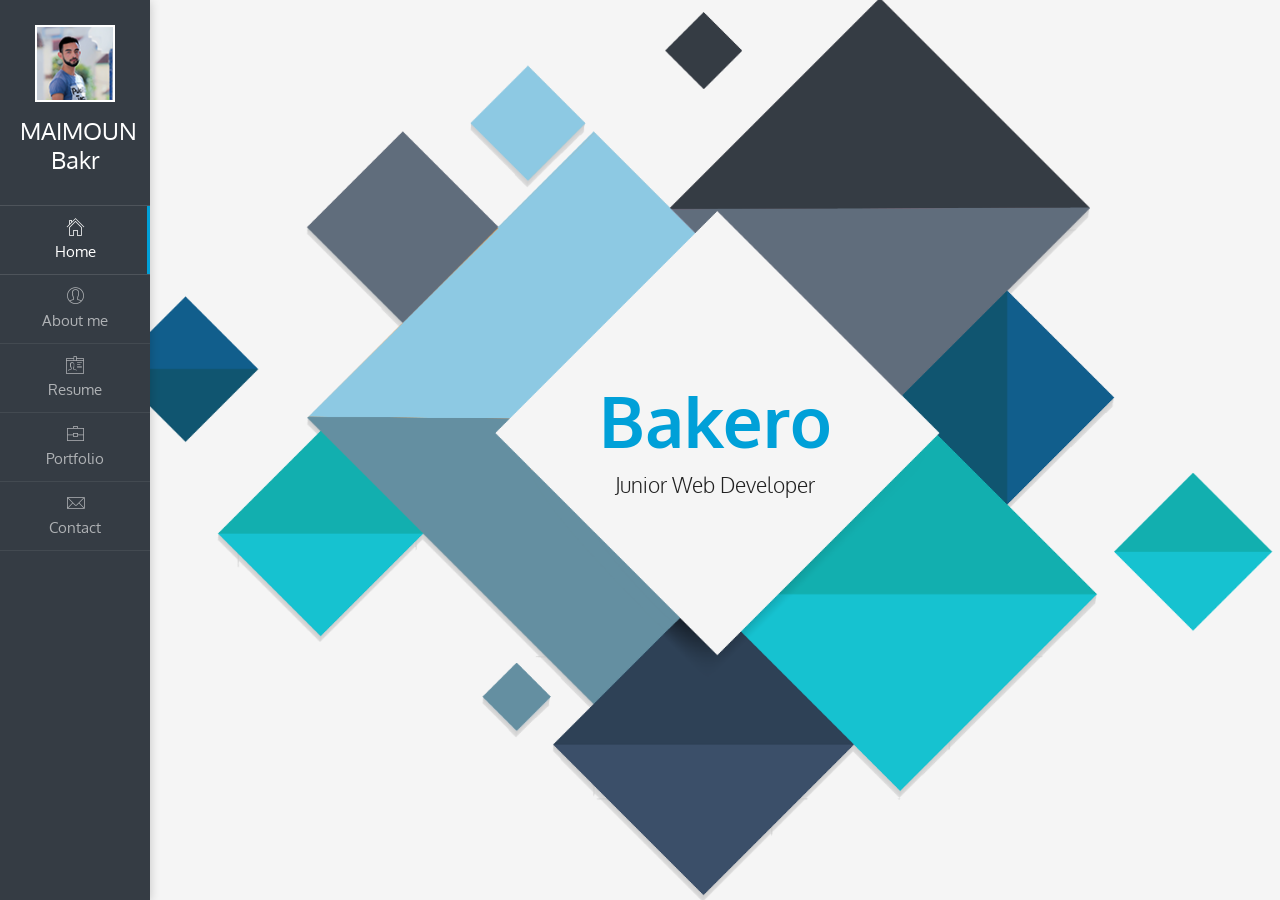
==== commit 2bff240a: "add google analytics" ====
--- a/index.html
+++ b/index.html
@@ -24,18 +24,15 @@
   <link rel="stylesheet" href="preview/lmpixels-demo-panel.css" type="text/css">
   <!-- /This styles needs for demo -->
 
-  <script>
-    (function (i, s, o, g, r, a, m) {
-      i['GoogleAnalyticsObject'] = r; i[r] = i[r] || function () {
-        (i[r].q = i[r].q || []).push(arguments)
-      }, i[r].l = 1 * new Date(); a = s.createElement(o),
-        m = s.getElementsByTagName(o)[0]; a.async = 1; a.src = g; m.parentNode.insertBefore(a, m)
-    })(window, document, 'script', '../../../../www.google-analytics.com/analytics.js', 'ga');
-
-    ga('create', 'UA-96534204-1', 'auto');
-    ga('send', 'pageview');
-
-  </script>
+  <!-- Global Site Tag (gtag.js) - Google Analytics -->
+<script async src="https://www.googletagmanager.com/gtag/js?id=UA-127770804-1"></script>
+<script>
+  window.dataLayer = window.dataLayer || [];
+  function gtag(){dataLayer.push(arguments);}
+  gtag('js', new Date());
+
+  gtag('config', 'UA-127770804-1');
+</script>
 
   <script src="js/jquery-2.1.3.min.js"></script>
   <script src="js/modernizr.custom.js"></script>
--- a/css/main-red.css
+++ b/css/main-red.css
@@ -2188,7 +2188,7 @@
 
 /* Header Dark Color BG */
 .header.header-color-dark {
-  background-color: #000c21;
+  background-color: #353c44;
 }
 
 .header.header-color-dark .my-photo .border-block-bottom-40 {
